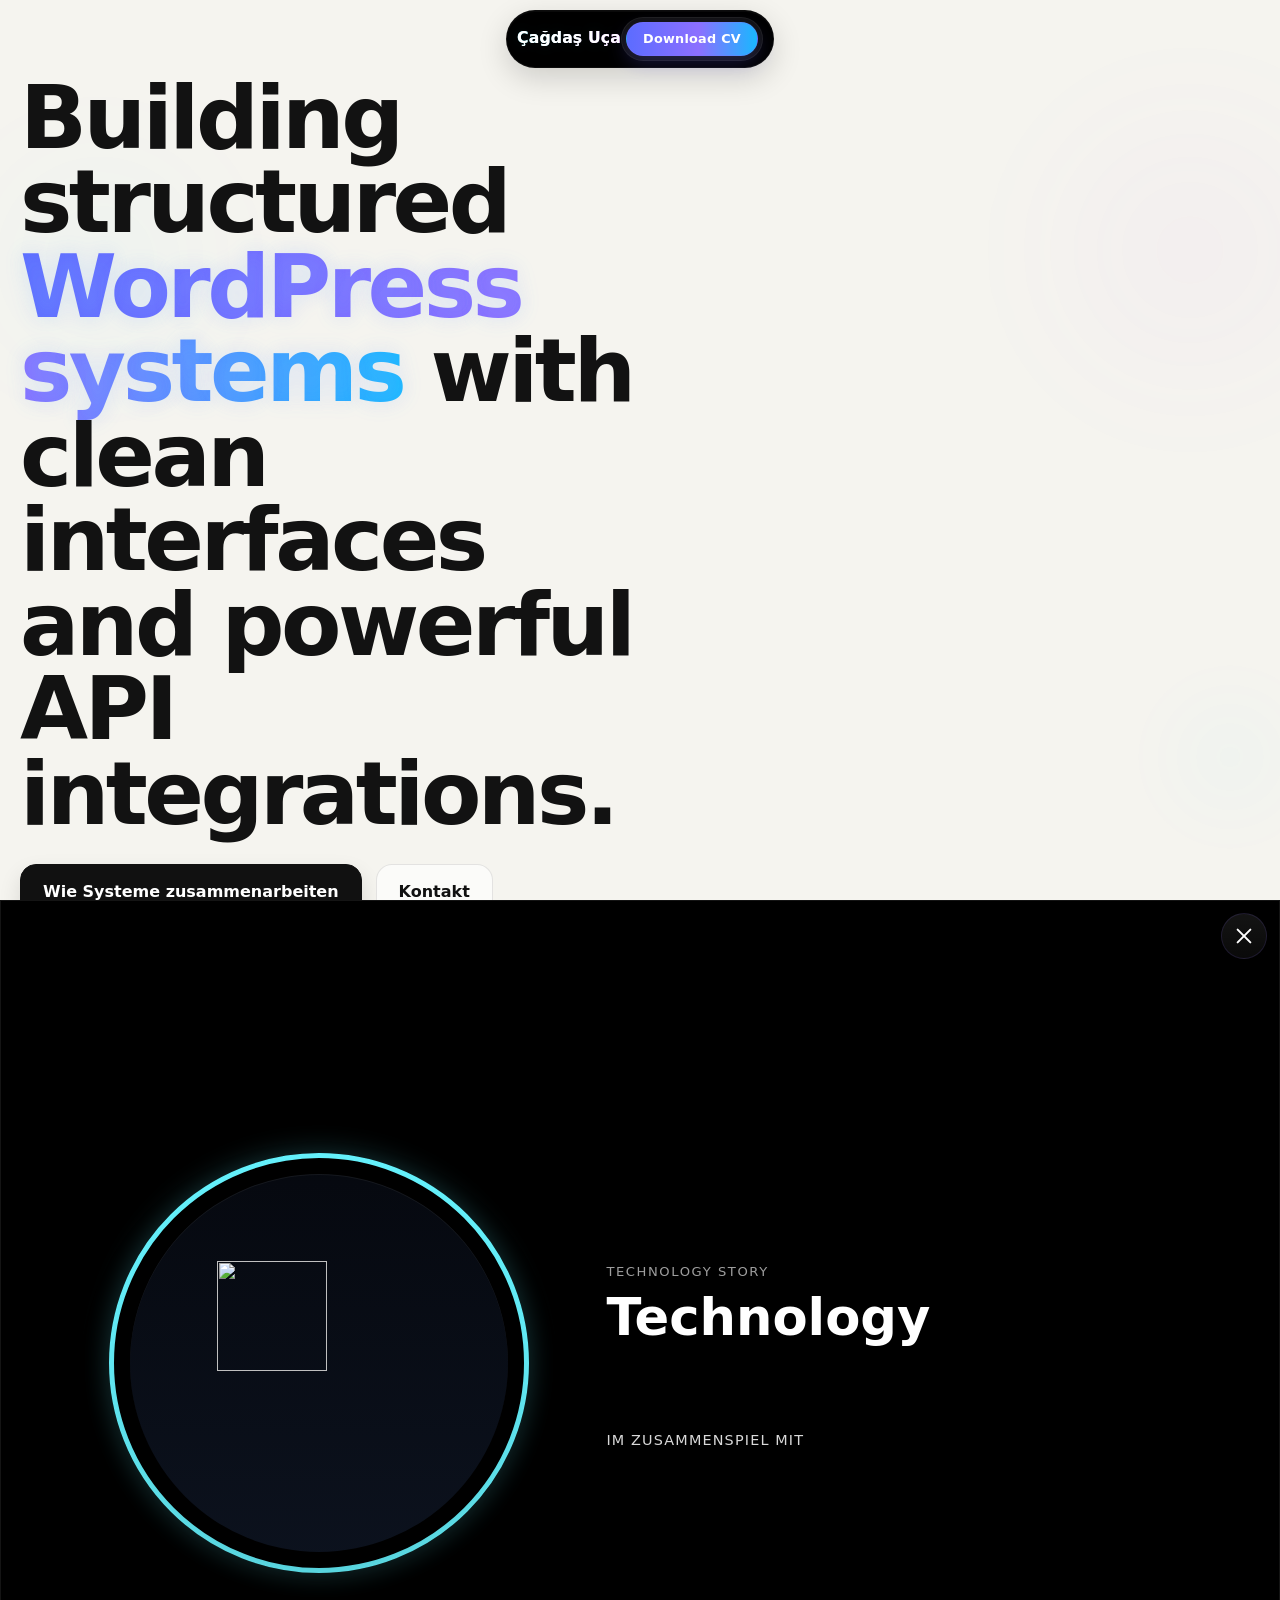
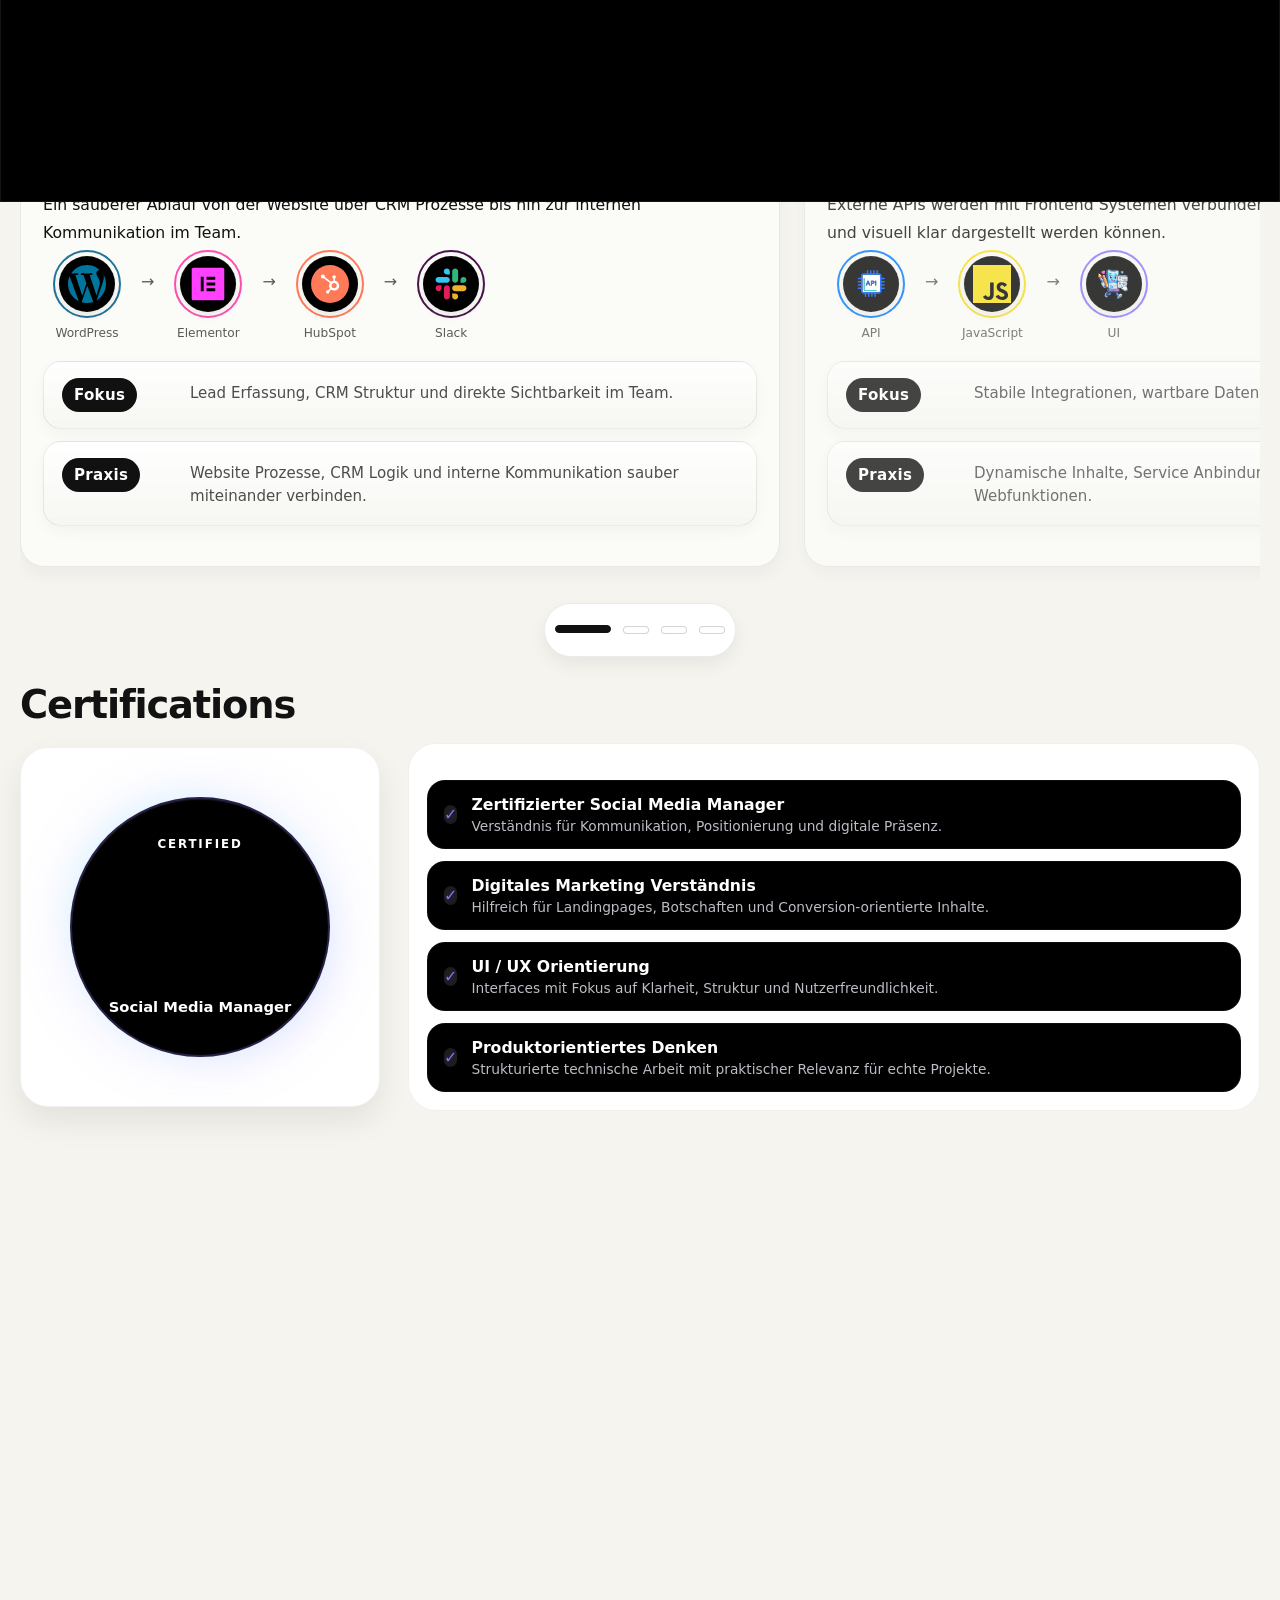
==== index.html @ f95ad741 "Add files via upload" ====
<!doctype html>
<html lang="en">
<head>
  <meta charset="UTF-8" />
  <meta name="viewport" content="width=device-width, initial-scale=1.0" />
  <title>Çağdaş Uçar — WordPress Developer Portfolio</title>
  <!--
    GitHub Pages ready one-page portfolio
    Search comments for:
    - CHANGE: NAME
    - CHANGE: TEXT
    - CHANGE: LINKS
    - CHANGE: PROJECTS
  -->
  <style>
    :root {
      --bg: #070b14;
      --bg-2: #0b1120;
      --panel: rgba(255,255,255,.055);
      --line: rgba(141,117,255,.14);
      --text: #eef3ff;
      --muted: #aeb8d0;
      --muted-2: #7e8aa8;
      --cyan: #66f4ff;
      --purple: #b55dff;
      --purple-2: #ea5dff;
      --success: #84ffb6;
      --shadow-cyan: 0 0 40px rgba(21,207,255,.18);
      --shadow-purple: 0 0 40px rgba(181,93,255,.16);
      --max: 1240px;
      --nav-height: 82px;
    }
    * { box-sizing: border-box; }
    html { scroll-behavior: smooth; }
    body {
      margin: 0;
      font-family: Inter, ui-sans-serif, system-ui, -apple-system, BlinkMacSystemFont, "Segoe UI", sans-serif;
      color: var(--text);
      background:
        radial-gradient(circle at 15% 10%, rgba(21,207,255,.12), transparent 25%),
        radial-gradient(circle at 85% 18%, rgba(181,93,255,.16), transparent 25%),
        radial-gradient(circle at 50% 100%, rgba(21,207,255,.08), transparent 35%),
        linear-gradient(180deg, #050810 0%, #070b14 40%, #091120 100%);
      min-height: 100vh;
      overflow-x: hidden;
    }
    body::before, body::after {
      content: "";
      position: fixed;
      pointer-events: none;
      z-index: 0;
      filter: blur(60px);
      opacity: .9;
    }
    body::before {
      width: 320px; height: 320px; left: -60px; top: 100px;
      background: radial-gradient(circle, rgba(21,207,255,.18), transparent 65%);
    }
    body::after {
      width: 420px; height: 420px; right: -120px; top: 40px;
      background: radial-gradient(circle, rgba(181,93,255,.18), transparent 65%);
    }
    a { color: inherit; text-decoration: none; }
    .container { width: min(calc(100% - 40px), var(--max)); margin-inline: auto; position: relative; z-index: 2; }
    .section { padding: 28px 0 0; }
    .glass {
      background: linear-gradient(180deg, rgba(255,255,255,.06), rgba(255,255,255,.03));
      border: 1px solid var(--line);
      box-shadow: inset 0 1px 0 rgba(255,255,255,.08), 0 10px 40px rgba(0,0,0,.35);
      backdrop-filter: blur(18px);
      -webkit-backdrop-filter: blur(18px);
    }
    .neon-border { position: relative; overflow: hidden; }
    .neon-border::before {
      content: ""; position: absolute; inset: -1px; border-radius: inherit; padding: 1px;
      background: linear-gradient(135deg, rgba(102,244,255,.75), rgba(181,93,255,.75), rgba(102,244,255,.35));
      -webkit-mask: linear-gradient(#fff 0 0) content-box, linear-gradient(#fff 0 0);
      -webkit-mask-composite: xor; mask-composite: exclude; opacity: .7; pointer-events: none;
    }
    .topbar-wrap { position: sticky; top: 0; z-index: 50; padding-top: 16px; }
    .topbar {
      min-height: var(--nav-height); display: flex; align-items: center; justify-content: space-between;
      gap: 20px; border-radius: 24px; padding: 16px 20px;
    }
    .brand { display: inline-flex; align-items: center; gap: 14px; min-width: 0; }
    .brand-mark {
      width: 56px;
      height: 56px;
      border-radius: 50%;
      flex-shrink: 0;
      position: relative;
      overflow: hidden;
      border: 1px solid rgba(255,255,255,.14);
      background:
        radial-gradient(circle at 50% 50%, rgba(8,14,28,.98) 0%, rgba(8,14,28,.94) 52%, rgba(5,10,18,.98) 100%);
      box-shadow: 0 0 24px rgba(102,244,255,.14), 0 0 28px rgba(181,93,255,.14), inset 0 0 18px rgba(255,255,255,.06);
      isolation: isolate;
    }
    .brand-mark::before {
      content: "";
      position: absolute;
      inset: 7px;
      border-radius: 50%;
      border: 1px solid rgba(102,244,255,.22);
      box-shadow: 0 0 20px rgba(102,244,255,.10), inset 0 0 18px rgba(102,244,255,.07);
      animation: aiRingRotate 9s linear infinite;
    }
    .brand-mark::after {
      content: "";
      position: absolute;
      inset: 13px;
      border-radius: 50%;
      background:
        radial-gradient(circle at 35% 32%, rgba(255,255,255,.92), rgba(102,244,255,.12) 14%, transparent 22%),
        radial-gradient(circle at 50% 52%, rgba(102,244,255,.24) 0%, rgba(181,93,255,.18) 42%, rgba(14,22,42,.96) 76%);
      box-shadow: inset 0 0 24px rgba(102,244,255,.14), inset 0 0 30px rgba(181,93,255,.12), 0 0 18px rgba(181,93,255,.12);
      animation: aiCorePulse 3.8s ease-in-out infinite;
      z-index: 2;
    }
    .brand-core {
      position: absolute;
      inset: 0;
      display: block;
      z-index: 1;
    }
    .brand-core::before,
    .brand-core::after {
      content: "";
      position: absolute;
      left: 50%;
      top: 50%;
      width: 74%;
      height: 74%;
      margin-left: -37%;
      margin-top: -37%;
      border-radius: 50%;
      border: 1px dashed rgba(255,255,255,.16);
      opacity: .82;
    }
    .brand-core::before {
      transform: rotate(18deg);
      animation: aiRingRotate 14s linear infinite reverse;
    }
    .brand-core::after {
      width: 96%;
      height: 96%;
      margin-left: -48%;
      margin-top: -48%;
      border-style: solid;
      border-color: rgba(181,93,255,.16);
      opacity: .45;
      animation: aiRingRotate 18s linear infinite;
    }
    @keyframes aiRingRotate { from { transform: rotate(0deg); } to { transform: rotate(360deg); } }
    @keyframes aiCorePulse { 0%,100% { transform: scale(.98); filter: saturate(1); } 50% { transform: scale(1.035); filter: saturate(1.08); } }
    @keyframes brandSpin { from { transform: rotate(0deg);} to { transform: rotate(360deg);} }
    @keyframes brandFloat { 0%,100% { transform: translateY(0);} 50% { transform: translateY(-2px);} }
    @keyframes orbPulse { 0%,100% { transform: scale(.98); opacity:.96;} 50% { transform: scale(1.04); opacity:1;} }
    .brand-name {
      margin: 0;
      line-height: 1.12;
      font-size: clamp(1.28rem, 1.8vw, 1.8rem);
      letter-spacing: .01em;
      font-weight: 700;
      text-transform: none;
      font-variant-ligatures: none;
      background: linear-gradient(90deg, var(--cyan), #b8f2ff 34%, #d8a4ff 72%, var(--purple-2));
      -webkit-background-clip: text;
      background-clip: text;
      color: transparent;
      text-shadow: 0 0 16px rgba(102,244,255,.10), 0 0 20px rgba(181,93,255,.08);
      padding-bottom: 2px;
      overflow: visible;
    }
    .brand-sub { display:none; }
    .nav-toggle {
      display:none; width: 48px; height: 48px; border-radius: 16px; border: 1px solid rgba(141,117,255,.14);
      background: linear-gradient(180deg, rgba(255,255,255,.08), rgba(255,255,255,.04));
      color: var(--text); align-items:center; justify-content:center; cursor:pointer;
      box-shadow: inset 0 1px 0 rgba(255,255,255,.08), var(--shadow-cyan);
    }
    .nav-toggle svg { width: 22px; height: 22px; display:block; }

    .mobile-settings-wrap {
      position: relative;
      display: none;
      align-items: center;
      margin-left: auto;
      flex-shrink: 0;
      z-index: 30;
    }
    .nav-toggle img { width: 22px; height: 22px; display:block; opacity: .94; }
    .mobile-social-tray {
      position: absolute;
      right: calc(100% + 10px);
      top: 50%;
      transform: translateY(-50%) translateX(12px) scale(.98);
      display: flex;
      align-items: center;
      gap: 10px;
      opacity: 0;
      pointer-events: none;
      transition: opacity .24s ease, transform .28s cubic-bezier(.22,.8,.2,1);
      white-space: nowrap;
      padding: 8px;
      border-radius: 999px;
      border: 1px solid rgba(102,244,255,.12);
      background: linear-gradient(180deg, rgba(20,28,48,.82), rgba(12,18,34,.74));
      box-shadow: 0 14px 36px rgba(0,0,0,.28), inset 0 1px 0 rgba(255,255,255,.08);
      backdrop-filter: blur(16px) saturate(1.15);
      -webkit-backdrop-filter: blur(16px) saturate(1.15);
    }
    .topbar.menu-open .mobile-social-tray {
      opacity: 1;
      pointer-events: auto;
      transform: translateY(-50%) translateX(0) scale(1);
    }
    .social-pill {
      display: inline-flex;
      align-items: center;
      gap: 12px;
      padding: 10px 16px 10px 10px;
      min-height: 62px;
      border-radius: 999px;
      border: 1px solid rgba(141,117,255,.14);
      background: linear-gradient(180deg, rgba(255,255,255,.08), rgba(255,255,255,.04));
      box-shadow: inset 0 1px 0 rgba(255,255,255,.07), 0 10px 24px rgba(0,0,0,.22);
      transition: transform .2s ease, border-color .2s ease, background .2s ease, box-shadow .2s ease;
    }
    .social-pill:hover { transform: translateY(-2px); border-color: rgba(255,255,255,.22); }
    .social-icon-wrap {
      width: 48px;
      height: 48px;
      border-radius: 50%;
      display: grid;
      place-items: center;
      background: rgba(255,255,255,.03);
      border: 2px solid rgba(255,255,255,.22);
      box-shadow: inset 0 0 0 1px rgba(255,255,255,.1);
      flex-shrink: 0;
    }
    .social-icon-wrap img {
      width: 24px;
      height: 24px;
      display: block;
      object-fit: contain;
    }
    .social-label {
      color: var(--text);
      font-size: .94rem;
      font-weight: 700;
      line-height: 1;
    }
    .social-whatsapp .social-icon-wrap {
      border-color: rgba(37,211,102,.95);
      box-shadow: 0 0 0 3px rgba(37,211,102,.14), inset 0 0 0 1px rgba(141,117,255,.14);
      background: radial-gradient(circle at 30% 30%, rgba(255,255,255,.09), rgba(37,211,102,.12) 62%, rgba(37,211,102,.06));
    }
    .social-github .social-icon-wrap {
      border-color: rgba(191, 197, 208, .95);
      box-shadow: 0 0 0 3px rgba(154,161,174,.14), inset 0 0 0 1px rgba(102,244,255,.12);
      background: radial-gradient(circle at 30% 30%, rgba(255,255,255,.1), rgba(142,149,163,.14) 62%, rgba(73,80,96,.16));
    }
    .social-github .social-icon-wrap img { filter: brightness(0) invert(1); }
    .social-download .social-icon-wrap {
      border-color: rgba(135,111,255,.95);
      box-shadow: 0 0 0 3px rgba(135,111,255,.14), inset 0 0 0 1px rgba(102,244,255,.12);
      background: radial-gradient(circle at 30% 30%, rgba(255,255,255,.1), rgba(102,244,255,.12) 36%, rgba(135,111,255,.16) 66%, rgba(135,111,255,.08));
    }
    .social-download .social-icon-wrap img { filter: brightness(0) invert(1); }
    .nav-social {
      position: relative;
      display: inline-flex;
      align-items: center;
      z-index: 40;
    }
    .nav-social::after {
      content: "";
      position: absolute;
      left: 0;
      right: 0;
      top: 100%;
      height: 16px;
    }
    .nav-social-trigger {
      color: var(--muted);
      font-size: .95rem;
      font-weight: 600;
      padding: 10px 14px;
      border-radius: 12px;
      transition: .25s ease;
      background: transparent;
      border: 0;
      cursor: pointer;
      font-family: inherit;
    }
    .nav-social:hover .nav-social-trigger,
    .nav-social-trigger:hover { color: var(--text); background: rgba(255,255,255,.05); }
    .social-dropdown {
      position: absolute;
      top: calc(100% + 10px);
      right: 0;
      display: flex;
      align-items: center;
      gap: 14px;
      padding: 14px;
      border-radius: 22px;
      border: 1px solid rgba(102,244,255,.12);
      opacity: 0;
      transform: translateY(8px) scale(.985);
      pointer-events: none;
      transition: opacity .22s ease, transform .26s cubic-bezier(.22,.8,.2,1);
      background: linear-gradient(180deg, rgba(18,26,44,.90), rgba(11,17,31,.82));
      box-shadow: 0 22px 48px rgba(0,0,0,.28), inset 0 1px 0 rgba(255,255,255,.08);
      backdrop-filter: blur(18px) saturate(1.12);
      -webkit-backdrop-filter: blur(18px) saturate(1.12);
      white-space: nowrap;
      z-index: 45;
    }
    .nav-social:hover .social-dropdown,
    .nav-social:focus-within .social-dropdown {
      opacity: 1;
      transform: translateY(0) scale(1);
      pointer-events: auto;
    }
    .nav { display: flex; align-items: center; gap: 10px; flex-wrap: wrap; justify-content: flex-end; }
    .desktop-social { display: inline-flex; }
    .nav-toggle { display:none; }

    .nav a {
      color: var(--muted); font-size: .95rem; font-weight: 600;
      padding: 10px 14px; border-radius: 12px; transition: .25s ease;
    }
    .nav a:hover { color: var(--text); background: rgba(255,255,255,.05); }
    .nav-cta {
      padding: 12px 18px !important; color: white !important; border: 1px solid rgba(141,117,255,.14);
      background: linear-gradient(135deg, rgba(21,207,255,.18), rgba(181,93,255,.18)), rgba(255,255,255,.04);
      box-shadow: var(--shadow-cyan), var(--shadow-purple);
    }
    .hero { padding-top: 8px; }
    .hero-grid { display: grid; grid-template-columns: 1.05fr .95fr; gap: 26px; align-items: center; min-height: calc(100vh - 132px); }
    .eyebrow { display:none; }
    .eyebrow-dot { display:none; }
    .hero-title {
      margin: 0; font-size: clamp(2.6rem, 7vw, 5.5rem); line-height: .96; letter-spacing: -.04em; font-weight: 800; max-width: 12ch;
    }
    .hero-title .gradient {
      background: linear-gradient(90deg, var(--cyan), #94e8ff 28%, #db91ff 68%, var(--purple-2));
      -webkit-background-clip: text; background-clip: text; color: transparent;
      text-shadow: 0 0 20px rgba(102,244,255,.15), 0 0 25px rgba(181,93,255,.11);
    }
    .hero-text { margin: 22px 0 0; max-width: 680px; color: var(--muted); font-size: 1.06rem; line-height: 1.8; }
    .hero-actions { display: flex; gap: 14px; flex-wrap: wrap; margin-top: 28px; }
    .btn {
      display: inline-flex; align-items: center; justify-content: center; gap: 10px; min-height: 54px; padding: 0 22px;
      border-radius: 16px; border: 1px solid rgba(141,117,255,.14); font-weight: 700;
      transition: transform .2s ease, border-color .2s ease, background .2s ease; cursor: pointer;
      background: rgba(255,255,255,.04); color: var(--text);
    }
    .btn:hover { transform: translateY(-2px); border-color: rgba(255,255,255,.2); }
    .btn-primary {
      background: linear-gradient(135deg, rgba(21,207,255,.22), rgba(181,93,255,.22)), rgba(255,255,255,.05);
      box-shadow: var(--shadow-cyan), var(--shadow-purple);
    }
    .hero-text, .section-copy, .section-kicker, .cap-top { display:none !important; }
    
    
    .hero-side {
      position: relative;
      min-height: 560px;
      display:flex;
      align-items:center;
      justify-content:center;
      overflow:visible;
      padding: 0;
      border-radius: 0;
      background: transparent !important;
      border: 0 !important;
      box-shadow: none !important;
    }
    .hero-side::after {
      content:"";
      position:absolute;
      inset:auto -80px -90px auto;
      width:220px;
      height:220px;
      border-radius:50%;
      background:radial-gradient(circle, rgba(21,207,255,.16), transparent 70%);
      filter:blur(12px);
      pointer-events:none;
    }
    .lottie-stage{
      width:min(100%, 920px);
      aspect-ratio:1242/831;
      display:flex;
      align-items:center;
      justify-content:center;
      margin-inline:auto;
      filter:none;
      background:transparent !important;
    }
    .lottie-shell{display:contents;}
    .lottie-shell::before {
      content:"";
      position:absolute;
      inset:18px;
      border-radius:30px;
      border:1px solid rgba(255,255,255,.08);
      background:
        linear-gradient(180deg, rgba(255,255,255,.028), rgba(255,255,255,.008)),
        radial-gradient(circle at 50% 50%, rgba(255,255,255,.018), transparent 62%);
      pointer-events:none;
      z-index:0;
    }
    .lottie-glow{display:none !important;}
    .hero-lottie{
      width:100%;
      height:100%;
      background:transparent !important;
    }
    .hero-lottie svg,
    .hero-lottie canvas {
      width: 100% !important;
      height: 100% !important;
      display: block;
      transform: none !important;
      -webkit-transform: none !important;
      image-rendering: auto;
      -webkit-backface-visibility: hidden;
      backface-visibility: hidden;
    }
    @keyframes heroGlowPulse {
      0%,100% { transform: scale(1); opacity: .82; }
      50% { transform: scale(1.04); opacity: 1; }
    }

    .orbit-shell {
      width: min(100%, 520px);
      max-width: 520px;
      aspect-ratio: 1 / 1;
      position: relative;
      border-radius: 34px;
      background:
        linear-gradient(180deg, rgba(255,255,255,.05), rgba(255,255,255,.025)),
        radial-gradient(circle at 70% 20%, rgba(181,93,255,.12), transparent 28%),
        radial-gradient(circle at 30% 78%, rgba(21,207,255,.09), transparent 28%);
      border: 1px solid rgba(102,244,255,.12);
      box-shadow:
        inset 0 1px 0 rgba(255,255,255,.08),
        inset 0 0 40px rgba(255,255,255,.02),
        0 22px 54px rgba(0,0,0,.34);
      overflow: hidden;
    }
    .orbit-shell::before {
      content:"";
      position:absolute;
      inset:18px;
      border-radius:30px;
      border:1px solid rgba(255,255,255,.08);
      background:
        linear-gradient(180deg, rgba(255,255,255,.025), rgba(255,255,255,0)),
        repeating-linear-gradient(90deg, rgba(255,255,255,.025) 0 1px, transparent 1px 42px),
        repeating-linear-gradient(180deg, rgba(255,255,255,.018) 0 1px, transparent 1px 42px);
      opacity:.55;
      pointer-events:none;
    }
    .orbit-shell::after {
      content:"";
      position:absolute;
      inset:-20%;
      background:
        radial-gradient(circle at 80% 18%, rgba(181,93,255,.12), transparent 18%),
        radial-gradient(circle at 18% 82%, rgba(21,207,255,.10), transparent 18%);
      pointer-events:none;
      filter:blur(10px);
    }
    .orbit-rings, .orbit-center, .orbit-track, .orbit-node { position: absolute; inset: 0; }
    .orbit-rings::before,
    .orbit-rings::after {
      content:"";
      position:absolute;
      left:50%;
      top:50%;
      transform:translate(-50%,-50%);
      border-radius:50%;
      pointer-events:none;
    }
    .orbit-rings::before {
      width: 64%;
      height: 64%;
      border: 1px dashed rgba(141,117,255,.14);
      box-shadow: inset 0 0 30px rgba(21,207,255,.06);
    }
    .orbit-rings::after {
      width: 82%;
      height: 82%;
      border: 1px solid rgba(102,244,255,.12);
      box-shadow: inset 0 0 50px rgba(21,207,255,.04);
    }
    .orbit-track {
      width: 86%;
      height: 86%;
      left: 7%;
      top: 7%;
      animation: orbit-spin 48s linear infinite;
      transform-origin: center;
    }
    @keyframes orbit-spin { from { transform: rotate(0deg); } to { transform: rotate(360deg); } }
    @keyframes orbit-counter { from { transform: rotate(calc(var(--angle) * -1)); } to { transform: rotate(calc(var(--angle) * -1 - 360deg)); } }

    .orbit-node {
      width: 104px;
      height: 104px;
      left: calc(50% - 52px);
      top: calc(50% - 52px);
      transform: rotate(var(--angle)) translateY(calc(var(--radius) * -1));
      transform-origin: center;
      pointer-events:none;
    }
    .orbit-node.small { width: 96px; height: 96px; left: calc(50% - 48px); top: calc(50% - 48px); }
    .orbit-node.wide { width: 112px; height: 96px; left: calc(50% - 56px); top: calc(50% - 48px); }

    .orbit-node .node-card {
      width: 100%;
      height: 100%;
      border-radius: 24px;
      background:
        linear-gradient(180deg, rgba(255,255,255,.085), rgba(255,255,255,.035)),
        radial-gradient(circle at 75% 18%, rgba(102,244,255,.10), transparent 30%);
      border: 1px solid rgba(255,255,255,.13);
      backdrop-filter: blur(14px);
      -webkit-backdrop-filter: blur(14px);
      display: flex;
      flex-direction: column;
      align-items: center;
      justify-content: center;
      gap: 8px;
      box-shadow: inset 0 1px 0 rgba(255,255,255,.08), 0 12px 28px rgba(0,0,0,.22);
      position: relative;
      overflow: hidden;
      animation: orbit-counter 48s linear infinite;
      transform: rotate(calc(var(--angle) * -1));
    }
    .orbit-node .node-card::before {
      content:"";
      position:absolute;
      inset:-22% auto auto 58%;
      width:72px; height:72px; border-radius:50%;
      background: radial-gradient(circle, rgba(102,244,255,.12), transparent 70%);
      filter: blur(5px);
      pointer-events:none;
    }
    .orbit-node .node-card span {
      font-size: .78rem;
      line-height: 1;
      letter-spacing: .08em;
      text-transform: uppercase;
      font-weight: 800;
      color: var(--text);
      text-align: center;
    }
    .orbit-logo {
      width: 34px;
      height: 34px;
      display:block;
      filter: drop-shadow(0 0 8px rgba(255,255,255,.08));
    }
    .orbit-logo.text-logo { width: 42px; height: 24px; }
    .orbit-center {
      display:flex;
      align-items:center;
      justify-content:center;
      z-index: 4;
      pointer-events:none;
    }
    .orbit-core {
      width: 220px;
      height: 220px;
      border-radius: 50%;
      position: relative;
      display:flex;
      align-items:center;
      justify-content:center;
      text-align:center;
      background:
        radial-gradient(circle at 30% 30%, rgba(102,244,255,.18), transparent 30%),
        radial-gradient(circle at 70% 70%, rgba(181,93,255,.20), transparent 34%),
        radial-gradient(circle at 50% 50%, rgba(14,24,53,.92), rgba(8,12,24,.98) 68%);
      border: 1px solid rgba(141,117,255,.14);
      box-shadow:
        inset 0 0 48px rgba(21,207,255,.12),
        inset 0 0 66px rgba(181,93,255,.08),
        0 0 0 16px rgba(11,19,41,.46),
        0 0 0 1px rgba(255,255,255,.06),
        0 18px 48px rgba(0,0,0,.34);
    }
    .orbit-core::before, .orbit-core::after {
      content:"";
      position:absolute;
      border-radius:50%;
      inset: 16px;
      border: 1px solid rgba(102,244,255,.12);
    }
    .orbit-core::after { inset: 28px; border-style:dashed; border-color: rgba(141,117,255,.14); }
    .orbit-core-text {
      position:relative;
      z-index:1;
      font-size: 1.28rem;
      font-weight: 900;
      line-height: .95;
      letter-spacing: .12em;
      text-transform: uppercase;
      color: #eef3ff;
      text-shadow: 0 0 14px rgba(102,244,255,.12), 0 0 22px rgba(181,93,255,.10);
    }
    .orbit-core-text .gradient {
      background: linear-gradient(90deg, var(--cyan), #a5ebff 46%, #d39cff 100%);
      -webkit-background-clip:text;
      background-clip:text;
      color: transparent;
    }
    .value-strip { display: grid; grid-template-columns: repeat(4, minmax(0,1fr)); gap: 14px; margin-top: 24px; }
    .value-item { padding: 18px 16px; border-radius: 18px; display: flex; align-items: center; gap: 14px; min-height: 84px; }
    .value-icon {
      width: 42px; height: 42px; border-radius: 14px; flex-shrink: 0; display: grid; place-items: center;
      border: 1px solid rgba(141,117,255,.14); background: rgba(255,255,255,.05); color: var(--cyan);
      font-weight: 800;
    }
    .value-title { margin: 0; font-size: .98rem; font-weight: 700; }
    .value-copy { margin: 4px 0 0; color: var(--muted-2); font-size: .83rem; line-height: 1.45; }
    .section-head { display: flex; align-items: end; justify-content: space-between; gap: 20px; margin-bottom: 18px; }
    .section-kicker { color: var(--muted-2); text-transform: uppercase; letter-spacing: .14em; font-size: .78rem; margin-bottom: 8px; }
    .section-title { margin: 0; font-size: clamp(1.8rem, 3vw, 3rem); letter-spacing: -.03em; line-height: 1.05; }
    .section-copy { margin: 0; color: var(--muted); max-width: 680px; line-height: 1.8; font-size: 1rem; }
    .grid-4 { display: grid; grid-template-columns: repeat(4, minmax(0,1fr)); gap: 16px; }
    .grid-3 { display: grid; grid-template-columns: repeat(3, minmax(0,1fr)); gap: 18px; }
    .card { border-radius: 24px; padding: 22px; position: relative; }
    .card h3 { margin: 0 0 12px; font-size: 1.16rem; letter-spacing: -.02em; }
    .card p { margin: 0; color: var(--muted); line-height: 1.75; font-size: .98rem; }
    .cap-top {
      display: inline-flex; align-items: center; gap: 10px; margin-bottom: 14px; color: var(--muted-2);
      font-size: .78rem; text-transform: uppercase; letter-spacing: .13em;
    }
    .cap-dot { width: 8px; height: 8px; border-radius: 50%; background: linear-gradient(135deg, var(--cyan), var(--purple)); }
    .tech-wrap { display: grid; grid-template-columns: 1.05fr .95fr; gap: 18px; }
    .tag-cloud { display: flex; flex-wrap: wrap; gap: 12px; align-content: start; }
    .tag {
      min-height: 46px; padding: 0 16px; border-radius: 999px; display: inline-flex; align-items: center;
      border: 1px solid rgba(141,117,255,.14); background: rgba(255,255,255,.04); color: var(--text); font-size: .95rem; font-weight: 650;
    }
    .side-note { border-radius: 24px; padding: 24px; }
    .side-note p { margin: 0; color: var(--muted); line-height: 1.8; }
    .project-card { min-height: 320px; display: flex; flex-direction: column; justify-content: space-between; }
    .project-badge {
      display: inline-flex; align-items: center; gap: 8px; padding: 9px 12px; border-radius: 999px; color: var(--muted-2);
      background: rgba(255,255,255,.04); border: 1px solid rgba(255,255,255,.1); font-size: .78rem;
      letter-spacing: .12em; text-transform: uppercase; margin-bottom: 18px; width: fit-content;
    }
    .project-card h3 { font-size: 1.36rem; margin-bottom: 10px; }
    .project-copy { margin-bottom: 20px !important; }
    .project-meta {
      margin-top: auto; display: grid; gap: 12px; padding-top: 16px; border-top: 1px solid rgba(255,255,255,.08);
    }
    .meta-row {
      display: grid; grid-template-columns: 84px 1fr; gap: 12px; align-items: start; color: var(--muted); font-size: .94rem;
    }
    .meta-label { color: var(--text); font-weight: 700; }
    .cert-grid { display: grid; grid-template-columns: .9fr 1.1fr; gap: 18px; }
    .stamp {
      min-height: 220px; display: grid; place-items: center; border-radius: 28px; position: relative; overflow: hidden;
    }
    .stamp-core {
      width: 180px; height: 180px; border-radius: 50%; display: grid; place-items: center; text-align: center; padding: 18px;
      border: 1px solid rgba(255,255,255,.14);
      background:
        radial-gradient(circle at 30% 30%, rgba(102,244,255,.12), transparent 35%),
        radial-gradient(circle at 70% 70%, rgba(181,93,255,.14), transparent 35%),
        rgba(255,255,255,.04);
      box-shadow: inset 0 1px 0 rgba(255,255,255,.08), var(--shadow-cyan), var(--shadow-purple);
    }
    .stamp-core span {
      display: block; font-weight: 800; letter-spacing: .14em; font-size: 1.05rem; text-transform: uppercase;
    }
    .list { display: grid; gap: 12px; margin-top: 18px; }
    .list-item {
      min-height: 62px; border-radius: 18px; padding: 14px 16px; display: flex; align-items: center; gap: 14px;
      border: 1px solid rgba(255,255,255,.08); background: rgba(255,255,255,.035);
    }
    .check{
  color:#22ff88;
  font-weight:700;
  text-shadow:0 0 8px rgba(34,255,136,.35);
}
    .list-item strong { display: block; font-size: .98rem; }
    .list-item span { display: block; margin-top: 4px; color: var(--muted-2); font-size: .86rem; }
    .approach-box {
      border-radius: 28px; padding: 28px; display: grid; grid-template-columns: 1.1fr .9fr; gap: 20px; align-items: center;
    }
    .approach-copy { color: var(--muted); line-height: 1.85; font-size: 1rem; }
    .approach-points { display: grid; gap: 12px; }
    .point { border-radius: 18px; padding: 16px; }
    .point strong { display: block; font-size: .98rem; margin-bottom: 6px; }
    .point span { color: var(--muted-2); font-size: .9rem; line-height: 1.65; }
    .contact-box {
      border-radius: 30px; padding: 28px; display: grid; grid-template-columns: 1.1fr .9fr; gap: 20px; align-items: center; margin-bottom: 40px;
    }
    .links { display: flex; flex-wrap: wrap; gap: 12px; margin-top: 20px; }
    .link-chip {
      min-height: 48px; padding: 0 16px; border-radius: 14px; display: inline-flex; align-items: center; gap: 10px;
      border: 1px solid rgba(255,255,255,.1); background: rgba(255,255,255,.04); color: var(--text); font-weight: 650;
    }
    .footer {
      padding: 8px 0 48px; color: var(--muted-2); font-size: .92rem; display: flex; justify-content: space-between; gap: 16px; flex-wrap: wrap;
    }
    .divider { height: 1px; margin: 26px 0 0; background: linear-gradient(90deg, transparent, rgba(141,117,255,.14), transparent); }
    @media (max-width: 1120px) {
      .hero-grid, .tech-wrap, .cert-grid, .approach-box, .contact-box { grid-template-columns: 1fr; }
      .grid-4 { grid-template-columns: repeat(2, minmax(0,1fr)); }
      .grid-3 { grid-template-columns: 1fr; }
      .value-strip { grid-template-columns: repeat(2, minmax(0,1fr)); }
    }
    @media (max-width: 760px) {
      .container { width: min(calc(100% - 24px), var(--max)); }
      .topbar { align-items: center; }
      .mobile-settings-wrap { display: inline-flex; }
      .nav-toggle { display: inline-flex; margin-left: 0; }
      .desktop-social { display: none; }
      .nav {
        width: 100%;
        display: none;
        justify-content: flex-start;
        margin-top: 14px;
        padding-top: 12px;
        border-top: 1px solid rgba(255,255,255,.08);
      }
      .topbar.menu-open { align-items: flex-start; flex-direction: column; }
      .topbar.menu-open .nav { display: flex; flex-direction: column; align-items: stretch; gap: 8px; }
      .topbar.menu-open .nav-social { display: none; }
      .topbar.menu-open .nav a { width: 100%; }
      .stack-grid { grid-template-columns: repeat(2, minmax(0,1fr)); }
      .grid-4, .value-strip { grid-template-columns: 1fr; }
      .hero-grid { grid-template-columns: 1fr; min-height: auto; gap: 18px; }
      .hero-title { max-width: 100%; font-size: clamp(2.8rem, 14vw, 4.2rem); line-height: .94; }
      .hero-text { font-size: 1rem; line-height: 1.7; margin-top: 18px; }
      .hero-actions { margin-top: 20px; }
      .brand-sub { display:none; }
      .hero-side {
      position: relative;
      min-height: 560px;
      display:flex;
      align-items:center;
      justify-content:center;
      overflow:visible;
      padding: 0;
      border-radius: 0;
      background: transparent !important;
      border: 0 !important;
      box-shadow: none !important;
    }
      .lottie-stage{
      width:min(100%, 920px);
      aspect-ratio:1242/831;
      display:flex;
      align-items:center;
      justify-content:center;
      margin-inline:auto;
      filter:none;
      background:transparent !important;
    }
      .orbit-core { width: 180px; height: 180px; }
      .orbit-core-text { font-size: 1.02rem; }
      .orbit-track { width: 88%; height: 88%; left: 6%; top: 6%; }
      .orbit-node { width: 88px; height: 88px; left: calc(50% - 44px); top: calc(50% - 44px); }
      .orbit-node.small { width: 82px; height: 82px; left: calc(50% - 41px); top: calc(50% - 41px); }
      .orbit-node.wide { width: 96px; height: 84px; left: calc(50% - 48px); top: calc(50% - 42px); }
      .orbit-node .node-card span { font-size: .68rem; }
      .orbit-logo { width: 28px; height: 28px; }
      .section { padding-top: 22px; }
      .card, .hero-side, .stack-card, .approach-box, .contact-box { border-radius: 22px; }
    }

    @media (max-width: 520px) {
      .hero-title { font-size: clamp(2.35rem, 13vw, 3.35rem); line-height: .93; }
      .hero-text { font-size: .95rem; line-height: 1.65; }
      .hero-actions .btn { min-height: 48px; padding: 0 18px; }
      .hero-side {
      position: relative;
      min-height: 560px;
      display:flex;
      align-items:center;
      justify-content:center;
      overflow:visible;
      padding: 0;
      border-radius: 0;
      background: transparent !important;
      border: 0 !important;
      box-shadow: none !important;
    }
      .lottie-stage{
      width:min(100%, 920px);
      aspect-ratio:1242/831;
      display:flex;
      align-items:center;
      justify-content:center;
      margin-inline:auto;
      filter:none;
      background:transparent !important;
    }
      .lottie-shell{display:contents;}
      .lottie-shell::before { inset: 12px; border-radius: 22px; }
      .nav-toggle { width: 44px; height: 44px; border-radius: 14px; }
      .mobile-social-tray { gap: 8px; right: calc(100% + 10px); }
      .mobile-social-tray { gap: 10px; right: calc(100% + 12px); }
      .mobile-social-tray .social-pill { padding: 9px 12px 9px 9px; min-height: 54px; }
      .mobile-social-tray .social-label { display: inline; font-size: .82rem; }
      .mobile-social-tray .social-icon-wrap { width: 40px; height: 40px; }
      .mobile-social-tray .social-icon-wrap img { width: 20px; height: 20px; }
      .orbit-core { width: 148px; height: 148px; box-shadow:
        inset 0 0 34px rgba(21,207,255,.12),
        inset 0 0 46px rgba(181,93,255,.08),
        0 0 0 10px rgba(11,19,41,.46),
        0 0 0 1px rgba(255,255,255,.06),
        0 14px 34px rgba(0,0,0,.30); }
      .orbit-core-text { font-size: .88rem; letter-spacing: .09em; }
      .orbit-track { width: 88%; height: 88%; left: 6%; top: 6%; }
      .orbit-node { width: 72px; height: 72px; left: calc(50% - 36px); top: calc(50% - 36px); }
      .orbit-node.small { width: 68px; height: 68px; left: calc(50% - 34px); top: calc(50% - 34px); }
      .orbit-node.wide { width: 78px; height: 68px; left: calc(50% - 39px); top: calc(50% - 34px); }
      .orbit-node .node-card { border-radius: 18px; gap: 5px; }
      .orbit-node .node-card span { font-size: .56rem; letter-spacing: .05em; }
      .orbit-logo { width: 22px; height: 22px; }
      .orbit-logo.text-logo { width: 32px; height: 18px; }
    }
  
    /* social fixes */
    .topbar.neon-border { overflow: visible; }
    .nav-social {
      position: relative;
      display: inline-flex;
      align-items: center;
      padding-bottom: 10px;
      margin-bottom: -10px;
    }
    .social-dropdown,
    .mobile-social-tray {
      width: min(92vw, 340px);
      display: flex;
      flex-direction: column;
      align-items: flex-end;
      gap: 12px;
      padding: 14px;
      border-radius: 22px;
      border: 1px solid rgba(141,117,255,.14);
      background: linear-gradient(180deg, rgba(10,16,28,.96), rgba(10,16,28,.90));
      box-shadow: 0 16px 40px rgba(0,0,0,.34), inset 0 1px 0 rgba(255,255,255,.06);
      white-space: normal;
      z-index: 30;
    }
    .social-dropdown {
      position: absolute;
      top: calc(100% + 6px);
      right: 0;
      opacity: 0;
      transform: translateY(8px);
      pointer-events: none;
      transition: opacity .22s ease, transform .22s ease;
    }
    .nav-social:hover .social-dropdown,
    .nav-social:focus-within .social-dropdown {
      opacity: 1;
      transform: translateY(0) scale(1);
      pointer-events: auto;
    }
    .mobile-settings-wrap { position: relative; }
    .mobile-social-tray {
      position: absolute;
      top: calc(100% + 10px);
      right: 0;
      opacity: 0;
      transform: translateY(8px);
      pointer-events: none;
      transition: opacity .22s ease, transform .22s ease;
    }
    .topbar.menu-open .mobile-social-tray {
      opacity: 1;
      pointer-events: auto;
      transform: translateY(0);
    }
    .social-pill {
      width: 100%;
      min-width: 0;
      justify-content: flex-start;
      gap: 14px;
      padding: 12px 18px 12px 12px;
      min-height: 74px;
      border-radius: 999px;
    }
    .social-icon-wrap {
      width: 54px;
      height: 54px;
      box-shadow: inset 0 0 0 1px rgba(255,255,255,.1), 0 0 22px rgba(255,255,255,.06);
    }
    .social-icon-wrap img {
      width: 26px;
      height: 26px;
    }
    .social-label {
      font-size: 1rem;
      font-weight: 700;
    }
    .nav-toggle img { width: 24px; height: 24px; opacity: 1; }
    @media (max-width: 760px) {
      .mobile-social-tray {
        width: min(86vw, 320px);
      }
    }
    @media (max-width: 520px) {
      .mobile-social-tray {
        width: min(88vw, 300px);
        gap: 10px;
        padding: 12px;
      }
      .mobile-social-tray .social-pill {
        min-height: 66px;
        padding: 10px 16px 10px 10px;
      }
      .mobile-social-tray .social-icon-wrap {
        width: 48px;
        height: 48px;
      }
      .mobile-social-tray .social-label {
        font-size: .94rem;
      }
    }

    @media (max-width: 760px) {
      .topbar { position: relative; }
      .brand { min-width: 0; max-width: calc(100% - 64px); }
      .brand-name { font-size: 1.2rem; }
      .mobile-social-tray { gap: 8px; }
      .mobile-social-tray .social-pill {
        min-height: 0;
        width: 46px;
        height: 46px;
        padding: 0;
        justify-content: center;
        border-radius: 50%;
        background: transparent;
        border: 0;
        box-shadow: none;
      }
      .mobile-social-tray .social-pill:hover { transform: none; }
      .mobile-social-tray .social-label { display: none; }
      .mobile-social-tray .social-icon-wrap {
        width: 46px;
        height: 46px;
        box-shadow: inset 0 0 0 1px rgba(141,117,255,.14);
      }
      .mobile-social-tray .social-icon-wrap img { width: 21px; height: 21px; }
    }
    @media (max-width: 520px) {
      .topbar { padding: 14px 14px; }
      .brand-mark { width: 46px; height: 46px; }
      .mobile-social-tray {
        right: calc(100% + 8px);
        gap: 7px;
        padding: 7px;
      }
      .mobile-social-tray .social-pill,
      .mobile-social-tray .social-icon-wrap {
        width: 42px;
        height: 42px;
      }
      .mobile-social-tray .social-icon-wrap img { width: 19px; height: 19px; }
    }


  

  to{transform:rotate(360deg);}
}

</style>



<style id="final-mobile-social-fix">
@media (max-width: 760px){
  /* closed state keeps original top row */
  .nav-toggle{
    position: relative !important;
    overflow: hidden !important;
  }
  .nav-toggle img{
    transition: opacity .22s ease, transform .26s ease !important;
  }
  .nav-toggle::before,
  .nav-toggle::after{
    content: "";
    position: absolute;
    left: 50%;
    top: 50%;
    width: 18px;
    height: 2px;
    margin-left: -9px;
    margin-top: -1px;
    border-radius: 999px;
    background: rgba(255,255,255,.96);
    opacity: 0;
    transition: opacity .22s ease, transform .28s cubic-bezier(.22,.8,.2,1);
    pointer-events: none;
  }
  .nav-toggle::before{ transform: rotate(45deg) scale(.65); }
  .nav-toggle::after{ transform: rotate(-45deg) scale(.65); }

  /* open state layout: socials on the left, X on the right, nav below */
  .topbar.menu-open{
    display: flex !important;
    flex-direction: column !important;
    align-items: stretch !important;
  }

  .topbar.menu-open .mobile-settings-wrap{
    position: static !important;
    order: 2 !important;
    width: 100% !important;
    margin: 16px 0 0 0 !important;
    display: flex !important;
    justify-content: space-between !important;
    align-items: flex-start !important;
    gap: 14px !important;
    z-index: 40 !important;
  }

  .topbar.menu-open .mobile-social-tray{
    position: static !important;
    order: 1 !important;
    flex: 0 1 232px !important;
    width: min(232px, calc(100vw - 118px)) !important;
    max-width: min(232px, calc(100vw - 118px)) !important;
    display: flex !important;
    flex-direction: column !important;
    align-items: stretch !important;
    gap: 10px !important;
    white-space: normal !important;
    opacity: 1 !important;
    pointer-events: auto !important;
    transform: translateX(0) !important;
    padding: 12px !important;
    border-radius: 26px !important;
    border: 1px solid rgba(102,244,255,.12) !important;
    background: linear-gradient(180deg, rgba(20,28,48,.86), rgba(12,18,34,.78)) !important;
    box-shadow: 0 18px 40px rgba(0,0,0,.28), inset 0 1px 0 rgba(255,255,255,.08) !important;
    backdrop-filter: blur(18px) saturate(1.12) !important;
    -webkit-backdrop-filter: blur(18px) saturate(1.12) !important;
  }

  .topbar.menu-open .social-pill{
    width: 100% !important;
    min-width: 0 !important;
    min-height: 54px !important;
    height: 54px !important;
    justify-content: flex-start !important;
    padding: 9px 14px 9px 9px !important;
    gap: 12px !important;
    border-radius: 999px !important;
  }

  .topbar.menu-open .social-label{
    display: inline !important;
    font-size: .92rem !important;
    font-weight: 700 !important;
    line-height: 1 !important;
  }

  .topbar.menu-open .social-icon-wrap{
    width: 40px !important;
    height: 40px !important;
    min-width: 40px !important;
    min-height: 40px !important;
  }

  .topbar.menu-open .social-icon-wrap img{
    width: 20px !important;
    height: 20px !important;
  }

  .topbar.menu-open .nav-toggle{
    order: 2 !important;
    flex: 0 0 auto !important;
    align-self: flex-start !important;
    margin-top: 4px !important;
  }

  .topbar.menu-open .nav-toggle img{
    opacity: 0 !important;
    transform: scale(.72) !important;
  }

  .topbar.menu-open .nav-toggle::before,
  .topbar.menu-open .nav-toggle::after{
    opacity: 1 !important;
  }
  .topbar.menu-open .nav-toggle::before{ transform: rotate(45deg) scale(1) !important; }
  .topbar.menu-open .nav-toggle::after{ transform: rotate(-45deg) scale(1) !important; }

  .topbar.menu-open .nav{
    order: 3 !important;
    width: 100% !important;
    display: flex !important;
    flex-direction: column !important;
    align-items: stretch !important;
    gap: 8px !important;
    margin-top: 16px !important;
    padding-top: 14px !important;
    border-top: 1px solid rgba(255,255,255,.08) !important;
  }

  .topbar.menu-open .nav-social{
    display: none !important;
  }

  .topbar.menu-open .nav a{
    width: 100% !important;
  }
}

@media (max-width: 420px){
  .topbar.menu-open .mobile-settings-wrap{
    gap: 12px !important;
    margin-top: 14px !important;
  }

  .topbar.menu-open .mobile-social-tray{
    width: min(222px, calc(100vw - 108px)) !important;
    max-width: min(222px, calc(100vw - 108px)) !important;
    padding: 10px !important;
    gap: 8px !important;
    border-radius: 24px !important;
  }

  .topbar.menu-open .social-pill{
    min-height: 50px !important;
    height: 50px !important;
  }

  .topbar.menu-open .social-label{
    font-size: .88rem !important;
  }
}
</style>


<style id="icon-size-fix">
@media (max-width:760px){
  .topbar.menu-open .social-icon-wrap{
    width:48px !important;
    height:48px !important;
    min-width:48px !important;
    min-height:48px !important;
  }
  .topbar.menu-open .social-icon-wrap img{
    width:24px !important;
    height:24px !important;
  }
}
</style>


<style id="expertise-icon-patch">
  .expertise-card .cap-top{
    margin-bottom: 10px;
  }
  .expertise-icon{
    display:block;
    width: clamp(88px, 10vw, 120px);
    height: auto;
    margin: 4px auto 16px;
    object-fit: contain;
    filter: drop-shadow(0 12px 28px rgba(0,0,0,.18));
    user-select: none;
    -webkit-user-drag: none;
  }
  .expertise-card h3{
    text-align:center;
  }
  .expertise-card p{
    text-align:center;
  }
  @media (max-width: 900px){
    .expertise-icon{
      width: clamp(84px, 22vw, 112px);
      margin-bottom: 14px;
    }
  }
  @media (max-width: 640px){
    .expertise-icon{
      width: clamp(92px, 28vw, 118px);
      margin-bottom: 12px;
    }
  }
</style>


<style id="alignment-patch">
.expertise-card{
  display:flex !important;
  flex-direction:column !important;
  align-items:center !important;
}
.expertise-card img{
  display:block !important;
  margin:10px auto 14px auto !important;
}
/* micro adjust only for UI/UX icon */
img[alt="UI UX Systems icon"]{
  transform: translateY(6px);
}
</style>


<style id="uniform-text-alignment">
/* force same start height for all cards */
.expertise-card{
  display:flex !important;
  flex-direction:column !important;
  align-items:center !important;
}

/* normalize icon container height */
.expertise-card img{
  height:120px !important;
  object-fit:contain !important;
  margin:10px auto 16px auto !important;
}

/* force same spacing before titles */
.expertise-card h3{
  margin-top:0 !important;
  min-height:48px !important; /* equal title block */
  display:flex;
  align-items:center;
  justify-content:center;
  text-align:center;
}

/* normalize paragraph start */
.expertise-card p{
  margin-top:8px !important;
  min-height:72px !important;
  text-align:center;
}
</style>









<style id="ig-story-stack-style">
.story-stack-wrap{
  position:relative;
  overflow:visible;
  padding:0 44px;
}
.story-rail{
  display:flex;
  gap:18px;
  overflow-x:auto;
  padding:12px 4px 10px;
  scrollbar-width:none;
  -webkit-overflow-scrolling:touch;
  scroll-behavior:smooth;
}
.story-rail::-webkit-scrollbar{ display:none; }

.story-item{
  flex:0 0 auto;
  width:104px;
  display:flex;
  flex-direction:column;
  align-items:center;
  gap:10px;
  background:transparent;
  border:none;
  padding:0;
  color:var(--text);
  cursor:pointer;
  transition:transform .18s cubic-bezier(.2,.8,.2,1), filter .18s ease;
  transform-origin:center center;
  will-change:transform;
}
.story-ring{
  --ring:#66f4ff;
  width:86px;
  height:86px;
  border-radius:50%;
  display:grid;
  place-items:center;
  background:transparent;
  border:2px solid var(--ring);
  box-shadow:0 0 14px color-mix(in srgb, var(--ring) 18%, transparent);
  padding:4px;
  position:relative;
  overflow:visible;
}
.story-ring::before{
  content:"";
  position:absolute;
  inset:-2px;
  border-radius:50%;
  box-shadow:none;
}
.story-core{
  width:100%;
  height:100%;
  border-radius:50%;
  background:linear-gradient(180deg, rgba(8,12,20,.98), rgba(12,18,34,.98));
  display:grid;
  place-items:center;
  box-shadow: inset 0 1px 0 rgba(255,255,255,.05), 0 10px 24px rgba(0,0,0,.22);
  overflow:hidden;
}
.story-core img{
  width:52px;
  height:52px;
  object-fit:contain;
  display:block;
}
.story-name{
  font-size:.84rem;
  line-height:1.2;
  text-align:center;
  color:var(--muted);
}
@media (hover:hover) and (pointer:fine){
  .story-item:hover{
    transform:scale(1.12);
    filter:none;
    z-index:2;
  }
}

.story-nav{
  position:absolute;
  top:50%;
  transform:translateY(-50%);
  width:38px;
  height:38px;
  border-radius:999px;
  border:1px solid rgba(102,244,255,.12);
  background:linear-gradient(180deg, rgba(141,117,255,.14), rgba(255,255,255,.05));
  box-shadow:0 10px 24px rgba(0,0,0,.22), inset 0 1px 0 rgba(255,255,255,.05);
  display:grid;
  place-items:center;
  cursor:pointer;
  z-index:4;
  opacity:.92;
}

.story-nav-left{ left:0; }
.story-nav-right{ right:0; }
.story-nav span{
  width:10px;
  height:10px;
  border-top:2px solid #fff;
  border-right:2px solid #fff;
  display:block;
}
.story-nav-left span{ transform:rotate(-135deg); margin-left:4px; }
.story-nav-right span{ transform:rotate(45deg); margin-right:4px; }

.story-overlay{
  position:fixed;
  inset:0;
  background:rgba(4,7,12,.42);
  backdrop-filter: blur(10px);
  -webkit-backdrop-filter: blur(10px);
  opacity:0;
  transition:opacity .34s ease;
  z-index:90;
}
.story-overlay.is-open{ opacity:1; }
.story-modal{
  position:fixed;
  inset:0;
  z-index:91;
  display:grid;
  align-items:end;
  pointer-events:none;
}
.story-modal.is-open{ pointer-events:auto; }
.story-modal-shell{
  width:100%;
  min-height:100dvh;
  background:
    radial-gradient(circle at 15% 12%, rgba(102,244,255,.10), transparent 24%),
    radial-gradient(circle at 85% 85%, rgba(181,93,255,.12), transparent 28%),
    linear-gradient(180deg, rgba(7,11,20,.98), rgba(5,8,14,.99));
  transform:translateY(100%);
  transition:transform .44s cubic-bezier(.18,.84,.2,1);
  display:flex;
  flex-direction:column;
  position:relative;
  overflow:hidden;
}
.story-modal.is-open .story-modal-shell{ transform:translateY(0); }
.story-close{
  position:fixed !important;
  top:12px !important;
  right:12px !important;
  width:46px !important;
  height:46px !important;
  border-radius:999px !important;
  z-index:10000 !important;
  display:flex !important;
  align-items:center !important;
  justify-content:center !important;
  opacity:1 !important;
}
.story-close span{
  position:absolute;
  width:20px;
  height:2px;
  border-radius:999px;
  background:#fff;
}
.story-close span:first-child{ transform:rotate(45deg); }
.story-close span:last-child{ transform:rotate(-45deg); }
.story-modal-content{
  min-height:100dvh;
  display:grid;
  grid-template-columns:minmax(280px, .9fr) minmax(320px, 1.1fr);
  align-items:center;
  gap:42px;
  padding:72px min(6vw,72px) 48px;
}
.story-modal-art{ display:grid; place-items:center; }
.story-modal-ring{
  --storyRing:#66f4ff;
  width:min(42vw, 420px);
  height:min(42vw, 420px);
  min-width:240px;
  min-height:240px;
  border-radius:50%;
  padding:16px;
  display:grid;
  place-items:center;
  background:transparent;
  border:5px solid var(--storyRing);
  box-shadow:0 0 28px color-mix(in srgb, var(--storyRing) 24%, transparent);
}
.story-modal-core{
  width:100%;
  height:100%;
  border-radius:50%;
  background:linear-gradient(180deg, rgba(6,9,16,.98), rgba(12,18,30,.98));
  display:grid;
  place-items:center;
  box-shadow: inset 0 1px 0 rgba(255,255,255,.06), 0 18px 50px rgba(0,0,0,.28);
}
.story-modal-core img{
  width:54%;
  height:54%;
  object-fit:contain;
  display:block;
}
.story-modal-copy{ max-width:640px; }
.story-modal-kicker{
  color:rgba(255,255,255,.62);
  text-transform:uppercase;
  letter-spacing:.12em;
  font-size:.82rem;
  margin-bottom:12px;
}
.story-modal-copy h3{
  margin:0 0 16px;
  font-size:clamp(2rem, 4vw, 4rem);
  line-height:1.02;
}
.story-modal-copy p{
  margin:0;
  color:var(--muted);
  font-size:clamp(1rem, 1.4vw, 1.2rem);
  line-height:1.9;
  max-width:56ch;
}
@media (max-width: 920px){
  .story-stack-wrap{ padding:0 0 0 0; }
  .story-nav{ display:none; }
  .story-item{ width:92px; }
  .story-ring{ width:78px; height:78px; }
  .story-core img{ width:48px; height:48px; }
  .story-modal-content{
    grid-template-columns:1fr;
    gap:22px;
    justify-items:center;
    text-align:center;
    padding:84px 20px 34px;
  }
  .story-modal-copy p{ max-width:unset; }
  .story-modal-ring{
    width:min(62vw, 320px);
    height:min(62vw, 320px);
  }
}
@media (max-width: 640px){
  .story-rail{ gap:14px; padding-right:2px; }
  .story-item{ width:84px; }
  .story-ring{
    width:72px;
    height:72px;
    padding:4px;
  }
  .story-core img{
    width:42px;
    height:42px;
  }
  .story-name{ font-size:.78rem; }
  .story-close{
  position:fixed !important;
  top:12px !important;
  right:12px !important;
  width:46px !important;
  height:46px !important;
  border-radius:999px !important;
  z-index:10000 !important;
  display:flex !important;
  align-items:center !important;
  justify-content:center !important;
  opacity:1 !important;
}
  .story-modal-content{ padding:78px 18px 28px; }
  .story-modal-ring{
    width:min(68vw, 280px);
    height:min(68vw, 280px);
    min-width:220px;
    min-height:220px;
  }
  .story-modal-copy h3{ font-size:clamp(1.8rem, 8vw, 2.6rem); }
  .story-modal-copy p{ font-size:1rem; line-height:1.75; }
}
</style>







<style id="custom-color-fix">
/* Elementor: slider ring + popup ring in pink */
.story-item[data-title="Elementor"] .story-ring{
  border-color:#ff00cc !important;
  box-shadow:0 0 10px rgba(255,0,204,.26) !important;
}
.story-item[data-title="Elementor"]{
  --story-local-ring:#ff00cc;
}

/* API: slider ring + popup ring in blue */
.story-item[data-title="API"] .story-ring,
.story-item[data-title="API Integrationen"] .story-ring{
  border-color:#007bff !important;
  box-shadow:0 0 10px rgba(0,123,255,.24) !important;
}
.story-item[data-title="API"]{
  --story-local-ring:#007bff;
}

/* make sure GitHub icon itself stays visible in slider */
.story-item[data-title="GitHub"] .story-core img{
  width:52px !important;
  height:52px !important;
  object-fit:contain !important;
}
</style>



<style id="popup-content-upgrade">
.story-modal-copy{
  max-width:680px;
}
#storyModalLead{
  margin:0 0 16px;
  color:#fff;
  font-size:clamp(1.08rem, 1.5vw, 1.26rem);
  line-height:1.8;
  max-width:52ch;
}
#storyModalBody{
  margin:0;
  color:var(--muted);
  font-size:clamp(1rem, 1.28vw, 1.12rem);
  line-height:1.9;
  max-width:60ch;
}
.story-modal-tags{margin-top:40px;
  display:flex;
  flex-wrap:wrap;
  gap:16px;
  margin-top:26px;
}
.story-modal-tag{
  width:92px;
  display:flex;
  flex-direction:column;
  align-items:center;
  gap:10px;
}
.story-modal-tag-ring{
  
  width:72px;
  height:72px;
  border-radius:50%;
  display:grid;
  place-items:center;
  background:transparent;
  border:2px solid var(--tagRing);
  box-shadow:0 0 12px color-mix(in srgb, var(--tagRing) 18%, transparent);
  padding:4px;
}
.story-modal-tag-core{
  width:100%;
  height:100%;
  border-radius:50%;
  background:linear-gradient(180deg, rgba(8,12,20,.98), rgba(12,18,34,.98));
  box-shadow: inset 0 1px 0 rgba(255,255,255,.05), 0 10px 24px rgba(0,0,0,.22);
  display:grid;
  place-items:center;
  overflow:hidden;
}
.story-modal-tag-core img{
  width:42px;
  height:42px;
  object-fit:contain;
  display:block;
}
.story-modal-tag-label{
  font-size:.78rem;
  line-height:1.2;
  text-align:center;
  color:var(--muted);
}
@media (hover:hover) and (pointer:fine){
  .story-item{
    transition:transform .28s cubic-bezier(.22,.8,.2,1), filter .28s ease;
  }
  .story-rail:hover .story-item{
    transform:scale(.98);
  }
  .story-rail .story-item:hover{
    transform:scale(1.10) translateY(-4px);
  }
}
@media (max-width:920px){
  .story-modal-tags{margin-top:40px;
    justify-content:center;
    gap:14px;
  }
}

@media (max-width:640px){

  #stack .story-rail{
    gap:16px !important;
    padding:10px 12px !important;
    overflow-x:auto !important;
  }

  /* width tuned so 3 full + half of 4th are visible */
  #stack .story-item{
    width:86px !important;
    flex:0 0 auto !important;
  }

  #stack .story-ring,
  #stack .story-icon-wrap,
  #stack .story-item-ring{
    width:72px !important;
    height:72px !important;
    min-width:72px !important;
    min-height:72px !important;
  }

  #stack .story-core img,
  #stack .story-item img{
    width:36px !important;
    height:36px !important;
  }

  #stack .story-name{
    font-size:.72rem !important;
  }

}

  #storyModalBody{
    font-size:.96rem;
    line-height:1.78;
  }
  .story-modal-tag{
    width:82px;
  }
  .story-modal-tag-ring{
    width:62px;
    height:62px;
  }
  .story-modal-tag-core img{
    width:36px;
    height:36px;
  }
  .story-modal-tag-label{
    font-size:.74rem;
  }
}
</style>


<style id="tag-color-fix">
.story-modal-tag-ring{
  border-color: var(--tagRing) !important;
  box-shadow: 0 0 12px color-mix(in srgb, var(--tagRing) 25%, transparent) !important;
}
</style>


<style id="popup-section-title">
.story-modal-copy{
  display:flex;
  flex-direction:column;
}

.story-modal-section-title{
  display:block;
  margin-top:56px !important;
  margin-bottom:14px !important;
  padding-top:0 !important;
  font-size:0.9rem;
  letter-spacing:0.08em;
  text-transform:uppercase;
  color:var(--muted);
  opacity:0.85;
}

.story-modal-tags{
  margin-top:0 !important;
}

@media (max-width: 640px){
  .story-modal-section-title{
    margin-top:44px !important;
  }
}
</style>




<style id="workflow-section-patch">
.workflow-grid{
  align-items:stretch;
}
.workflow-card{
  display:flex;
  flex-direction:column;
  gap:18px;
}
.workflow-badge{
  display:inline-flex;
  align-items:center;
  min-height:36px;
  padding:8px 14px;
  margin-bottom:20px;
  border-radius:999px;
  background:linear-gradient(180deg, rgba(141,117,255,.14), rgba(255,255,255,.05));
  border:1px solid rgba(255,255,255,.14);
  box-shadow:inset 0 1px 0 rgba(255,255,255,.22), 0 8px 22px rgba(0,0,0,.22);
  color:var(--text);
  font-size:.75rem;
  font-weight:700;
  letter-spacing:.12em;
  text-transform:uppercase;
}
.workflow-card h3{
  margin-top:0;
}
.workflow-chain{
  display:flex;
  flex-wrap:wrap;
  align-items:flex-start;
  gap:10px;
  padding:14px 0 4px;
}
.workflow-story{
  width:88px;
  display:flex;
  flex-direction:column;
  align-items:center;
  gap:8px;
  flex:0 0 auto;
  transition:transform .24s cubic-bezier(.22,.8,.2,1);
}
.workflow-story-ring{
  width:68px;
  height:68px;
  border-radius:50%;
  display:grid;
  place-items:center;
  padding:4px;
}
.workflow-story-core{
  width:100%;
  height:100%;
  border-radius:50%;
  background:linear-gradient(180deg, rgba(8,12,20,.98), rgba(12,18,34,.98));
  display:grid;
  place-items:center;
  box-shadow: inset 0 1px 0 rgba(255,255,255,.05), 0 10px 24px rgba(0,0,0,.22);
  overflow:hidden;
}
.workflow-story-core img{
  width:38px;
  height:38px;
  object-fit:contain;
  display:block;
}
.workflow-story-fallback{
  width:18px;
  height:18px;
  border-radius:50%;
  background:rgba(255,255,255,.88);
  box-shadow:0 0 0 6px rgba(255,255,255,.08);
}
.workflow-story-label{
  font-size:.76rem;
  line-height:1.2;
  text-align:center;
  color:var(--muted);
}
.workflow-arrow{
  color:var(--muted);
  font-size:1rem;
  padding-top:22px;
  transition:transform .28s cubic-bezier(.22,.8,.2,1), opacity .28s ease;
  will-change:transform;
}
.workflow-story-wp .workflow-story-ring{ border:2px solid #21759b; box-shadow:0 0 12px rgba(33,117,155,.18); }
.workflow-story-hubspot .workflow-story-ring{ border:2px solid #ff7a59; box-shadow:0 0 12px rgba(255,122,89,.18); }
.workflow-story-slack .workflow-story-ring{ border:2px solid #4A154B; box-shadow:0 0 12px rgba(74,21,75,.18); }
.workflow-story-api .workflow-story-ring{ border:2px solid #007bff; box-shadow:0 0 12px rgba(0,123,255,.18); }
.workflow-story-js .workflow-story-ring{ border:2px solid #f7df1e; box-shadow:0 0 12px rgba(247,223,30,.18); }
.workflow-story-ui .workflow-story-ring{ border:2px solid #8e75ff; box-shadow:0 0 12px rgba(142,117,255,.20); }

.workflow-split{
  width:96px;
  display:flex;
  flex-direction:column;
  align-items:center;
  gap:8px;
  flex:0 0 auto;
  transition:transform .24s cubic-bezier(.22,.8,.2,1);
}
.workflow-split-ring{
  width:68px;
  height:68px;
  border-radius:50%;
  background:linear-gradient(90deg,#ff4f00 50%,#6f5cff 50%);
  padding:3px;
  display:grid;
  place-items:center;
  box-shadow:0 0 14px rgba(255,79,0,.10), 0 0 18px rgba(111,92,255,.10);
  transition:transform .3s cubic-bezier(.22,.8,.2,1);
}
.workflow-split-core{
  width:100%;
  height:100%;
  border-radius:50%;
  background:linear-gradient(180deg, rgba(8,12,20,.98), rgba(12,18,34,.98));
  display:flex;
  align-items:center;
  justify-content:center;
  gap:0;
  box-shadow: inset 0 1px 0 rgba(255,255,255,.05), 0 10px 24px rgba(0,0,0,.22);
  overflow:hidden;
}
.workflow-split-core img{
  width:26px;
  height:26px;
  object-fit:contain;
  display:block;
}
.workflow-split-core .split-left{ transform:translateX(2px); }
.workflow-split-core .split-right{ transform:translateX(-2px); }

@media (hover:hover) and (pointer:fine){
  .workflow-story:hover,
  .workflow-split:hover{
    transform:translateY(-3px) scale(1.06);
  }
  .workflow-chain:hover .workflow-arrow{
    opacity:1;
    transform:translateX(2px);
  }
  
  .workflow-split:hover .workflow-split-ring{
    transform:rotate(5deg);
  }
}

  50%{ transform:translateY(-2px); opacity:1; }
}

@media (max-width: 640px){
  .workflow-chain{
    gap:8px;
  }
  .workflow-story{
    width:78px;
  }
  .workflow-story-ring,
  .workflow-split-ring{
    width:60px;
    height:60px;
  }
  .workflow-story-core img{
    width:34px;
    height:34px;
  }
  .workflow-story-label{
    font-size:.72rem;
  }
  .workflow-split{
    width:88px;
  }
  .workflow-split-core img{
    width:22px;
    height:22px;
  }
}
</style>


<style id="certifications-upgrade">
.cert-grid{
  display:grid;
  grid-template-columns:minmax(280px, 360px) minmax(280px, 1fr);
  gap:28px;
  align-items:center;
}
.cert-orbit{
  position:relative;
  min-height:360px;
  display:grid;
  place-items:center;
  overflow:hidden;
  border-radius:32px;
  background:#000;
}
.cert-ambient{
  position:absolute;
  width:78%;
  height:78%;
  border-radius:50%;
  background:
    radial-gradient(circle at 30% 30%, rgba(102,244,255,.12), transparent 42%),
    radial-gradient(circle at 72% 70%, rgba(141,117,255,.14), transparent 44%);
  filter: blur(18px);
  opacity:.9;
  animation: certAmbientPulse 8s ease-in-out infinite;
  pointer-events:none;
}
.cert-orbit-core{
  position:relative;
  z-index:1;
  width:260px;
  height:260px;
  border-radius:50%;
  display:flex;
  flex-direction:column;
  align-items:center;
  justify-content:center;
  gap:14px;
  text-align:center;
  background:#000;
  border:2px solid rgba(141,117,255,.34);
  box-shadow:
    0 0 26px rgba(102,244,255,.12), 0 0 64px rgba(141,117,255,.14),
    inset 0 1px 0 rgba(255,255,255,.08);
  animation: certCoreFloat 7s ease-in-out infinite;
}
.cert-top{
  font-size:.74rem;
  letter-spacing:.16em;
  text-transform:uppercase;
  color:rgba(255,255,255,.60);
  font-weight:700;
}
.cert-lottie-wrap{
  width:118px;
  height:118px;
  display:grid;
  place-items:center;
}
.cert-lottie{
  width:118px;
  height:118px;
}
.cert-bottom{
  width:72%;
  font-size:.92rem;
  line-height:1.35;
  font-weight:700;
  color:var(--text);
}
.cert-info-card{
  background:#000 !important;
  border-radius:28px !important;
}
.cert-info-card .list-item{
  background:#000;
  border-radius:18px;
  padding:14px 16px;
  border:1px solid rgba(255,255,255,.06);
}
.cert-info-card .check{
  color:#22ff88;
  font-weight:700;
  text-shadow:0 0 8px rgba(34,255,136,.35);
}
@keyframes certAmbientPulse{
  0%,100%{ transform:scale(1); opacity:.82; filter:blur(18px); }
  50%{ transform:scale(1.05); opacity:1; filter:blur(20px); }
}
  50%{ transform:scale(1.04); opacity:1; }
}
@keyframes certCoreFloat{
  0%,100%{ transform:translateY(0); }
  50%{ transform:translateY(-3px); }
}
@media (max-width: 900px){
  .cert-grid{
    grid-template-columns:1fr;
  }
  .cert-orbit{
  position:relative;
  min-height:360px;
  display:grid;
  place-items:center;
  overflow:hidden;
  border-radius:32px;
  background:#000;
}
}
@media (max-width: 640px){
  .cert-orbit{
  position:relative;
  min-height:360px;
  display:grid;
  place-items:center;
  overflow:hidden;
  border-radius:32px;
  background:#000;
}
  .cert-orbit-core{
  position:relative;
  z-index:1;
  width:260px;
  height:260px;
  border-radius:50%;
  display:flex;
  flex-direction:column;
  align-items:center;
  justify-content:center;
  gap:14px;
  text-align:center;
  background:#000;
  border:2px solid rgba(141,117,255,.34);
  box-shadow:
    0 0 26px rgba(102,244,255,.12), 0 0 64px rgba(141,117,255,.14),
    inset 0 1px 0 rgba(255,255,255,.08);
  animation: certCoreFloat 7s ease-in-out infinite;
}
  .cert-lottie-wrap,
  .cert-lottie{
    width:104px;
    height:104px;
  }
  .cert-bottom{
    width:78%;
    font-size:.88rem;
  }
}
</style>


<style id="performance-pass-v2">
html{
  -webkit-font-smoothing:antialiased;
  -moz-osx-font-smoothing:grayscale;
  text-rendering:optimizeLegibility;
}

img, svg,
.story-item,
.workflow-story,
.workflow-split,
.social-pill,
.nav-toggle,
.story-close,
.story-nav,
.cert-orbit-core,
.cert-orbit,
.card{
  backface-visibility:hidden;
  -webkit-backface-visibility:hidden;
  transform:translateZ(0);
}

.story-item,
.workflow-story,
.workflow-split,
.social-pill,
.nav-toggle,
.story-close,
.story-nav,
.cert-orbit-core{
  will-change:transform, opacity;
}

.section{
  content-visibility:auto;
  contain-intrinsic-size:900px;
}

.topbar-wrap,
.hero,
#stack,
#projects,
#certifications{
  content-visibility:visible;
  contain-intrinsic-size:auto;
}

.cert-ambient{
  will-change:transform, opacity;
}

@media (hover:hover) and (pointer:fine){
  .story-item:hover,
  .workflow-story:hover,
  .workflow-split:hover,
  .social-pill:hover,
  .nav-toggle:hover{
    transform:translateZ(0);
  }
}

@media (prefers-reduced-motion: reduce){
  *, *::before, *::after{
    animation-duration:0.01ms !important;
    animation-iteration-count:1 !important;
    transition-duration:0.01ms !important;
    scroll-behavior:auto !important;
  }
}
</style>


<style id="custom-cursor-upgrade">
@media (hover:hover) and (pointer:fine){
  html, body, a, button, [role="button"], .story-item,
  .workflow-story, .workflow-split, .social-pill, .nav-toggle,
  .story-close, .story-nav, .card {
    cursor:url("[data-uri]") 3 3, auto !important;
  }
}
</style>


<style id="targeted-hover-fixes">
/* Tech stack nav arrows: keep them stable on hover */


/* How Systems Come Together: restore subtle hover, no blur */
@media (hover:hover) and (pointer:fine){
  .workflow-story,
  .workflow-split{
    transition:transform .22s cubic-bezier(.22,.8,.2,1), filter .22s ease !important;
    filter:none !important;
  }

  .workflow-story:hover,
  .workflow-split:hover{
    transform:translateY(-3px) scale(1.035) !important;
    filter:none !important;
  }

  .workflow-story:hover .workflow-story-core,
  .workflow-split:hover .workflow-split-core,
  .workflow-story:hover img,
  .workflow-split:hover img{
    filter:none !important;
  }
}
</style>


<style id="certification-check-color-fix">
.cert-info-card .check{
  color:#a89bff !important;
  text-shadow:0 0 8px rgba(168,155,255,.28) !important;
}
</style>


<style id="arrow-clean-fix">
.story-nav{
  top:50% !important;
  transform:translateY(-50%) !important;
  transition:none !important;
}
.story-nav:hover{
  transform:translateY(-50%) !important;
  opacity:1 !important;
}
.workflow-arrow,
.workflow-arrow-animated{
  animation:none !important;
  transform:none !important;
}
</style>



<style id="why-websites-section">
.why-section{
  width:100%;
  padding-inline:0 !important;
}
.why-shell{
  width:100%;
  min-height:78vh;
  display:flex;
  flex-direction:column;
  justify-content:center;
  align-items:center;
  padding:120px 28px;
}
.why-kicker{
  margin-bottom:26px;
  font-size:.82rem;
  letter-spacing:.16em;
  text-transform:uppercase;
  color:var(--muted);
  text-align:center;
  opacity:0;
  transform:translateY(10px);
  transition:opacity .7s cubic-bezier(.22,.8,.2,1), transform .7s cubic-bezier(.22,.8,.2,1);
}
.why-copy-wrap{
  width:min(1180px, 100%);
}
.why-copy{
  margin:0;
  text-align:center;
  font-size:clamp(2rem, 4.3vw, 4.1rem);
  line-height:1.24;
  font-weight:600;
  letter-spacing:-0.02em;
  color:rgba(255,255,255,.78);
  opacity:0;
  transform:translateY(22px);
  transition:
    opacity .9s cubic-bezier(.22,.8,.2,1),
    transform .9s cubic-bezier(.22,.8,.2,1),
    color .5s ease;
}
.why-accent,
.why-accent-2{
  background-size:200% 100%;
  -webkit-background-clip:text;
  background-clip:text;
  color:transparent;
}
.why-accent{
  background-image:linear-gradient(90deg, #7b8cff 0%, #b18cff 50%, #7b8cff 100%);
}
.why-accent-2{
  background-image:linear-gradient(90deg, #66f4ff 0%, #9a84ff 50%, #66f4ff 100%);
}
.why-section.is-visible .why-kicker{
  opacity:1;
  transform:translateY(0);
}
.why-section.is-visible .why-copy{
  opacity:1;
  transform:translateY(0);
}
.why-section.is-visible .why-accent,
.why-section.is-visible .why-accent-2{
  animation:whyShimmer 5.5s linear infinite;
}
@keyframes whyShimmer{
  0%{ background-position:0% 50%; }
  100%{ background-position:200% 50%; }
}
@media (max-width: 900px){
  .why-shell{
    min-height:70vh;
    padding:96px 22px;
  }
  .why-copy{
    font-size:clamp(1.7rem, 6vw, 2.8rem);
    line-height:1.32;
    text-align:center;
  }
}
@media (max-width: 640px){
  .why-shell{
    min-height:64vh;
    padding:82px 18px;
  }
  .why-kicker{
    margin-bottom:18px;
    font-size:.74rem;
    text-align:center;
  }
  .why-copy-wrap{
    width:min(720px, 100%);
  }
  .why-copy{
    text-align:center;
    font-size:clamp(1.45rem, 7vw, 2.05rem);
    line-height:1.4;
  }
}
</style>


<style id="mobile-popup-workflow-fix">
@media (max-width: 640px){
  html, body{
    overflow-x:hidden !important;
  }

  .story-modal{
    position:fixed !important;
    inset:0 !important;
    z-index:9999 !important;
    padding:0 !important;
  }

  .story-overlay{
    position:absolute !important;
    inset:0 !important;
    background:rgba(3,5,10,.98) !important;
    backdrop-filter:blur(18px) !important;
    -webkit-backdrop-filter:blur(18px) !important;
  }

  .story-modal-shell{
    position:relative !important;
    z-index:2 !important;
    width:100vw !important;
    max-width:100vw !important;
    min-height:100dvh !important;
    height:100dvh !important;
    max-height:100dvh !important;
    margin:0 !important;
    border-radius:0 !important;
    padding:18px 18px 28px 18px !important;
    overflow-y:auto !important;
    overflow-x:hidden !important;
    box-sizing:border-box !important;
    background:
      radial-gradient(circle at 18% 18%, rgba(102,244,255,.08), transparent 28%),
      radial-gradient(circle at 84% 82%, rgba(141,117,255,.10), transparent 30%),
      linear-gradient(180deg, rgba(7,11,20,.985), rgba(5,8,14,.995)) !important;
  }

  .story-close{
  position:fixed !important;
  top:12px !important;
  right:12px !important;
  width:46px !important;
  height:46px !important;
  border-radius:999px !important;
  z-index:10000 !important;
  display:flex !important;
  align-items:center !important;
  justify-content:center !important;
  opacity:1 !important;
}

  .story-modal-content{
    display:flex !important;
    flex-direction:column !important;
    gap:14px !important;
    align-items:stretch !important;
    justify-content:flex-start !important;
    padding-top:6px !important;
  }

  .story-modal-art{
    order:1 !important;
    width:100% !important;
    display:flex !important;
    justify-content:center !important;
    align-items:center !important;
    margin:0 !important;
    padding:0 !important;
  }

  .story-modal-copy{
    order:2 !important;
    width:100% !important;
    min-width:0 !important;
    margin:0 !important;
    padding:0 !important;
    text-align:left !important;
  }

  .story-modal-copy h3,
  .story-modal-copy p{
    text-align:left !important;
  }

  .story-modal-section-title{
    margin-top:18px !important;
    margin-bottom:10px !important;
  }

  .story-modal-tags{
    display:flex !important;
    flex-wrap:wrap !important;
    justify-content:flex-start !important;
    gap:12px !important;
    margin-top:0 !important;
  }

  /* Keep workflow rows on one line in cards on mobile */
  .workflow-chain{
    flex-wrap:nowrap !important;
    justify-content:center !important;
    align-items:flex-start !important;
    gap:6px !important;
  }
  .workflow-story{ width:72px !important; }
  .workflow-story-ring,
  .workflow-split-ring{ width:54px !important; height:54px !important; }
  .workflow-story-core img{ width:30px !important; height:30px !important; }
  .workflow-split{ width:76px !important; }
  .workflow-split-core img{ width:20px !important; height:20px !important; }
  .workflow-story-label{ font-size:.68rem !important; line-height:1.18 !important; }
  .workflow-arrow{ padding-top:18px !important; font-size:.9rem !important; }
}
</style>


<style id="mobile-solid-final">
@media (max-width: 640px){
  .topbar-wrap{
    position:fixed !important;
    top:0 !important;
    left:0 !important;
    right:0 !important;
    z-index:1200 !important;
    padding-top:10px !important;
    background:transparent !important;
  }

  body{
    padding-top:108px !important;
  }

  .topbar{
    backdrop-filter:blur(16px) saturate(1.04) !important;
    -webkit-backdrop-filter:blur(16px) saturate(1.04) !important;
    background:rgba(7,11,20,.74) !important;
  }

  .hero-side{
    min-height:300px !important;
    margin-top:8px !important;
    align-items:flex-start !important;
  }

  .lottie-stage{
    margin-top:18px !important;
    width:min(100%,560px) !important;
  }

  .story-close{
    position:fixed !important;
    top:12px !important;
    right:12px !important;
    z-index:10001 !important;
  }
}
</style>


<style id="expertise-german-polish">
@media (max-width:640px){
  #expertise .section-head{
    margin-bottom:18px !important;
  }
  #expertise .expertise-card p{
    line-height:1.65 !important;
  }
}
</style>







<style id="systems-apple-slider">
.appleflow-section{ overflow:visible; }
.appleflow-slider{ position:relative; overflow:visible; }
.appleflow-viewport{ overflow:hidden; }

.appleflow-track{
  display:flex;
  gap:24px;
  overflow-x:auto;
  overflow-y:hidden;
  scroll-snap-type:x mandatory;
  -webkit-overflow-scrolling:touch;
  scrollbar-width:none;
  padding:10px 18vw 18px 0;
  scroll-behavior:smooth;
}
.appleflow-track::-webkit-scrollbar{ display:none; }

.appleflow-card{
  flex:0 0 min(84vw, 760px);
  min-width:min(84vw, 760px);
  scroll-snap-align:start;
  transition:opacity .55s cubic-bezier(.22,.8,.2,1);
  opacity:.78;
  will-change:opacity;
}
.appleflow-card.is-active{
  opacity:1;
}

.appleflow-card-top{ display:flex; flex-direction:column; gap:10px; }
.appleflow-badge{
  display:inline-flex; align-items:center; width:max-content; min-height:36px; padding:8px 14px; margin-bottom:6px;
  border-radius:999px;
  background:linear-gradient(180deg, rgba(255,255,255,.12), rgba(255,255,255,.05));
  border:1px solid rgba(255,255,255,.14);
  box-shadow:inset 0 1px 0 rgba(255,255,255,.18), 0 8px 18px rgba(0,0,0,.16);
  color:var(--text); font-size:.75rem; font-weight:700; letter-spacing:.12em; text-transform:uppercase;
}
.appleflow-tools{ display:flex; align-items:flex-start; gap:10px; margin-top:4px; flex-wrap:nowrap; overflow:hidden; }
.appleflow-tool{ width:88px; display:flex; flex-direction:column; align-items:center; gap:8px; flex:0 0 auto; }
.appleflow-tool-ring{
  --ring:#8d75ff; width:68px; height:68px; border-radius:50%; display:grid; place-items:center; padding:4px;
  border:2px solid var(--ring); box-shadow:none;
}
.appleflow-tool-ring-split{ border:none; background:linear-gradient(90deg, var(--ring1) 50%, var(--ring2) 50%); padding:3px; }
.appleflow-tool-core{
  width:100%; height:100%; border-radius:50%;
  background:linear-gradient(180deg, rgba(8,12,20,.98), rgba(12,18,34,.98));
  display:grid; place-items:center;
  box-shadow: inset 0 1px 0 rgba(255,255,255,.04), 0 4px 10px rgba(0,0,0,.08);
  overflow:hidden;
}
.appleflow-tool-core img{ width:38px; height:38px; object-fit:contain; display:block; filter:none !important; }
.appleflow-tool-core-split{ display:flex; align-items:center; justify-content:center; gap:0; }
.appleflow-tool-core-split img{ width:34px;height:34px; }
.appleflow-tool-core-split .split-left{ transform:translateX(2px); }
.appleflow-tool-core-split .split-right{ transform:translateX(-2px); }
.appleflow-tool-label{ font-size:.76rem; line-height:1.2; text-align:center; color:var(--muted); }
.appleflow-arrow{ color:var(--muted); font-size:1rem; padding-top:22px; flex:0 0 auto; }

.appleflow-nav{ display:none; }
.appleflow-pagination{
  display:flex; align-items:center; justify-content:center; gap:10px; margin-top:18px;
}
.appleflow-dot{
  width:24px; height:8px; border-radius:999px;
  border:1px solid rgba(255,255,255,.10);
  background:rgba(255,255,255,.07);
  transition:
    width .65s cubic-bezier(.16,1,.3,1),
    background .65s cubic-bezier(.16,1,.3,1),
    border-color .65s cubic-bezier(.16,1,.3,1),
    transform .65s cubic-bezier(.16,1,.3,1),
    opacity .65s cubic-bezier(.16,1,.3,1);
  opacity:.82;
}
.appleflow-dot.is-active{
  width:52px;
  background:linear-gradient(90deg, rgba(102,244,255,.72), rgba(141,117,255,.82));
  border-color:rgba(141,117,255,.24);
  transform:translateY(-1px);
  opacity:1;
}

@media (min-width:1024px){
  .appleflow-track{ padding-right:20vw; }
  .appleflow-card{ flex-basis:760px; min-width:760px; }
  .appleflow-nav{
    display:flex; position:absolute; right:0; top:-64px; gap:12px; z-index:5; padding-right:2px;
  }
  .appleflow-nav-btn{
    width:48px; height:48px; border-radius:999px;
    border:1px solid rgba(255,255,255,.10);
    background:linear-gradient(180deg, rgba(255,255,255,.08), rgba(255,255,255,.03));
    box-shadow:inset 0 1px 0 rgba(255,255,255,.06), 0 8px 18px rgba(0,0,0,.12);
    display:grid; place-items:center;
    transition:transform .25s cubic-bezier(.16,1,.3,1), background .25s cubic-bezier(.16,1,.3,1), border-color .25s cubic-bezier(.16,1,.3,1);
  }
  .appleflow-nav-btn:hover{
    transform:scale(1.03);
    border-color:rgba(141,117,255,.18);
    background:linear-gradient(180deg, rgba(255,255,255,.10), rgba(255,255,255,.04));
  }
  .appleflow-nav-btn::before{
    content:""; width:10px; height:10px;
    border-top:2px solid rgba(255,255,255,.88); border-right:2px solid rgba(255,255,255,.88);
    transform:rotate(225deg); margin-left:4px;
  }
  .appleflow-nav-btn.is-next::before{
    transform:rotate(45deg); margin-left:0; margin-right:4px;
  }
}
@media (max-width:640px){
  .appleflow-track{ gap:16px; padding-right:18vw; }
  .appleflow-card{ flex-basis:88vw; min-width:88vw; }
  .appleflow-tools{ justify-content:center; gap:6px; }
  .appleflow-tool{ width:72px; }
  .appleflow-tool-ring{ width:54px; height:54px; }
  .appleflow-tool-core img{ width:30px; height:30px; }
  .appleflow-tool-core-split img{ width:20px; height:20px; }
  .appleflow-tool-label{ font-size:.68rem; line-height:1.18; }
  .appleflow-arrow{ padding-top:18px; font-size:.9rem; }
}
</style>



<style id="desktop-header-compact">
@media (min-width: 641px){
  .topbar-wrap{
    padding-top:10px !important;
  }

  .topbar{
    min-height:72px !important;
    padding:10px 14px !important;
    border-radius:20px !important;
    gap:12px !important;
    background:linear-gradient(180deg, rgba(10,14,24,.48), rgba(10,14,24,.28)) !important;
    backdrop-filter:blur(14px) saturate(1.05) !important;
    -webkit-backdrop-filter:blur(14px) saturate(1.05) !important;
  }

  .brand{
    gap:10px !important;
  }

  .brand-mark{
    transform:scale(.92);
  }

  .brand-name{
    font-size:1rem !important;
  }

  /* hide desktop nav/menu items */
  .topbar .nav{
    display:none !important;
  }

  .desktop-header-utility{
    margin-left:auto;
    display:flex;
    align-items:center;
  }

  .desktop-header-pill{
    display:flex;
    align-items:center;
    gap:10px;
    padding:8px 10px;
    border-radius:999px;
    background:linear-gradient(180deg, rgba(255,255,255,.09), rgba(255,255,255,.04));
    border:1px solid rgba(255,255,255,.10);
    box-shadow:inset 0 1px 0 rgba(255,255,255,.08), 0 8px 18px rgba(0,0,0,.12);
    position:relative;
  }

  .desktop-mini-social{
    position:relative;
    display:flex;
    align-items:center;
  }

  .desktop-mini-circle{
    width:42px;
    height:42px;
    border-radius:999px;
    display:grid;
    place-items:center;
    color:rgba(255,255,255,.92);
    background:linear-gradient(180deg, rgba(255,255,255,.08), rgba(255,255,255,.03));
    border:1px solid rgba(255,255,255,.10);
    box-shadow:inset 0 1px 0 rgba(255,255,255,.06), 0 6px 14px rgba(0,0,0,.10);
    transition:transform .25s cubic-bezier(.22,.8,.2,1), border-color .25s ease, background .25s ease;
  }

  .desktop-mini-circle svg{
    width:18px;
    height:18px;
  }

  .desktop-mini-circle:hover{
    transform:translateY(-1px);
    border-color:rgba(141,117,255,.22);
    background:linear-gradient(180deg, rgba(255,255,255,.10), rgba(255,255,255,.05));
  }

  .desktop-mini-dropdown{
    position:absolute;
    top:calc(100% + 10px);
    right:0;
    min-width:170px;
    padding:10px;
    border-radius:18px;
    background:linear-gradient(180deg, rgba(9,13,22,.92), rgba(8,12,20,.88));
    border:1px solid rgba(255,255,255,.09);
    box-shadow:0 18px 40px rgba(0,0,0,.24);
    display:grid;
    gap:8px;
    opacity:0;
    visibility:hidden;
    transform:translateY(8px);
    transition:opacity .2s ease, transform .2s ease, visibility .2s ease;
    backdrop-filter:blur(14px);
    -webkit-backdrop-filter:blur(14px);
  }

  .desktop-mini-social:hover .desktop-mini-dropdown,
  .desktop-mini-social:focus-within .desktop-mini-dropdown{
    opacity:1;
    visibility:visible;
    transform:translateY(0);
  }

  .desktop-mini-dropdown .social-pill{
    min-height:40px;
    justify-content:center;
    border-radius:14px;
  }

  .mobile-settings-wrap{
    display:none !important;
  }
}

@media (max-width: 640px){
  .desktop-header-utility{
    display:none !important;
  }
}
</style>





<style id="desktop-header-center-tweak-2">
@media (min-width: 641px){

  .topbar-wrap{
    display:flex;
    justify-content:center;
  }

  .topbar{
    max-width:340px !important;
    width:340px !important;
    margin:0 auto !important;
    padding:8px 14px !important;
    border-radius:22px !important;
  }

  .brand-name{
    font-size:1.32rem !important;
    font-weight:600 !important;
  }

}
</style>


<style id="light-theme-experiment">
:root{
  --bg:#f5f4ef;
  --panel:#eceae4;
  --panel-2:#f0eee8;
  --text:#121212;
  --muted:#5f5f5a;
  --line:rgba(15,15,15,.08);
  --shadow:0 14px 34px rgba(0,0,0,.07);
}

html, body{
  background:var(--bg) !important;
  color:var(--text) !important;
}

/* black scrollbar */
html{
  scrollbar-color:#111 #e7e5de;
}
::-webkit-scrollbar{
  width:12px;
  height:12px;
}
::-webkit-scrollbar-track{
  background:#e7e5de;
}
::-webkit-scrollbar-thumb{
  background:#111;
  border-radius:999px;
  border:2px solid #e7e5de;
}
::-webkit-scrollbar-thumb:hover{
  background:#000;
}

body::before,
body::after{
  opacity:.25 !important;
}

/* global text */
.section-kicker,
.section-copy,
.cap-top span,
.project-copy,
.meta-row div:last-child,
.workflow-story-label,
.appleflow-tool-label,
.why-kicker,
.cert-top{
  color:var(--muted) !important;
}

.section-title,
h1, h2, h3, h4,
.hero-title,
.brand-name,
.meta-label,
.cap-top,
.story-modal-copy h3{
  color:var(--text) !important;
}

p, li, .story-modal-copy p, .story-modal-copy, .why-copy{
  color:rgba(18,18,18,.88) !important;
}

/* header */
.topbar{
  background:linear-gradient(180deg, rgba(16,16,16,.94), rgba(22,22,22,.88)) !important;
  border-color:rgba(255,255,255,.06) !important;
  box-shadow:0 16px 34px rgba(0,0,0,.18) !important;
}
.brand-name{
  color:#fff !important;
}
.desktop-header-pill{
  background:linear-gradient(180deg, rgba(42,42,42,.94), rgba(28,28,28,.88)) !important;
  border:1px solid rgba(255,255,255,.06) !important;
  box-shadow:inset 0 1px 0 rgba(255,255,255,.05), 0 10px 24px rgba(0,0,0,.16) !important;
}
.desktop-mini-circle{
  background:linear-gradient(180deg, rgba(72,72,72,.92), rgba(48,48,48,.9)) !important;
  border-color:rgba(255,255,255,.08) !important;
  color:#fff !important;
}
.desktop-mini-dropdown{
  background:linear-gradient(180deg, rgba(22,22,22,.96), rgba(12,12,12,.94)) !important;
}

/* buttons */
.btn.btn-primary,
.nav-cta{
  background:#111 !important;
  color:#fff !important;
  border-color:#111 !important;
  box-shadow:0 10px 22px rgba(0,0,0,.12) !important;
}
.btn:not(.btn-primary){
  background:rgba(255,255,255,.62) !important;
  color:#111 !important;
  border-color:rgba(17,17,17,.1) !important;
  box-shadow:none !important;
}

/* cards and containers */
.card,
.expertise-card,
.workflow-card,
.appleflow-card,
.cert-info-card,
.glass{
  background:
    linear-gradient(180deg, rgba(255,255,255,.72), rgba(255,255,255,.56)),
    linear-gradient(180deg, rgba(236,234,228,.92), rgba(240,238,232,.9)) !important;
  border-color:var(--line) !important;
  box-shadow:var(--shadow) !important;
}

.project-meta,
.list-item{
  background:rgba(255,255,255,.42) !important;
  border:1px solid rgba(15,15,15,.06) !important;
}

.check{
  color:#111 !important;
  text-shadow:none !important;
}

/* hero */
.hero-title .gradient{
  background:linear-gradient(90deg, #5c6cff, #8c6fff 55%, #19b8ff) !important;
  -webkit-background-clip:text !important;
  background-clip:text !important;
  color:transparent !important;
}
.hero-side::after{
  opacity:.18 !important;
}

/* technology stack small cards */
.story-item{
  background:linear-gradient(180deg, rgba(255,255,255,.82), rgba(236,234,228,.84)) !important;
  border-color:rgba(15,15,15,.08) !important;
  box-shadow:0 10px 22px rgba(0,0,0,.06) !important;
}
.story-item .story-title,
.story-item .story-subtitle{
  color:var(--text) !important;
}
.story-item .story-subtitle{
  color:var(--muted) !important;
}

/* systems slider */
.appleflow-badge,
.workflow-badge{
  background:linear-gradient(180deg, rgba(17,17,17,.08), rgba(17,17,17,.03)) !important;
  border-color:rgba(17,17,17,.08) !important;
  box-shadow:inset 0 1px 0 rgba(255,255,255,.65), 0 6px 16px rgba(0,0,0,.05) !important;
  color:#161616 !important;
}
.appleflow-arrow,
.workflow-arrow{
  color:#666 !important;
}

/* expertise */
#expertise .expertise-card{
  background:
    linear-gradient(180deg, rgba(255,255,255,.78), rgba(239,237,231,.92)),
    radial-gradient(circle at 84% 18%, rgba(141,117,255,.08), transparent 28%) !important;
}
#expertise .cap-top .cap-dot{
  background:#111 !important;
}

/* certifications */
.cert-orbit{
  background:#eceae4 !important;
  border-color:rgba(15,15,15,.08) !important;
}
.cert-orbit-core{
  background:linear-gradient(180deg, rgba(255,255,255,.82), rgba(240,238,232,.9)) !important;
  box-shadow:0 16px 34px rgba(0,0,0,.06), inset 0 1px 0 rgba(255,255,255,.65) !important;
}
.cert-bottom{
  color:#111 !important;
}
.cert-info-card{
  background:linear-gradient(180deg, rgba(255,255,255,.82), rgba(238,236,230,.92)) !important;
}

/* why section */
.why-copy{
  color:rgba(18,18,18,.82) !important;
}
.why-section.is-visible .why-copy{
  color:rgba(18,18,18,.95) !important;
}

/* modal keeps dark for readability */
.story-overlay{
  background:rgba(7,9,14,.86) !important;
}
.story-modal-shell{
  background:
    radial-gradient(circle at 18% 18%, rgba(102,244,255,.08), transparent 28%),
    radial-gradient(circle at 84% 82%, rgba(141,117,255,.10), transparent 30%),
    linear-gradient(180deg, rgba(14,18,28,.96), rgba(10,12,20,.98)) !important;
}
.story-modal-copy h3,
.story-modal-copy p,
.story-modal-section-title{
  color:#fff !important;
}
.story-modal-tags .workflow-story-label,
.story-modal-tags .appleflow-tool-label{
  color:rgba(255,255,255,.72) !important;
}

/* footer / connect if present */
#contact .card,
#contact .glass{
  background:
    linear-gradient(180deg, rgba(255,255,255,.8), rgba(239,237,231,.92)) !important;
}

/* mobile header keep same dark look */
@media (max-width: 640px){
  .topbar{
    background:rgba(16,16,16,.86) !important;
  }
}
</style>


<style id="light-theme-refine-fix">
/* refine light theme without changing layout */
html, body{
  background:#f5f4ef !important;
}

/* header should stay truly dark */
.topbar,
header.topbar{
  background:linear-gradient(180deg, rgba(10,10,10,.96), rgba(18,18,18,.92)) !important;
  border-color:rgba(255,255,255,.05) !important;
  box-shadow:0 14px 28px rgba(0,0,0,.18) !important;
}
.brand-name{
  color:#fff !important;
}
.brand-mark{
  filter:none !important;
}
.desktop-header-pill{
  background:linear-gradient(180deg, rgba(38,38,38,.96), rgba(24,24,24,.92)) !important;
  border-color:rgba(255,255,255,.05) !important;
  box-shadow:inset 0 1px 0 rgba(255,255,255,.04), 0 8px 18px rgba(0,0,0,.14) !important;
}
.desktop-mini-circle{
  background:linear-gradient(180deg, rgba(70,70,70,.92), rgba(48,48,48,.9)) !important;
  border-color:rgba(255,255,255,.08) !important;
  color:#fff !important;
}

/* hero / lottie should not get white boxes */
.hero-side,
.lottie-stage,
.hero-lottie{
  background:transparent !important;
  box-shadow:none !important;
  border:none !important;
}
.hero-side::after{
  opacity:.14 !important;
}

/* core expertise cards cleaner, without ugly bottom strip/shadow */
#expertise .expertise-card{
  background:linear-gradient(180deg, rgba(246,245,241,.98), rgba(236,234,228,.98)) !important;
  border:1px solid rgba(15,15,15,.08) !important;
  box-shadow:0 6px 18px rgba(0,0,0,.04) !important;
  overflow:visible !important;
}
#expertise .expertise-card:hover{
  box-shadow:0 10px 22px rgba(0,0,0,.06) !important;
}
#expertise .expertise-card::before,
#expertise .expertise-card::after{
  display:none !important;
}

/* technology stack and other small boxes cleaner in light mode */
.story-item,
.story-modal-tags .workflow-story{
  box-shadow:none !important;
}

/* certifications should stay dark */
.cert-orbit{
  background:#000 !important;
  border-color:rgba(255,255,255,.06) !important;
}
.cert-orbit-core{
  background:#000 !important;
  border-color:rgba(141,117,255,.34) !important;
  box-shadow:
    0 0 26px rgba(102,244,255,.12),
    0 0 64px rgba(141,117,255,.14),
    inset 0 1px 0 rgba(255,255,255,.08) !important;
}
.cert-top,
.cert-bottom{
  color:#fff !important;
}
.cert-info-card{
  background:#000 !important;
  border-color:rgba(255,255,255,.06) !important;
  box-shadow:0 12px 26px rgba(0,0,0,.18) !important;
}
.cert-info-card .list-item{
  background:#000 !important;
  border:1px solid rgba(255,255,255,.06) !important;
}
.cert-info-card strong,
.cert-info-card span{
  color:#fff !important;
}

/* keep popup dark and readable */
.story-modal-shell{
  box-shadow:none !important;
}
</style>


<style id="light-theme-final-tune">
/* Truly black header */
.topbar,
header.topbar{
  background:#000 !important;
  background-image:none !important;
  border-color:rgba(255,255,255,.05) !important;
  box-shadow:0 14px 28px rgba(0,0,0,.16) !important;
}
.desktop-header-pill{
  background:#1a1a1a !important;
  background-image:none !important;
  border-color:rgba(255,255,255,.06) !important;
}
.desktop-mini-circle{
  background:#2a2a2a !important;
  background-image:none !important;
  border-color:rgba(255,255,255,.08) !important;
}
.desktop-mini-dropdown{
  background:#111 !important;
  background-image:none !important;
}

/* Core Expertise: cleaner white cards with black typography, no weird shadow strip */
#expertise .expertise-card{
  background:#fbfbf8 !important;
  background-image:none !important;
  border:1px solid rgba(0,0,0,.08) !important;
  box-shadow:0 8px 18px rgba(0,0,0,.04) !important;
  overflow:hidden !important;
}
#expertise .expertise-card:hover{
  transform:translateY(-3px) !important;
  box-shadow:0 14px 28px rgba(0,0,0,.06) !important;
}
#expertise .expertise-card::before,
#expertise .expertise-card::after{
  display:none !important;
}
#expertise .expertise-card h3,
#expertise .expertise-card p,
#expertise .cap-top span,
#expertise .section-title,
#expertise .section-copy,
#expertise .section-kicker{
  color:#111 !important;
}
#expertise .section-copy{
  color:#4f4f4f !important;
}
#expertise .cap-top .cap-dot{
  background:#111 !important;
}

/* Technology stack: remove remaining white squares / force transparent wrappers */
#stack .story-item,
#stack .story-item::before,
#stack .story-item::after,
#stack .story-icon-wrap,
#stack .story-icon-wrap::before,
#stack .story-icon-wrap::after{
  background:transparent !important;
  box-shadow:none !important;
  border:none !important;
}
#stack .story-item img{
  background:transparent !important;
}
#stack .story-nav{
  background:#111 !important;
  color:#fff !important;
  border-color:#111 !important;
  box-shadow:0 8px 18px rgba(0,0,0,.10) !important;
}
#stack .story-nav::before{
  border-top-color:#fff !important;
  border-right-color:#fff !important;
}
#stack .story-nav,
#stack .story-nav:hover{
  opacity:1 !important;
}

/* General card cleanup on light theme */
.card,
.glass{
  backdrop-filter:none !important;
  -webkit-backdrop-filter:none !important;
}

/* Keep certifications dark */
#certifications .cert-orbit,
#certifications .cert-info-card,
#certifications .cert-info-card .list-item{
  background:#000 !important;
  background-image:none !important;
}
</style>


<style id="light-theme-polish-v2">
/* Desktop header utility more refined */
@media (min-width:641px){
  .desktop-header-pill{
    padding:7px 9px !important;
    border-radius:999px !important;
    background:linear-gradient(180deg, rgba(26,26,26,.98), rgba(16,16,16,.98)) !important;
    border:1px solid rgba(255,255,255,.07) !important;
    box-shadow:
      inset 0 1px 0 rgba(255,255,255,.05),
      0 10px 24px rgba(0,0,0,.20) !important;
    gap:9px !important;
  }
  .desktop-mini-circle{
    width:40px !important;
    height:40px !important;
    background:linear-gradient(180deg, rgba(52,52,52,.98), rgba(34,34,34,.98)) !important;
    box-shadow:
      inset 0 1px 0 rgba(255,255,255,.06),
      0 6px 14px rgba(0,0,0,.16) !important;
  }
  .desktop-mini-circle:hover{
    transform:translateY(-1px) scale(1.02) !important;
    background:linear-gradient(180deg, rgba(66,66,66,.98), rgba(42,42,42,.98)) !important;
    border-color:rgba(255,255,255,.12) !important;
  }
  .desktop-mini-dropdown{
    border-radius:18px !important;
    box-shadow:0 20px 38px rgba(0,0,0,.24) !important;
  }
}

/* Move Technology Stack a bit lower to avoid overlap / shadow impression */
#stack{
  padding-top:28px !important;
}

/* Core Expertise hover cleaner, no ugly shadow edges */
#expertise .expertise-grid{
  gap:24px !important;
}
#expertise .expertise-card{
  box-shadow:0 4px 12px rgba(0,0,0,.035) !important;
  transition:
    transform .24s cubic-bezier(.22,.8,.2,1),
    box-shadow .24s cubic-bezier(.22,.8,.2,1),
    border-color .24s ease !important;
}
#expertise .expertise-card:hover{
  transform:translateY(-2px) !important;
  box-shadow:0 8px 16px rgba(0,0,0,.045) !important;
  border-color:rgba(0,0,0,.10) !important;
}

/* Systems slider polish */
#projects .appleflow-badge,
#projects .workflow-badge{
  background:#111 !important;
  background-image:none !important;
  color:#fff !important;
  border:1px solid #111 !important;
  box-shadow:none !important;
}

#projects .appleflow-nav-btn{
  background:#111 !important;
  background-image:none !important;
  color:#fff !important;
  border:1px solid #111 !important;
  box-shadow:0 8px 18px rgba(0,0,0,.10) !important;
}
#projects .appleflow-nav-btn:hover{
  background:#1b1b1b !important;
  border-color:#1b1b1b !important;
}
#projects .appleflow-nav-btn::before{
  border-top-color:#fff !important;
  border-right-color:#fff !important;
}

#projects .appleflow-dot{
  background:#e6e6e1 !important;
  border:1px solid rgba(17,17,17,.16) !important;
  opacity:1 !important;
}
#projects .appleflow-dot.is-active{
  background:#111 !important;
  background-image:none !important;
  border-color:#111 !important;
}

/* Focus/Praxis meta cleaner and more premium */
#projects .project-meta,
#projects .appleflow-meta{
  display:grid;
  gap:10px;
  margin-top:18px;
}
#projects .meta-row{
  background:#f7f7f4 !important;
  border:1px solid rgba(0,0,0,.07) !important;
  border-radius:16px !important;
  padding:14px 16px !important;
  box-shadow:none !important;
}
#projects .meta-label{
  color:#111 !important;
  font-weight:700 !important;
}
#projects .meta-row div:last-child{
  color:#555 !important;
}

/* Slightly cleaner slider cards */
#projects .appleflow-card,
#projects .workflow-card{
  background:#fbfbf8 !important;
  background-image:none !important;
  border:1px solid rgba(0,0,0,.08) !important;
  box-shadow:0 8px 18px rgba(0,0,0,.04) !important;
}
#projects .appleflow-card h3,
#projects .workflow-card h3,
#projects .appleflow-card p,
#projects .workflow-card p{
  color:#111 !important;
}
#projects .appleflow-tool-label,
#projects .workflow-story-label,
#projects .appleflow-arrow,
#projects .workflow-arrow{
  color:#5a5a5a !important;
}
</style>


<style id="light-theme-final-adjustments">

/* --- CORE EXPERTISE: remove hover movement completely --- */
#expertise .expertise-card{
  transform:none !important;
  transition:box-shadow .18s ease, border-color .18s ease !important;
}
#expertise .expertise-card:hover{
  transform:none !important;
  box-shadow:0 6px 14px rgba(0,0,0,.05) !important;
}

/* fix bottom shadow cutoff on UI/UX card */
#expertise .expertise-card{
  overflow:visible !important;
  box-shadow:0 6px 14px rgba(0,0,0,.04) !important;
}

/* --- TECHNOLOGY STACK POPUP --- */
.story-overlay{
  background:#000 !important;
}
.story-modal-shell{
  background:#000 !important;
  border:1px solid rgba(255,255,255,.08) !important;
}

/* --- ICON BACKGROUNDS PURE BLACK --- */
.story-item img,
.appleflow-tool-core,
.workflow-story-icon{
  background:#000 !important;
  border-radius:50% !important;
}

/* GitHub icon better visible on light theme */
.social-github{
  background:#111 !important;
  border-color:#111 !important;
  color:#fff !important;
}

/* arrows and UI elements stronger black */
.appleflow-nav-btn,
.story-nav{
  background:#000 !important;
  border-color:#000 !important;
  color:#fff !important;
}

.appleflow-nav-btn::before,
.story-nav::before{
  border-top-color:#fff !important;
  border-right-color:#fff !important;
}

</style>




<style id="techstack-border-fix">
/* GitHub in Technology Stack: only outer ring black, no extra black circle */
.story-item[data-title="GitHub"] .story-icon-wrap,
.story-item[data-title="GitHub"] .story-ring,
.story-item[data-title="GitHub"] .story-item-ring,
.story-item[data-title="GitHub"] .workflow-story-ring{
  border-color:#000 !important;
  box-shadow:none !important;
}
.story-item[data-title="GitHub"] img{
  border:none !important;
  background:transparent !important;
  box-shadow:none !important;
}

/* API Integrations popup: Mapbox and other dark-ring tools need light visible outer ring */
.story-modal-tags .workflow-story[title="Mapbox"] .workflow-story-ring,
.story-modal-tags .workflow-story[data-label="Mapbox"] .workflow-story-ring,
.story-modal-tags .workflow-story-label:has(+ *) {
  box-shadow:none !important;
}
/* Safe generic fix for tag rings inside popup */
.story-modal-tags .workflow-story-ring,
.story-modal-tags .appleflow-tool-ring{
  border-color:rgba(235,235,235,.92) !important;
  box-shadow:none !important;
}
.story-modal-tags .workflow-story img,
.story-modal-tags .appleflow-tool img{
  background:transparent !important;
  box-shadow:none !important;
}
</style>

<style id="systems-meta-polish-v3">
/* How Systems Come Together: cleaner Fokus/Praxis cards */
#projects .project-meta,
#projects .appleflow-meta{
  display:grid !important;
  gap:12px !important;
  margin-top:18px !important;
}
#projects .meta-row{
  display:grid !important;
  grid-template-columns:120px 1fr !important;
  align-items:start !important;
  gap:14px !important;
  padding:14px 16px !important;
  border-radius:18px !important;
  background:#f8f8f5 !important;
  border:1px solid rgba(0,0,0,.08) !important;
  box-shadow:0 4px 10px rgba(0,0,0,.03) !important;
}
#projects .meta-label{
  color:#111 !important;
  font-weight:700 !important;
  letter-spacing:.01em !important;
}
#projects .meta-row div:last-child{
  color:#555 !important;
  line-height:1.55 !important;
}

/* Pagination refined a bit more */
#projects .appleflow-pagination{
  gap:12px !important;
  margin-top:20px !important;
}
#projects .appleflow-dot{
  width:26px !important;
  height:8px !important;
  border-radius:999px !important;
  background:#e6e6e1 !important;
  border:1px solid rgba(17,17,17,.16) !important;
  transition:
    width .82s cubic-bezier(.16,1,.3,1),
    background .82s cubic-bezier(.16,1,.3,1),
    border-color .82s cubic-bezier(.16,1,.3,1),
    transform .82s cubic-bezier(.16,1,.3,1),
    opacity .82s cubic-bezier(.16,1,.3,1) !important;
}
#projects .appleflow-dot.is-active{
  width:56px !important;
  background:#111 !important;
  border-color:#111 !important;
}

/* Mobile keep Fokus/Praxis stacked nicely */
@media (max-width:640px){
  #projects .meta-row{
    grid-template-columns:1fr !important;
    gap:6px !important;
  }
}
</style>


<style id="systems-meta-polish-v4">
/* Make popup tool rings clearer on dark modal */
.story-modal-tags .workflow-story-ring,
.story-modal-tags .appleflow-tool-ring{
  box-shadow:none !important;
}

/* How Systems Come Together: nicer Fokus / Praxis cards */
#projects .project-meta,
#projects .appleflow-meta{
  display:grid !important;
  gap:12px !important;
  margin-top:20px !important;
}

#projects .meta-row{
  display:grid !important;
  grid-template-columns:112px 1fr !important;
  align-items:start !important;
  gap:16px !important;
  padding:16px 18px !important;
  border-radius:18px !important;
  background:
    linear-gradient(180deg, rgba(255,255,255,.96), rgba(246,246,242,.98)) !important;
  border:1px solid rgba(0,0,0,.08) !important;
  box-shadow:
    inset 0 1px 0 rgba(255,255,255,.7),
    0 6px 16px rgba(0,0,0,.035) !important;
}

#projects .meta-label{
  display:inline-flex !important;
  align-items:center !important;
  justify-content:flex-start !important;
  min-height:34px !important;
  width:max-content !important;
  padding:7px 12px !important;
  border-radius:999px !important;
  background:#111 !important;
  color:#fff !important;
  font-weight:700 !important;
  letter-spacing:.02em !important;
  box-shadow:none !important;
}

#projects .meta-row div:last-child{
  color:#4d4d4d !important;
  line-height:1.58 !important;
  padding-top:4px !important;
}

@media (max-width:640px){
  #projects .meta-row{
    grid-template-columns:1fr !important;
    gap:10px !important;
  }
  #projects .meta-label{
    min-height:32px !important;
  }
  #projects .meta-row div:last-child{
    padding-top:0 !important;
  }
}
</style>





<style id="core-expertise-tabs">
#expertise .section-head{
  align-items:end;
  margin-bottom:22px;
}
#expertise .section-copy{
  max-width:680px;
}
.expertise-tabs-wrap{
  display:grid;
  gap:20px;
  margin-top:34px;
}
.expertise-tabs-bar{
  position:relative;
  width:min(100%, 760px);
  margin:0 auto;
  display:flex;
  align-items:center;
  justify-content:center;
  gap:8px;
  padding:8px;
  border-radius:22px;
  background:#111 !important;
  border:1px solid rgba(255,255,255,.06) !important;
  box-shadow:0 12px 28px rgba(0,0,0,.14) !important;
}
.expertise-tab-highlight{
  position:absolute;
  top:8px;
  left:0;
  height:42px;
  border-radius:14px;
  background:rgba(255,255,255,.10);
  box-shadow:inset 0 1px 0 rgba(255,255,255,.06), 0 6px 14px rgba(0,0,0,.12);
  transition:
    transform .58s cubic-bezier(.16,1,.3,1),
    width .58s cubic-bezier(.16,1,.3,1);
  will-change:transform,width;
  pointer-events:none;
}
.expertise-tab{
  position:relative;
  z-index:1;
  appearance:none;
  border:none;
  background:transparent;
  color:rgba(255,255,255,.72);
  min-height:42px;
  padding:0 14px;
  border-radius:14px;
  font-size:.88rem;
  font-weight:600;
  letter-spacing:-0.01em;
  transition:color .24s ease, transform .24s ease;
  white-space:nowrap;
  box-sizing:border-box;
}
.expertise-tab:hover{ color:#fff; }
.expertise-tab.is-active{ color:#fff; }
.expertise-panels-wrap{ position:relative; }
.expertise-panel{
  display:grid;
  grid-template-columns:240px 1fr;
  align-items:center;
  gap:30px;
  padding:34px;
  border-radius:30px;
  background:#fbfbf8;
  border:1px solid rgba(0,0,0,.08);
  box-shadow:0 8px 18px rgba(0,0,0,.04);
  opacity:0;
  transform:translateY(12px) scale(.992);
  transition:
    opacity .42s ease,
    transform .52s cubic-bezier(.16,1,.3,1),
    filter .42s ease;
  filter:blur(4px);
}
.expertise-panel[hidden]{ display:none !important; }
.expertise-panel.is-active{
  opacity:1;
  transform:translateY(0) scale(1);
  filter:blur(0);
}
.expertise-panel-media{
  display:flex;
  justify-content:center;
  align-items:center;
}
.expertise-panel-icon-shell{
  width:180px;
  height:180px;
  border-radius:0;
  display:flex;
  align-items:center;
  justify-content:center;
  background:transparent;
  border:none;
  box-shadow:none;
}
.expertise-panel-icon{
  width:132px;
  height:132px;
  object-fit:contain;
  display:block;
  background:transparent !important;
  box-shadow:none !important;
  border:none !important;
  transform:translateY(0) scale(1);
  transition:transform .56s cubic-bezier(.16,1,.3,1), opacity .4s ease;
}
.expertise-panel.is-entering .expertise-panel-icon{
  transform:translateY(8px) scale(.96);
  opacity:.0;
}
.expertise-panel-kicker{
  display:inline-flex;
  align-items:center;
  min-height:34px;
  width:max-content;
  padding:7px 12px;
  border-radius:999px;
  background:#111;
  color:#fff;
  font-size:.78rem;
  font-weight:700;
  letter-spacing:.08em;
  text-transform:uppercase;
  margin-bottom:14px;
}
.expertise-panel-copy h3{
  margin:0 0 12px 0;
  font-size:1.44rem;
  line-height:1.15;
  color:#111;
  transform:translateY(0);
  transition:transform .54s cubic-bezier(.16,1,.3,1), opacity .34s ease;
}
.expertise-panel-copy p{
  margin:0;
  color:#444;
  line-height:1.72;
  max-width:780px;
  transform:translateY(0);
  transition:transform .58s cubic-bezier(.16,1,.3,1), opacity .38s ease;
}
.expertise-panel.is-entering .expertise-panel-copy h3,
.expertise-panel.is-entering .expertise-panel-copy p{
  transform:translateY(8px);
  opacity:0;
}
@media (max-width: 900px){
  .expertise-tabs-bar{
    justify-content:flex-start;
    overflow-x:auto;
    overflow-y:hidden;
    scrollbar-width:none;
    -webkit-overflow-scrolling:touch;
  }
  .expertise-tabs-bar::-webkit-scrollbar{ display:none; }
  .expertise-panel{
    grid-template-columns:1fr;
    gap:18px;
    text-align:center;
    padding:28px 22px;
  }
  .expertise-panel-kicker{ margin-inline:auto; }
  .expertise-panel-copy h3,
  .expertise-panel-copy p{ text-align:center; }
}
@media (max-width: 640px){
  #expertise .section-head{
    align-items:center;
    text-align:center;
  }
  #expertise .section-copy{ text-align:center; }
  .expertise-tabs-wrap{ margin-top:26px; }
  .expertise-tabs-bar{
    width:100%;
    border-radius:22px;
    padding:8px;
    gap:8px;
  }
  .expertise-tab-highlight{
    height:42px;
    top:8px;
  }
  .expertise-tab{
    min-height:42px;
    padding:0 14px;
    font-size:.86rem;
  }
  .expertise-panel{
    border-radius:24px;
    padding:24px 20px;
  }
  .expertise-panel-icon-shell{
    width:132px;
    height:132px;
  }
  .expertise-panel-icon{
    width:98px;
    height:98px;
  }
  .expertise-panel-copy h3{
    font-size:1.18rem;
  }
  .expertise-panel-copy p{
    line-height:1.62;
  }
}
</style>


<style id="header-header-thinner">
/* Keep name on one line */
.brand-name{
  white-space:nowrap !important;
}

/* Make header capsule thinner */
@media (min-width:641px){
  .topbar{
    padding:4px 10px 4px 10px !important;
    min-height:46px !important;
  }
  .brand{
    gap:10px !important;
  }
}

/* mobile slightly thinner */
@media (max-width:640px){
  .topbar{
    padding:4px 8px !important;
    min-height:44px !important;
  }
}

/* Make the Lottie clearly visible but still sharp (no scaling) */
.brand-mark-lottie{
  width:110px !important;
  height:110px !important;
  overflow:visible !important;
}

.header-dev-lottie{
  width:96px !important;
  height:96px !important;
  transform:none !important;
}

/* mobile */
@media (max-width:640px){
  .brand-mark-lottie{
    width:84px !important;
    height:84px !important;
  }

  .header-dev-lottie{
    width:70px !important;
    height:70px !important;
  }
}
</style>




<style id="header-dev-icon">
/* Desktop header capsule redesign */
@media (min-width:641px){
  .topbar{
    border-radius:50px !important;
    min-height:44px !important;
    padding:4px 14px !important;
  }
}

/* Larger developer icon */

.brand-mark-dev{
  width:48px;
  height:48px;
  border-radius:12px;
  display:flex;
  align-items:center;
  justify-content:center;
  background:#111;
  border:1px solid rgba(255,255,255,.08);
  color:#8c6fff;
  transition:transform .25s ease, box-shadow .25s ease;
}


.brand-mark-dev:hover{
  transform:translateY(-1px);
  box-shadow:0 6px 14px rgba(0,0,0,.25);
}

/* Bigger icon graphic */

.dev-code-icon{
  width:30px;
  height:30px;
  stroke-width:1.6;
}


/* Mobile adjustments */
@media (max-width:640px){
  
.brand-mark-dev{
  width:48px;
  height:48px;
  border-radius:12px;
  display:flex;
  align-items:center;
  justify-content:center;
  background:#111;
  border:1px solid rgba(255,255,255,.08);
  color:#8c6fff;
  transition:transform .25s ease, box-shadow .25s ease;
}

  
.dev-code-icon{
  width:30px;
  height:30px;
  stroke-width:1.6;
}

}
</style>


<style id="techstack-popup-label-fix">
/* Technology Stack popup labels should be white */
.story-modal-tags,
.story-modal-tags span,
.story-modal-tags .workflow-story-label,
.story-modal-tags .appleflow-tool-label{
  color:#ffffff !important;
}
</style>








<style id="certifications-final-ios-style">
/* LEFT container: white card */
#certifications .cert-orbit{
  background:#ffffff !important;
  border:1px solid rgba(0,0,0,.06) !important;
  border-radius:28px !important;
  box-shadow:0 14px 32px rgba(0,0,0,.08) !important;
}

/* inner circle stays black */
#certifications .cert-orbit-core{
  background:#000 !important;
  border-color:rgba(141,117,255,.28) !important;
}

/* right container: light modern gray */
#certifications .cert-info-card{
  background:#f2f2f4 !important;
  border:1px solid rgba(0,0,0,.06) !important;
  border-radius:28px !important;
  padding:18px !important;
}

/* black rectangles (rows) */
#certifications .cert-info-card .list-item{
  background:#000 !important;
  border-radius:18px !important;
  padding:14px 16px !important;
  border:1px solid rgba(255,255,255,.05) !important;
}

/* typography */
#certifications .cert-info-card strong{
  color:#ffffff !important;
}
#certifications .cert-info-card span{
  color:#b8b8be !important;
}

/* check bubble */
#certifications .cert-info-card .check{
  background:#1c1c1e !important;
  color:#8c6fff !important;
  border-radius:999px !important;
}

/* subtle iOS-like spacing */
#certifications .cert-info-card .list{
  display:grid !important;
  gap:12px !important;
}
</style>


<style id="closing-contact-refined">
.closing-box{
  display:grid;
  gap:22px;
}
.closing-box .approach-points{
  display:grid;
  grid-template-columns:repeat(3,minmax(0,1fr));
  gap:14px;
}
.closing-box .point{
  background:#fbfbf8 !important;
  border:1px solid rgba(0,0,0,.06) !important;
  box-shadow:0 8px 18px rgba(0,0,0,.04) !important;
}
.closing-box .point strong{ color:#111 !important; }
.closing-box .point span{ color:#5a5a5a !important; }

.contact-box-refined{
  display:grid;
  grid-template-columns:minmax(0,1fr) 300px;
  gap:24px;
  align-items:center;
}
.contact-actions{
  display:flex;
  flex-wrap:wrap;
  gap:14px;
  margin-top:20px;
}
.contact-icon-card{
  display:flex;
  flex-direction:column;
  align-items:center;
  gap:10px;
  text-decoration:none;
  color:#111;
  min-width:92px;
}
.contact-icon-ring{
  width:74px;
  height:74px;
  border-radius:50%;
  display:grid;
  place-items:center;
  border:2px solid rgba(0,0,0,.10);
  background:linear-gradient(180deg, rgba(255,255,255,.76), rgba(240,238,232,.92));
  box-shadow:0 10px 22px rgba(0,0,0,.06);
}
.github-ring{
  border-color:#000 !important;
}
.contact-icon-core{
  width:56px;
  height:56px;
  border-radius:50%;
  display:grid;
  place-items:center;
  background:#000;
  color:#fff;
  box-shadow:inset 0 1px 0 rgba(255,255,255,.06);
}
.contact-svg{
  width:26px;
  height:26px;
  display:block;
}
.contact-icon-label{
  font-size:.86rem;
  font-weight:600;
  color:#111;
}
.contact-note{
  display:flex;
  justify-content:flex-end;
}
.contact-note-inner{
  width:100%;
  max-width:280px;
  min-height:160px;
  border-radius:24px;
  padding:20px;
  background:#f2f2f4;
  border:1px solid rgba(0,0,0,.06);
  display:flex;
  flex-direction:column;
  justify-content:center;
  gap:10px;
}
.contact-note-inner strong{ color:#111; }
.contact-note-inner span{ color:#5d5d63; line-height:1.6; }

@media (max-width:900px){
  .closing-box .approach-points{
    grid-template-columns:1fr;
  }
  .contact-box-refined{
    grid-template-columns:1fr;
  }
  .contact-note{
    justify-content:flex-start;
  }
  .contact-note-inner{
    max-width:none;
    min-height:auto;
  }
}
@media (max-width:640px){
  .contact-actions{
    justify-content:center;
  }
  .contact-icon-ring{
    width:66px;
    height:66px;
  }
  .contact-icon-core{
    width:50px;
    height:50px;
  }
  .contact-svg{
    width:22px;
    height:22px;
  }
}
</style>



<style id="contact-tiles-style">
.contact-grid-center{
  display:flex;
  flex-direction:column;
  align-items:center;
  gap:32px;
}

.contact-head-center{
  text-align:center;
}

.contact-cards{
  display:grid;
  grid-template-columns:repeat(3,160px);
  gap:22px;
}

.contact-tile{
  text-decoration:none;
  display:flex;
  align-items:center;
  justify-content:center;
}

.tile-inner{
  width:160px;
  height:160px;
  border-radius:24px;
  background:#f5f5f7;
  display:flex;
  flex-direction:column;
  align-items:center;
  justify-content:center;
  gap:14px;
  border:1px solid rgba(0,0,0,.06);
  transition:transform .25s ease, box-shadow .25s ease;
}

.tile-inner:hover{
  transform:translateY(-4px);
  box-shadow:0 14px 28px rgba(0,0,0,.10);
}

.contact-icon-ring{
  width:64px;
  height:64px;
  border-radius:50%;
  display:grid;
  place-items:center;
}

.contact-icon-core{
  width:48px;
  height:48px;
  border-radius:50%;
  display:grid;
  place-items:center;
  color:#fff;
}

.github-core{ background:#000; }
.email-core{ background:#d93025; }
.download-core{ background:#7b5cff; }

.github-ring{ border:2px solid #000; }
.email-ring{ border:2px solid #d93025; }
.download-ring{ border:2px solid #7b5cff; }

.contact-svg{
  width:22px;
  height:22px;
}

.tile-label{
  font-weight:600;
  color:#111;
}

/* MOBILE IMPROVEMENT */
@media (max-width:700px){
  .contact-cards{
    grid-template-columns:repeat(3,1fr);
    width:100%;
    gap:12px;
  }

  .tile-inner{
    width:100%;
    height:120px;
    border-radius:20px;
  }

  .contact-icon-ring{
    width:54px;
    height:54px;
  }

  .contact-icon-core{
    width:40px;
    height:40px;
  }

  .contact-svg{
    width:20px;
    height:20px;
  }

  .tile-label{
    font-size:.85rem;
  }
}
</style>




<style id="feedback-section-style">
.feedback-hero-section{
  padding-top:36px !important;
  padding-bottom:36px !important;
}
.feedback-hero-shell{
  min-height:min(86vh, 920px);
  display:grid;
  grid-template-columns:minmax(0,1fr) minmax(48vw, 1fr);
  align-items:center;
  gap:22px;
  width:min(100%, 1440px);
  margin:0 auto;
}
.feedback-hero-left{
  padding-left:max(24px, 4vw);
  padding-right:12px;
}
.feedback-hero-left .section-title{
  max-width:620px;
}
.feedback-hero-left .section-copy{
  max-width:640px;
}
.feedback-open-btn{
  margin-top:22px;
}
.feedback-hero-right{
  min-height:72vh;
  display:flex;
  align-items:center;
  justify-content:center;
  overflow:hidden;
}
.feedback-hero-lottie-wrap{
  width:min(100%, 760px);
  aspect-ratio:1 / 1;
  display:flex;
  align-items:center;
  justify-content:center;
}
.feedback-hero-lottie{
  width:100%;
  height:100%;
}

.feedback-modal{
  position:fixed;
  inset:0;
  z-index:9999;
}
.feedback-modal-overlay{
  position:absolute;
  inset:0;
  background:rgba(0,0,0,.82);
  backdrop-filter:blur(16px);
  -webkit-backdrop-filter:blur(16px);
}
.feedback-modal-shell{
  position:relative;
  z-index:2;
  width:min(1280px, calc(100vw - 32px));
  height:min(900px, calc(100dvh - 32px));
  margin:16px auto;
  border-radius:34px;
  background:#f5f5f7;
  border:1px solid rgba(255,255,255,.08);
  box-shadow:0 26px 70px rgba(0,0,0,.30);
  padding:24px;
  overflow:hidden;
}
.feedback-modal-close{
  position:absolute;
  top:16px;
  right:16px;
  width:46px;
  height:46px;
  border:none;
  border-radius:999px;
  background:#111;
  color:#fff;
  font-size:28px;
  line-height:1;
  cursor:pointer;
  z-index:4;
}
.feedback-modal-grid{
  display:grid;
  grid-template-columns:minmax(0,1.15fr) minmax(340px,.85fr);
  gap:24px;
  height:100%;
}
.feedback-modal-left{
  min-width:0;
  display:grid;
  align-content:start;
  gap:18px;
  padding:10px 4px 6px 4px;
  overflow:auto;
}
.feedback-modal-right{
  display:flex;
  align-items:stretch;
}
.feedback-modal-art-card{
  width:100%;
  height:100%;
  border-radius:30px;
  background:#000;
  position:relative;
  overflow:hidden;
  display:flex;
  align-items:center;
  justify-content:center;
  border:1px solid rgba(255,255,255,.06);
}
.feedback-modal-ambient{
  position:absolute;
  inset:auto auto 10% 50%;
  width:320px;
  height:320px;
  border-radius:50%;
  transform:translateX(-50%);
  background:radial-gradient(circle, rgba(123,92,255,.24), transparent 70%);
  filter:blur(18px);
}
.feedback-modal-lottie-shell{
  position:relative;
  z-index:2;
  width:min(78%, 420px);
  aspect-ratio:1/1;
  display:flex;
  align-items:center;
  justify-content:center;
}
.feedback-modal-lottie{
  width:100%;
  height:100%;
}
.feedback-modal-art-label{
  position:absolute;
  bottom:26px;
  left:26px;
  right:26px;
  z-index:2;
  color:#fff;
  opacity:.84;
  text-align:center;
  font-size:.95rem;
  letter-spacing:.08em;
}

.feedback-rating-grid{
  display:grid;
  grid-template-columns:repeat(5,minmax(0,1fr));
  gap:14px;
}
.feedback-tile{
  border:none;
  text-decoration:none;
  display:flex;
  align-items:center;
  justify-content:center;
  background:transparent;
  padding:0;
  cursor:pointer;
  height:150px;
  border-radius:24px;
  background:#ffffff;
  border:1px solid rgba(0,0,0,.06);
  transition:transform .24s ease, box-shadow .24s ease, border-color .24s ease, background .24s ease;
  flex-direction:column;
  gap:10px;
}
.feedback-tile:hover{
  transform:translateY(-3px);
  box-shadow:0 14px 28px rgba(0,0,0,.08);
}
.feedback-tile.is-active{
  background:#111;
  border-color:#111;
  box-shadow:0 16px 30px rgba(0,0,0,.12);
}
.feedback-tile-icon{
  width:58px;
  height:58px;
  border-radius:50%;
  display:grid;
  place-items:center;
  background:#000;
  color:#fff;
  font-size:24px;
  line-height:1;
}
.feedback-tile-title{
  font-weight:700;
  color:#111;
}
.feedback-tile-copy{
  font-size:.82rem;
  color:#666;
}
.feedback-tile.is-active .feedback-tile-title,
.feedback-tile.is-active .feedback-tile-copy{
  color:#fff;
}
.feedback-tile.is-active .feedback-tile-icon{
  background:#7b5cff;
}
.feedback-form-card{
  width:min(100%, 980px);
  border-radius:28px;
  padding:22px;
  background:#ececef;
  border:1px solid rgba(0,0,0,.06);
  box-shadow:0 10px 24px rgba(0,0,0,.05);
  display:grid;
  gap:16px;
}
.feedback-form-top strong{
  display:block;
  color:#111;
  font-size:1.05rem;
  margin-bottom:6px;
}
.feedback-form-top span{
  color:#5e5e66;
}
.feedback-input-row{
  display:grid;
  grid-template-columns:repeat(2,minmax(0,1fr));
  gap:12px;
}
.feedback-input,
.feedback-textarea{
  width:100%;
  border:none;
  outline:none;
  border-radius:18px;
  background:#fff;
  border:1px solid rgba(0,0,0,.07);
  color:#111;
  padding:15px 16px;
  font:inherit;
  box-sizing:border-box;
}
.feedback-input::placeholder,
.feedback-textarea::placeholder{
  color:#8a8a92;
}
.feedback-textarea{
  min-height:150px;
  resize:vertical;
}
.feedback-actions{
  display:flex;
  align-items:center;
  justify-content:space-between;
  gap:16px;
  flex-wrap:wrap;
}
.feedback-selected-rating{
  color:#5d5d63;
}
.feedback-selected-rating strong{
  color:#111;
}
.feedback-submit{
  min-width:180px;
}
body.feedback-modal-open{
  overflow:hidden !important;
}

@media (max-width: 1100px){
  .feedback-hero-shell{
    grid-template-columns:1fr;
    min-height:auto;
    gap:10px;
  }
  .feedback-hero-left{
    text-align:center;
    padding-inline:16px;
  }
  .feedback-hero-left .section-title,
  .feedback-hero-left .section-copy{
    margin-inline:auto;
  }
  .feedback-hero-right{
    min-height:340px;
  }
  .feedback-hero-lottie-wrap{
    width:min(100%, 520px);
  }

  .feedback-modal-shell{
    width:min(100vw - 16px, 1000px);
    height:min(100dvh - 16px, 1000px);
    margin:8px auto;
    padding:16px;
    border-radius:26px;
  }
  .feedback-modal-grid{
    grid-template-columns:1fr;
  }
  .feedback-modal-right{
    min-height:280px;
  }
  .feedback-rating-grid{
    grid-template-columns:repeat(3,minmax(0,1fr));
  }
}
@media (max-width: 640px){
  .feedback-hero-section{
    padding-top:22px !important;
    padding-bottom:22px !important;
  }
  .feedback-hero-right{
    min-height:280px;
  }
  .feedback-hero-lottie-wrap{
    width:min(100%, 360px);
  }

  .feedback-rating-grid{
    grid-template-columns:repeat(3,minmax(0,1fr));
    gap:10px;
  }
  .feedback-tile{
    height:128px;
    border-radius:20px;
    gap:8px;
  }
  .feedback-tile-icon{
    width:50px;
    height:50px;
    font-size:21px;
  }
  .feedback-tile-title{
    font-size:.92rem;
  }
  .feedback-tile-copy{
    font-size:.74rem;
    text-align:center;
    padding-inline:8px;
  }
  .feedback-form-card{
    border-radius:24px;
    padding:16px;
  }
  .feedback-input-row{
    grid-template-columns:1fr;
  }
  .feedback-modal-right{
    min-height:220px;
  }
  .feedback-modal-art-label{
    font-size:.82rem;
    bottom:18px;
    left:18px;
    right:18px;
  }
}
</style>


<style id="feedback-popup-final-fixes">
/* Bottom-up popup animation */
.feedback-modal[hidden]{
  display:block !important;
  visibility:hidden !important;
  pointer-events:none !important;
}
.feedback-modal{
  opacity:0;
  transition:opacity .34s ease;
}
.feedback-modal.is-open{
  opacity:1;
}
.feedback-modal-shell{
  transform:translateY(72px);
  opacity:.98;
  transition:transform .46s cubic-bezier(.16,1,.3,1), opacity .34s ease;
}
.feedback-modal.is-open .feedback-modal-shell{
  transform:translateY(0);
  opacity:1;
}
.feedback-modal-grid{
  grid-template-columns:1fr !important;
}
.feedback-modal-left{
  max-width:1120px;
  margin:0 auto;
  width:100%;
  padding:18px 8px 10px 8px;
}

/* Trustpilot green selection */
.feedback-tile.is-active{
  background:#00b67a !important;
  border-color:#00b67a !important;
  box-shadow:0 16px 30px rgba(0,182,122,.18) !important;
}
.feedback-tile.is-active .feedback-tile-title,
.feedback-tile.is-active .feedback-tile-copy{
  color:#fff !important;
}
.feedback-tile.is-active .feedback-tile-icon{
  background:#fff !important;
  color:#00b67a !important;
}

/* slightly wider modal content since right side removed */
.feedback-form-card{
  width:min(100%, 1120px) !important;
}
</style>


<style id="feedback-popup-mobile-fix">
/* Mobile: push modal content slightly lower so the close button has breathing room */
@media (max-width: 640px){
  .feedback-modal-left{
    padding-top:56px !important;
  }
  .feedback-modal-close{
    top:14px !important;
    right:14px !important;
  }
}
</style>


<style id="house-systems-mobile-fix">
/* Mobile fixes for How Systems Come Together */
@media (max-width: 640px){
  /* keep tool icons in one row */
  #projects .appleflow-tools{
    display:flex !important;
    flex-wrap:nowrap !important;
    justify-content:space-between !important;
    align-items:flex-start !important;
    gap:4px !important;
    overflow:visible !important;
  }

  #projects .appleflow-tool{
    width:calc((100% - 28px) / 4) !important;
    min-width:0 !important;
    flex:0 0 calc((100% - 28px) / 4) !important;
    gap:6px !important;
  }

  #projects .appleflow-arrow{
    flex:0 0 6px !important;
    width:6px !important;
    padding-top:15px !important;
    font-size:.78rem !important;
    text-align:center !important;
  }

  #projects .appleflow-tool-ring{
    width:48px !important;
    height:48px !important;
    margin-inline:auto !important;
  }

  #projects .appleflow-tool-core img{
    width:26px !important;
    height:26px !important;
  }

  #projects .appleflow-tool-core-split img{
    width:17px !important;
    height:17px !important;
  }

  #projects .appleflow-tool-label{
    font-size:.62rem !important;
    line-height:1.1 !important;
    white-space:nowrap !important;
    overflow:hidden !important;
    text-overflow:ellipsis !important;
    width:100% !important;
  }

  /* make the mobile card a bit shorter so pagination stays visible */
  #projects .appleflow-card{
    flex-basis:88vw !important;
    min-width:88vw !important;
  }

  #projects .appleflow-card .card-body,
  #projects .workflow-card .card-body{
    padding-bottom:14px !important;
  }

  #projects .appleflow-card,
  #projects .workflow-card{
    padding-bottom:0 !important;
  }

  #projects .appleflow-card h3,
  #projects .workflow-card h3{
    margin-bottom:8px !important;
  }

  #projects .project-copy,
  #projects .workflow-copy{
    margin-bottom:10px !important;
    line-height:1.45 !important;
  }

  #projects .project-meta,
  #projects .appleflow-meta{
    margin-top:12px !important;
    gap:8px !important;
  }

  #projects .meta-row{
    padding:10px 12px !important;
    border-radius:14px !important;
  }

  #projects .appleflow-pagination{
    margin-top:12px !important;
  }
}
</style>


<style id="header-minimal-no-logo">
/* Header without logo: keep design, make it cleaner and a bit smaller */
.brand{
  align-items:center !important;
  gap:0 !important;
}
.brand-name-wrap{
  display:flex !important;
  align-items:center !important;
}
.brand-name{
  white-space:nowrap !important;
}

/* Desktop */
@media (min-width:641px){
  .topbar{
    width:300px !important;
    max-width:300px !important;
    min-height:42px !important;
    padding:5px 10px !important;
    border-radius:50px !important;
  }
  .brand-name{
    font-size:.98rem !important;
    font-weight:600 !important;
    line-height:1 !important;
  }
  .desktop-header-pill{
    padding:4px !important;
    gap:6px !important;
    border-radius:999px !important;
    background:linear-gradient(180deg, rgba(24,24,24,.98), rgba(12,12,12,.98)) !important;
  }
  .desktop-action-pill{
    min-height:32px !important;
    padding:0 11px !important;
    border-radius:999px !important;
    display:inline-flex !important;
    align-items:center !important;
    justify-content:center !important;
    text-decoration:none !important;
    font-size:.78rem !important;
    font-weight:600 !important;
    color:#f5f5f7 !important;
    background:linear-gradient(180deg, rgba(52,52,52,.98), rgba(30,30,30,.98)) !important;
    border:1px solid rgba(255,255,255,.07) !important;
    box-shadow:inset 0 1px 0 rgba(255,255,255,.05), 0 6px 14px rgba(0,0,0,.10) !important;
    transition:transform .2s ease, border-color .2s ease, background .2s ease !important;
  }
  .desktop-action-pill:hover{
    transform:translateY(-1px) !important;
    border-color:rgba(255,255,255,.12) !important;
    background:linear-gradient(180deg, rgba(64,64,64,.98), rgba(36,36,36,.98)) !important;
  }
  .desktop-action-download{
    background:linear-gradient(180deg, rgba(102,88,255,.92), rgba(90,75,230,.92)) !important;
    border-color:rgba(140,111,255,.42) !important;
  }
}

/* Mobile */
@media (max-width:640px){
  .mobile-header-actions{
    display:flex !important;
    align-items:center !important;
    gap:8px !important;
  }
  .header-action-pill{
    min-height:34px !important;
    padding:0 12px !important;
    border-radius:999px !important;
    display:inline-flex !important;
    align-items:center !important;
    justify-content:center !important;
    text-decoration:none !important;
    font-size:.78rem !important;
    font-weight:600 !important;
    color:#f5f5f7 !important;
    background:#111 !important;
    border:1px solid rgba(255,255,255,.08) !important;
    box-shadow:inset 0 1px 0 rgba(255,255,255,.05) !important;
  }
  .header-action-download{
    background:linear-gradient(180deg, rgba(102,88,255,.92), rgba(90,75,230,.92)) !important;
    border-color:rgba(140,111,255,.42) !important;
  }
  .brand-name{
    font-size:.92rem !important;
  }
}
</style>


<style id="header-mobile-narrow-refine">
/* Remove visible colored/glow border from header */
.topbar,
header.topbar,
.site-header{
  box-shadow:0 10px 30px rgba(0,0,0,.16), inset 0 1px 0 rgba(255,255,255,.04) !important;
  outline:none !important;
}
.topbar::before,
.topbar::after,
header.topbar::before,
header.topbar::after,
.site-header::before,
.site-header::after{
  display:none !important;
  content:none !important;
}
.neon-border,
.neon-border::before,
.neon-border::after{
  box-shadow:none !important;
  background-image:none !important;
}

/* Desktop keep slim, make action pills cleaner */
@media (min-width:641px){
  .topbar{
    width:300px !important;
    max-width:300px !important;
    min-height:40px !important;
    padding:5px 10px !important;
    border-radius:50px !important;
  }
  .desktop-header-pill{
    background:#111 !important;
    border:1px solid rgba(255,255,255,.06) !important;
    box-shadow:none !important;
  }
  .desktop-action-pill{
    background:#1b1b1d !important;
    border:1px solid rgba(255,255,255,.08) !important;
    box-shadow:none !important;
  }
  .desktop-action-download{
    background:#6b5cff !important;
    border-color:#6b5cff !important;
  }
}

/* Mobile: make header narrow like desktop, not stretched */
@media (max-width:640px){
  .topbar-wrap{
    display:flex !important;
    justify-content:center !important;
    padding-top:8px !important;
  }
  .topbar-wrap .container{
    display:flex !important;
    justify-content:center !important;
    width:100% !important;
    padding-inline:12px !important;
  }
  .topbar{
    width:290px !important;
    max-width:290px !important;
    min-height:40px !important;
    padding:5px 8px !important;
    border-radius:50px !important;
    gap:10px !important;
    background:#000 !important;
    border:1px solid rgba(255,255,255,.06) !important;
    box-shadow:0 8px 24px rgba(0,0,0,.16) !important;
  }
  .brand{
    gap:0 !important;
    margin:0 !important;
    min-width:0 !important;
    flex:0 1 auto !important;
  }
  .brand-name-wrap{
    display:flex !important;
    align-items:center !important;
    min-width:0 !important;
  }
  .brand-name{
    font-size:.9rem !important;
    line-height:1 !important;
    white-space:nowrap !important;
  }
  .mobile-header-actions{
    display:flex !important;
    align-items:center !important;
    gap:6px !important;
    flex:0 0 auto !important;
  }
  .header-action-pill{
    min-height:30px !important;
    padding:0 10px !important;
    border-radius:999px !important;
    font-size:.75rem !important;
    font-weight:600 !important;
    background:#1b1b1d !important;
    border:1px solid rgba(255,255,255,.08) !important;
    box-shadow:none !important;
  }
  .header-action-download{
    background:#6b5cff !important;
    border-color:#6b5cff !important;
  }
}
</style>


<style id="header-single-download">
/* Keep header very narrow and clean */
.topbar{
  width:240px !important;
  max-width:240px !important;
  min-height:40px !important;
  padding:6px 10px !important;
  border-radius:50px !important;
}

/* Download button nicer */
.desktop-action-download,
.header-action-download{
  min-height:32px !important;
  padding:0 14px !important;
  border-radius:999px !important;
  font-size:.78rem !important;
  font-weight:600 !important;
  letter-spacing:.02em !important;
  color:#fff !important;
  text-decoration:none !important;
  background:linear-gradient(180deg,#7b6cff,#5f50ff) !important;
  border:1px solid rgba(140,120,255,.45) !important;
  box-shadow:0 6px 18px rgba(95,80,255,.25) !important;
  transition:transform .18s ease, box-shadow .18s ease;
}


.desktop-action-download:hover{
  transform:translateY(-1px);
  filter:brightness(1.05);
}


/* Mobile narrow header too */
@media (max-width:640px){
  .topbar{
    width:230px !important;
    max-width:230px !important;
    padding:5px 8px !important;
  }
  .header-action-download{
    font-size:.75rem !important;
    padding:0 12px !important;
  }
}
</style>


<style id="header-download-cv-final-fix">
/* Header: keep Download CV on one line and refine button gradient */
.desktop-action-download,
.header-action-download{
  white-space:nowrap !important;
  min-width:132px !important;
  line-height:1 !important;
  text-align:center !important;
  background:linear-gradient(90deg, #5c6cff 0%, #8c6fff 55%, #19b8ff 100%) !important;
  border:1px solid rgba(123,112,255,.35) !important;
  box-shadow:0 8px 20px rgba(96,92,255,.22) !important;
}

.desktop-action-download:hover{
  transform:translateY(-1px);
  filter:brightness(1.05);
}

@media (min-width:641px){
  .topbar{
    width:268px !important;
    max-width:268px !important;
  }
  .desktop-action-download{
    min-height:34px !important;
    padding:0 16px !important;
    font-size:.80rem !important;
  }
}
@media (max-width:640px){
  .topbar{
    width:250px !important;
    max-width:250px !important;
  }
  .header-action-download{
    min-height:32px !important;
    min-width:120px !important;
    padding:0 14px !important;
    font-size:.76rem !important;
  }
}

/* Technology Stack circles bigger on mobile */
@media (max-width:640px){
  #stack .story-item{
    gap:8px !important;
  }
  #stack .story-icon-wrap,
  #stack .story-ring,
  #stack .story-item-ring{
    width:74px !important;
    height:74px !important;
    min-width:74px !important;
    min-height:74px !important;
    border-width:2px !important;
  }
  #stack .story-item img{
    width:34px !important;
    height:34px !important;
  }
  #stack .story-item[data-title="API Integrations"] img{
    width:28px !important;
    height:28px !important;
  }
  #stack .story-item-label,
  #stack .story-item span,
  #stack .story-item .story-label{
    font-size:.74rem !important;
    line-height:1.1 !important;
  }
  #stack .story-nav{
    width:40px !important;
    height:40px !important;
  }
}
</style>




<style id="certifications-fix">
/* Ensure the right certifications column background is pure white */
#certifications .cert-info-card,
#certifications .cert-right,
#certifications .certifications-right{
  background:#ffffff !important;
  border:1px solid rgba(0,0,0,.06) !important;
}

/* keep the inner black rows black */
#certifications .list-item{
  background:#000 !important;
  border:1px solid rgba(255,255,255,.06) !important;
  color:#fff !important;
}

/* text colors inside rows */
#certifications .list-item strong{
  color:#fff !important;
}
#certifications .list-item span{
  color:#bdbdc5 !important;
}

/* keep the orbit circle card black like before */
#certifications .cert-orbit-core{
  background:#000 !important;
}
</style>


<style id="woo-tech-color">
.story-item[data-title="WooCommerce"] .story-ring{
  border-color:#7f54b3 !important;
  box-shadow:0 0 10px rgba(127,84,179,.26) !important;
}
.story-item[data-title="WooCommerce"]{
  --story-local-ring:#7f54b3;
}
</style>



<style id="download-hover-and-story-bigger-fix">
/* Keep Download CV gradient hover */
.desktop-action-download,
.header-action-download{
  background:linear-gradient(90deg,#5c6cff 0%,#8c6fff 55%,#19b8ff 100%) !important;
  border:1px solid rgba(123,112,255,.35) !important;
  box-shadow:0 8px 20px rgba(96,92,255,.22) !important;
  color:#fff !important;
}
.desktop-action-download:hover,
.header-action-download:hover{
  background:linear-gradient(90deg,#5c6cff 0%,#8c6fff 55%,#19b8ff 100%) !important;
  filter:brightness(1.07) !important;
  transform:translateY(-1px) !important;
  box-shadow:0 12px 26px rgba(96,92,255,.30) !important;
}

/* DESKTOP: keep original sizes (no change) */
@media (min-width:641px){
  #stack .story-item{ width:auto !important; }
}

/* MOBILE: bigger icons + show hint of next slide */
@media (max-width:640px){

  #stack .story-rail{
    gap:16px !important;
    padding:10px 0 !important;
  }

  /* slightly larger but not full width so 4th item peeks in */
  #stack .story-item{
    width:92px !important;
    flex:0 0 auto !important;
  }

  #stack .story-ring,
  #stack .story-icon-wrap,
  #stack .story-item-ring{
    width:76px !important;
    height:76px !important;
    min-width:76px !important;
    min-height:76px !important;
  }

  #stack .story-core img,
  #stack .story-item img{
    width:38px !important;
    height:38px !important;
  }

  #stack .story-name{
    font-size:.74rem !important;
  }

}
</style>




<style id="techstack-desktop-label-fix">
/* Desktop: equal width for story items so long labels don't change spacing */
@media (min-width:641px){

  #stack .story-item{
    width:96px !important;
    align-items:center !important;
    text-align:center !important;
  }

  #stack .story-name{
    width:100% !important;
    text-align:center !important;
  }

}
</style>


<style id="workflow-mobile-icon-fix">
@media (max-width:640px){

  #projects .appleflow-tools{
    gap:8px !important;
    justify-content:space-between !important;
  }

  #projects .appleflow-tool-ring{
    width:54px !important;
    height:54px !important;
  }

  #projects .appleflow-tool-core img{
    width:28px !important;
    height:28px !important;
  }

  #projects .appleflow-tool-label{
    font-size:.68rem !important;
  }

  #projects .appleflow-arrow{
    font-size:.9rem !important;
    padding-top:18px !important;
  }

}
</style>


<style id="formspree-feedback-success">
.feedback-form-card.is-success{
  display:flex !important;
  align-items:center !important;
  justify-content:center !important;
  min-height:320px !important;
}
.feedback-success-state{
  text-align:center;
  max-width:520px;
  margin:0 auto;
}
.feedback-success-badge{
  display:inline-flex;
  align-items:center;
  justify-content:center;
  min-height:34px;
  padding:0 14px;
  border-radius:999px;
  background:rgba(0,182,122,.12);
  border:1px solid rgba(0,182,122,.24);
  color:#00b67a;
  font-weight:700;
  letter-spacing:.04em;
  margin-bottom:18px;
}
.feedback-success-state h3{
  margin:0 0 12px;
  color:#111;
  font-size:clamp(1.35rem, 2vw, 1.8rem);
}
.feedback-success-state p{
  margin:0 auto 22px;
  color:#5d5d63;
  line-height:1.75;
  max-width:42ch;
}
</style>


<style id="feedback-live-rating-fix">
.feedback-live-rating{
  display:inline-flex;
  align-items:center;
  gap:12px;
  margin-top:4px;
  margin-bottom:18px;
  padding:10px 14px;
  border-radius:18px;
  background:#f5f5f7;
  border:1px solid rgba(0,0,0,.06);
  box-shadow:0 8px 20px rgba(0,0,0,.05);
}
.feedback-live-stars{
  font-size:1rem;
  letter-spacing:.08em;
  color:#00b67a;
  line-height:1;
  white-space:nowrap;
}
.feedback-live-copy{
  display:flex;
  flex-direction:column;
  gap:2px;
}
.feedback-live-copy strong{
  color:#111;
  font-size:.92rem;
  line-height:1.1;
}
.feedback-live-copy span{
  color:#6b6b72;
  font-size:.78rem;
  line-height:1.2;
}
.feedback-hero-lottie{
  min-height:420px;
}
.feedback-hero-lottie svg{
  width:100% !important;
  height:100% !important;
  display:block !important;
}
.feedback-form-card.is-success{
  display:flex !important;
  align-items:center !important;
  justify-content:center !important;
  min-height:320px !important;
}
.feedback-success-state{
  text-align:center;
  max-width:520px;
  margin:0 auto;
}
.feedback-success-badge{
  display:inline-flex;
  align-items:center;
  justify-content:center;
  min-height:34px;
  padding:0 14px;
  border-radius:999px;
  background:rgba(0,182,122,.12);
  border:1px solid rgba(0,182,122,.24);
  color:#00b67a;
  font-weight:700;
  letter-spacing:.04em;
  margin-bottom:18px;
}
.feedback-success-state h3{
  margin:0 0 12px;
  color:#111;
  font-size:clamp(1.35rem, 2vw, 1.8rem);
}
.feedback-success-state p{
  margin:0 auto 22px;
  color:#5d5d63;
  line-height:1.75;
  max-width:42ch;
}
@media (max-width:640px){
  .feedback-live-rating{
    gap:10px;
    padding:9px 12px;
    border-radius:16px;
  }
  .feedback-live-stars{
    font-size:.92rem;
  }
  .feedback-live-copy strong{
    font-size:.86rem;
  }
  .feedback-live-copy span{
    font-size:.74rem;
  }
  .feedback-hero-lottie{
    min-height:300px;
  }
}
</style>


<style id="techstack-desktop-spacing-fix">
@media (min-width:641px){
  #stack .story-rail{
    gap:20px !important;
    padding:10px 0 !important;
  }
  #stack .story-ring,
  #stack .story-icon-wrap,
  #stack .story-item-ring{
    width:74px !important;
    height:74px !important;
    min-width:74px !important;
    min-height:74px !important;
  }
  #stack .story-core img,
  #stack .story-item img{
    width:38px !important;
    height:38px !important;
  }
  #stack .story-item{
    width:88px !important;
  }
}
</style>



<style id="techstack-hover-shadow-fix">
/* Technology Stack desktop hover: keep slider intact, remove ugly dark clipping */
@media (min-width:641px){
  #stack .story-stack-wrap{
    overflow:hidden !important;
  }

  #stack .story-rail{
    overflow-x:auto !important;
    overflow-y:hidden !important;
    padding:12px 4px !important;
  }

  #stack .story-item{
    position:relative !important;
    z-index:1 !important;
  }

  #stack .story-item:hover{
    transform:translateY(-3px) scale(1.045) !important;
    z-index:3 !important;
  }

  /* no heavy black shadow on the default state */
  #stack .story-ring,
  #stack .story-icon-wrap,
  #stack .story-item-ring{
    box-shadow:none !important;
  }

  /* only a soft shadow on hover */
  #stack .story-item:hover .story-ring,
  #stack .story-item:hover .story-icon-wrap,
  #stack .story-item:hover .story-item-ring{
    box-shadow:0 6px 14px rgba(0,0,0,.08) !important;
  }
}
</style>









<style id="collab-premium-style">
.collab-v2-shell{
  display:grid;
  gap:26px;
  margin-bottom:10px !important;
}

.collab-v2-head{
  text-align:center;
}

.collab-v2-head .section-copy{
  max-width:760px;
  margin:0 auto;
}

/* Veteran-clean container: no outer shadow line at all */
.collab-v2-rail{
  position:relative;
  border-radius:34px;
  padding:18px 18px 30px;
  background:#f7f7f9;
  border:1px solid rgba(0,0,0,.06);
  box-shadow:none !important;
  overflow:hidden;
}

/* remove every pseudo artifact from wrapper */
.collab-v2-rail::before,
.collab-v2-rail::after,
.collab-v2-shell::before,
.collab-v2-shell::after{
  content:none !important;
  display:none !important;
}

.collab-v2-intro{
  display:flex;
  align-items:center;
  justify-content:center;
  gap:12px;
  min-height:48px;
  margin-bottom:18px;
  border-radius:999px;
  background:#111;
  color:#f5f5f7;
  font-size:.78rem;
  font-weight:700;
  letter-spacing:.12em;
  text-transform:uppercase;
}

.collab-v2-dot{
  width:6px;
  height:6px;
  border-radius:999px;
  background:linear-gradient(90deg,#5c6cff 0%,#8c6fff 55%,#19b8ff 100%);
  flex:0 0 auto;
}

.collab-v2-grid{
  display:grid;
  grid-template-columns:repeat(3,minmax(0,1fr));
  gap:16px;
  align-items:stretch;
}

.collab-v2-card{
  position:relative;
  min-height:272px;
  border-radius:28px;
  padding:22px;
  background:#fff;
  border:1px solid rgba(0,0,0,.055);
  box-shadow:none !important;
  transition:
    transform .45s cubic-bezier(.22,.8,.2,1),
    box-shadow .25s ease,
    opacity .45s ease,
    filter .45s ease;
  overflow:hidden;
  opacity:1;
  filter:blur(0);
}

.collab-v2-card::after{
  content:"";
  position:absolute;
  left:20px;
  right:20px;
  bottom:0;
  height:4px;
  border-radius:999px 999px 0 0;
  background:linear-gradient(90deg,#5c6cff 0%,#8c6fff 55%,#19b8ff 100%);
  opacity:.95;
}

.collab-v2-card:hover{
  transform:translateY(-4px);
  box-shadow:0 8px 18px rgba(0,0,0,.045) !important;
}

.collab-v2-top{
  display:flex;
  align-items:center;
  justify-content:space-between;
  gap:14px;
  margin-bottom:20px;
}

.collab-v2-badge{
  display:inline-flex;
  align-items:center;
  justify-content:center;
  min-width:48px;
  height:32px;
  padding:0 12px;
  border-radius:999px;
  background:#f2f2f4;
  border:1px solid rgba(0,0,0,.06);
  color:#111;
  font-size:.76rem;
  font-weight:700;
  letter-spacing:.08em;
}

.collab-v2-icon{
  width:56px;
  height:56px;
  border-radius:18px;
  display:grid;
  place-items:center;
  background:#111;
  color:#fff;
  box-shadow:none;
  overflow:hidden;
  flex:0 0 auto;
}

.collab-v2-icon img{
  width:28px;
  height:28px;
  object-fit:contain;
  display:block;
  filter:brightness(0) invert(1);
}

.collab-v2-card h3{
  margin:0 0 12px;
  color:#111;
  font-size:clamp(1.05rem,1.3vw,1.25rem);
  line-height:1.2;
}

.collab-v2-card p{
  margin:0;
  color:#5f5f67;
  line-height:1.72;
  font-size:.98rem;
  max-width:34ch;
}

/* entrance animation stays */
.collab-v2-grid.is-primed .collab-v2-card{
  opacity:0;
  filter:blur(4px);
}

@media (min-width:981px){
  .collab-v2-grid.is-primed .collab-v2-card{
    transform:translateX(-120px);
  }
  .collab-v2-grid.is-visible .collab-v2-card{
    opacity:1;
    filter:blur(0);
    transform:translateX(0);
  }
  .collab-v2-grid.is-visible .collab-v2-card:nth-child(1){ transition-delay:0ms; }
  .collab-v2-grid.is-visible .collab-v2-card:nth-child(2){ transition-delay:110ms; }
  .collab-v2-grid.is-visible .collab-v2-card:nth-child(3){ transition-delay:220ms; }
}

@media (max-width:980px){
  .collab-v2-grid{
    grid-template-columns:1fr;
  }
  .collab-v2-card{
    min-height:auto;
  }
  .collab-v2-grid.is-primed .collab-v2-card{
    transform:translateY(34px);
  }
  .collab-v2-grid.is-visible .collab-v2-card{
    opacity:1;
    filter:blur(0);
    transform:translateY(0);
  }
  .collab-v2-grid.is-visible .collab-v2-card:nth-child(1){ transition-delay:0ms; }
  .collab-v2-grid.is-visible .collab-v2-card:nth-child(2){ transition-delay:100ms; }
  .collab-v2-grid.is-visible .collab-v2-card:nth-child(3){ transition-delay:200ms; }
}

@media (max-width:640px){
  .collab-v2-rail{
    border-radius:26px;
    padding:14px 14px 22px;
  }
  .collab-v2-intro{
    min-height:42px;
    gap:10px;
    font-size:.68rem;
    letter-spacing:.10em;
    margin-bottom:14px;
  }
  .collab-v2-grid{
    gap:12px;
  }
  .collab-v2-card{
    border-radius:22px;
    padding:18px;
  }
  .collab-v2-icon{
    width:50px;
    height:50px;
    border-radius:16px;
  }
  .collab-v2-icon img{
    width:24px;
    height:24px;
  }
  .collab-v2-card p{
    font-size:.93rem;
    line-height:1.68;
  }
}
</style>


<style id="safe-final-tweaks">
/* Safe tweak 1: rating hover should preview in green */
.feedback-tile:hover{
  background:#00b67a !important;
  border-color:#00b67a !important;
  box-shadow:0 16px 30px rgba(0,182,122,.18) !important;
}
.feedback-tile:hover .feedback-tile-title,
.feedback-tile:hover .feedback-tile-copy{
  color:#fff !important;
}
.feedback-tile:hover .feedback-tile-icon{
  background:#fff !important;
  color:#00b67a !important;
}

/* Safe tweak 2: single-word intro chip stays centered and elegant */
.collab-v2-intro{
  justify-content:center !important;
}
</style>


<style id="how-systems-mobile-refine">
@media (max-width:640px){
  #projects .appleflow-track,
  #projects .appleflow-viewport,
  #projects .appleflow-slider,
  #projects .appleflow-rail{
    overflow-x:auto !important;
    overflow-y:hidden !important;
  }

  /* show one full card plus a clearer hint of the next card */
  #projects .appleflow-card,
  #projects .workflow-card{
    flex:0 0 84vw !important;
    width:84vw !important;
    min-width:84vw !important;
  }

  #projects .appleflow-track,
  #projects .appleflow-rail{
    gap:14px !important;
    padding-right:26vw !important;
    scroll-padding-right:26vw !important;
  }

  /* keep first card tool chain in one row */
  #projects .appleflow-tools{
    display:flex !important;
    flex-wrap:nowrap !important;
    align-items:flex-start !important;
    justify-content:space-between !important;
    gap:4px !important;
    overflow:visible !important;
  }

  #projects .appleflow-tool{
    width:calc((100% - 18px) / 4) !important;
    min-width:0 !important;
    flex:0 0 calc((100% - 18px) / 4) !important;
    gap:5px !important;
  }

  #projects .appleflow-tool-ring{
    width:46px !important;
    height:46px !important;
    margin-inline:auto !important;
  }

  #projects .appleflow-tool-core img{
    width:24px !important;
    height:24px !important;
  }

  #projects .appleflow-tool-core-split img{
    width:15px !important;
    height:15px !important;
  }

  #projects .appleflow-tool-label{
    width:100% !important;
    font-size:.60rem !important;
    line-height:1.08 !important;
    white-space:nowrap !important;
    text-align:center !important;
    overflow:hidden !important;
    text-overflow:ellipsis !important;
  }

  #projects .appleflow-arrow{
    flex:0 0 6px !important;
    width:6px !important;
    font-size:.72rem !important;
    padding-top:14px !important;
    text-align:center !important;
  }
}
</style>




<style id="safe-arrow-faq-tweaks">
/* Technology Stack arrows: remove unwanted shadow/glow, keep everything else */
#stack button,
#stack .story-nav,
#stack .stack-nav,
#stack .tech-arrow,
#stack .slider-arrow{
  box-shadow:none !important;
  filter:none !important;
}

#stack button:hover,
#stack .story-nav:hover,
#stack .stack-nav:hover,
#stack .tech-arrow:hover,
#stack .slider-arrow:hover{
  box-shadow:none !important;
  filter:none !important;
}

/* FAQ: tiny premium hover lift only */
#faq .faq-item:hover{
  transform:translateY(-2px) !important;
}
</style>


<style id="faq-section-style">
#faq .faq-shell{
  display:grid;
  gap:24px;
  background:transparent !important;
  border:none !important;
  box-shadow:none !important;
  outline:none !important;
}
#faq .faq-shell::before,
#faq .faq-shell::after{
  display:none !important;
  content:none !important;
}
#faq .faq-head{
  text-align:center;
}
#faq .faq-head .section-copy{
  max-width:760px;
  margin:0 auto;
}
#faq .faq-list{
  display:grid;
  gap:16px;
  margin-top:16px;
}
#faq .faq-item{
  border-radius:24px;
  background:#fff;
  border:1px solid rgba(0,0,0,.06);
  box-shadow:none !important;
  overflow:hidden;
  transition:border-color .28s ease, transform .28s ease, background .28s ease;
}
#faq .faq-item:hover{
  border-color:rgba(0,0,0,.09);
  background:#fff;
  transform:translateY(-2px);
}
#faq .faq-item summary{
  list-style:none;
  cursor:pointer;
  padding:20px 24px;
  font-weight:700;
  color:#111;
  position:relative;
  transition:padding .32s cubic-bezier(.22,.8,.2,1), color .22s ease;
}
#faq .faq-item summary::-webkit-details-marker{
  display:none;
}
#faq .faq-item summary::after{
  content:"+";
  position:absolute;
  right:22px;
  top:50%;
  transform:translateY(-50%) rotate(0deg);
  font-size:1.15rem;
  color:#6b6b72;
  transition:transform .42s cubic-bezier(.22,.8,.2,1), color .22s ease;
}
#faq .faq-item.is-open summary{
  padding-bottom:14px;
}
#faq .faq-item.is-open summary::after{
  transform:translateY(-50%) rotate(45deg);
  color:#111;
}
#faq .faq-answer{
  height:0;
  overflow:hidden;
  transition:height .44s cubic-bezier(.22,.8,.2,1);
}
#faq .faq-answer-inner{
  overflow:hidden;
}
#faq .faq-answer-content{
  padding:0 24px 24px 24px;
  color:#5f5f67;
  line-height:1.78;
  font-size:.98rem;
  opacity:0;
  transform:translateY(-8px);
  transition:opacity .28s ease, transform .40s cubic-bezier(.22,.8,.2,1);
}
#faq .faq-item.is-open .faq-answer-content{
  opacity:1;
  transform:translateY(0);
}
@media (max-width:640px){
  #faq .faq-item{
    border-radius:20px;
  }
  #faq .faq-list{
    gap:14px;
    margin-top:14px;
  }
  #faq .faq-item summary{
    padding:18px 18px;
    font-size:.96rem;
    line-height:1.4;
    padding-right:48px;
  }
  #faq .faq-item.is-open summary{
    padding-bottom:12px;
  }
  #faq .faq-item summary::after{
    right:18px;
  }
  #faq .faq-answer-content{
    padding:0 18px 18px 18px;
    font-size:.93rem;
    line-height:1.72;
  }
}
</style>


<style id="hero-mobile-lottie-position-fix">
@media (max-width:640px){
  .hero-grid{
    grid-template-columns:1fr !important;
    min-height:auto !important;
    gap:8px !important;
  }
  .hero-side{
    min-height:240px !important;
    margin-top:-46px !important;
    display:flex;
    align-items:flex-start !important;
    justify-content:center;
  }
  .lottie-stage{
    width:min(100%,520px) !important;
    transform:translateY(-10px) !important;
  }
}
</style>





<style id="apple-premium-polish">
/* Safe Apple-like premium polish */

/* 1) very subtle hero parallax on desktop only */
@media (min-width: 981px){
  .hero-left,
  .hero-content,
  .hero-side,
  .lottie-stage{
    will-change: transform;
    transition: transform 220ms cubic-bezier(.22,.9,.22,1);
  }
}

/* 2) smoother premium hover for key cards without changing layout */
@media (hover:hover) and (pointer:fine){
  #collaboration .collab-v2-card,
  #faq .faq-item,
  #contact .contact-card,
  #projects .appleflow-card,
  #projects .workflow-card{
    transition:
      transform 420ms cubic-bezier(.22,.9,.22,1),
      box-shadow 420ms cubic-bezier(.22,.9,.22,1),
      border-color 260ms ease,
      background-color 260ms ease;
  }

  #contact .contact-card:hover,
  #projects .appleflow-card:hover,
  #projects .workflow-card:hover{
    transform: translateY(-4px) scale(1.004);
    box-shadow: 0 16px 34px rgba(0,0,0,.08);
  }

  #faq .faq-item:hover{
    transform: translateY(-3px);
  }
}
</style>


<style id="extra-hover-polish">
/* Extra subtle premium hover polish for Core Expertise and Certifications */
@media (hover:hover) and (pointer:fine){
  #expertise .expertise-card,
  #certifications .cert-orbit,
  #certifications .cert-info-card,
  #certifications .cert-info-card .list-item{
    transition:
      transform 420ms cubic-bezier(.22,.9,.22,1),
      box-shadow 420ms cubic-bezier(.22,.9,.22,1),
      border-color 260ms ease,
      background-color 260ms ease;
    will-change: transform;
  }

  #expertise .expertise-card:hover{
    transform: translateY(-4px) scale(1.004);
    box-shadow: 0 16px 34px rgba(0,0,0,.08) !important;
  }

  #certifications .cert-orbit:hover{
    transform: translateY(-4px) scale(1.003);
    box-shadow: 0 16px 34px rgba(0,0,0,.14) !important;
  }

  #certifications .cert-info-card:hover{
    transform: translateY(-4px) scale(1.003);
    box-shadow: 0 16px 34px rgba(0,0,0,.10) !important;
  }

  #certifications .cert-info-card .list-item:hover{
    transform: translateY(-2px);
    box-shadow: 0 10px 22px rgba(0,0,0,.12) !important;
  }
}
</style>


<style id="pagination-container-restore">
#projects .appleflow-pagination{
  width:max-content !important;
  margin:18px auto 0 !important;
  min-height:54px !important;
  padding:8px 10px !important;
  border-radius:50px !important;
  background:#fff !important;
  border:1px solid rgba(0,0,0,.08) !important;
  box-shadow:0 8px 18px rgba(0,0,0,.06) !important;
}
#projects .appleflow-dot{
  background:#ffffff !important;
  border:1px solid rgba(17,17,17,.18) !important;
  opacity:1 !important;
}
#projects .appleflow-dot.is-active{
  background:#111 !important;
  border-color:#111 !important;
}
</style>


<style id="n8n-stack-polish">
#stack .story-item[data-title="n8n"] .story-ring{
  --ring:#e84d7a !important;
}
#stack .story-item[data-title="n8n"] .story-core{
  background:linear-gradient(180deg, rgba(10,12,18,.98), rgba(16,18,26,.98)) !important;
}
#stack .story-item[data-title="n8n"] .story-core img{
  width:34px !important;
  height:34px !important;
  object-fit:contain !important;
}
@media (max-width:640px){
  #stack .story-item[data-title="n8n"] .story-core img{
    width:26px !important;
    height:26px !important;
  }
}
</style>



<script id="header-intro-prep">
document.documentElement.classList.add('header-intro-pending');
</script>


<style id="apple-header-overlay-lite-intro">
/* Cross-browser safe header intro */
html.header-intro-pending .topbar{
  opacity:0 !important;
  visibility:hidden !important;
}
html.header-intro-running .topbar{
  opacity:0 !important;
  visibility:hidden !important;
  pointer-events:none !important;
}
html.header-intro-done .topbar{
  opacity:1 !important;
  visibility:visible !important;
}

.header-intro-lite{
  position:fixed;
  z-index:9999;
  pointer-events:none;
  left:0;
  top:0;
  box-sizing:border-box;
  border-radius:999px;
  transform-origin:center center;
  will-change:transform, opacity;
  backface-visibility:hidden;
  -webkit-backface-visibility:hidden;
  transform:translateZ(0);
}

.topbar .brand,
.topbar .desktop-header-utility,
.topbar .mobile-settings-wrap,
.topbar a,
.topbar button{
  will-change:opacity, transform;
}
html.header-intro-done .topbar .brand,
html.header-intro-done .topbar .desktop-header-utility,
html.header-intro-done .topbar .mobile-settings-wrap,
html.header-intro-done .topbar a,
html.header-intro-done .topbar button{
  opacity:1 !important;
  transform:translateY(0) scale(1) !important;
  transition:
    opacity 340ms cubic-bezier(.22,.9,.22,1),
    transform 420ms cubic-bezier(.22,.9,.22,1);
}
html.header-intro-pending .topbar .brand,
html.header-intro-pending .topbar .desktop-header-utility,
html.header-intro-pending .topbar .mobile-settings-wrap,
html.header-intro-pending .topbar a,
html.header-intro-pending .topbar button,
html.header-intro-running .topbar .brand,
html.header-intro-running .topbar .desktop-header-utility,
html.header-intro-running .topbar .mobile-settings-wrap,
html.header-intro-running .topbar a,
html.header-intro-running .topbar button{
  opacity:0 !important;
  transform:translateY(3px) scale(.985) !important;
}
</style>


<style id="mobile-techstack-popup-fix-final">
@media (max-width: 640px){
  .story-modal-tags{
    display:grid !important;
    grid-template-columns:repeat(3, minmax(0, 1fr)) !important;
    gap:16px 10px !important;
    align-items:start !important;
    justify-items:center !important;
    width:100% !important;
  }

  .story-modal-tags .workflow-story,
  .story-modal-tags .appleflow-tool,
  .story-modal-tags .story-modal-tag{
    width:100% !important;
    min-width:0 !important;
    display:flex !important;
    flex-direction:column !important;
    align-items:center !important;
    justify-content:flex-start !important;
    gap:8px !important;
    flex:0 0 auto !important;
  }

  .story-modal-tags .workflow-story-core,
  .story-modal-tags .appleflow-tool-ring,
  .story-modal-tags .appleflow-tool-ring-split,
  .story-modal-tags .story-modal-tag-ring{
    width:58px !important;
    height:58px !important;
    margin-inline:auto !important;
  }

  .story-modal-tags .workflow-story-core img,
  .story-modal-tags .appleflow-tool-core img,
  .story-modal-tags .story-modal-tag-core img{
    width:30px !important;
    height:30px !important;
    object-fit:contain !important;
  }

  .story-modal-tags .appleflow-tool-core-split img{
    width:18px !important;
    height:18px !important;
  }

  .story-modal-tags .workflow-story-label,
  .story-modal-tags .appleflow-tool-label,
  .story-modal-tags .story-modal-tag-label{
    width:100% !important;
    font-size:.72rem !important;
    line-height:1.18 !important;
    text-align:center !important;
    white-space:normal !important;
    word-break:break-word !important;
    overflow:visible !important;
    text-overflow:unset !important;
  }
}
</style>


<style id="pagination-smooth-polish">
#projects .appleflow-dot{
  transition:
    width .28s cubic-bezier(.22,.9,.22,1),
    background-color .2s cubic-bezier(.22,.9,.22,1),
    border-color .2s cubic-bezier(.22,.9,.22,1),
    transform .2s cubic-bezier(.22,.9,.22,1),
    opacity .2s cubic-bezier(.22,.9,.22,1) !important;
  touch-action: manipulation;
}
#projects .appleflow-dot:active{
  transform:scale(.96);
}
</style>




<style id="pc-pagination-final-polish">
#projects .appleflow-dot{
  transition:
    width .16s ease,
    background-color .14s ease,
    border-color .14s ease,
    transform .14s ease,
    opacity .14s ease !important;
}
</style>

</head>
<body id="top">
  <!-- CHANGE: NAME -->
  <div class="topbar-wrap">
    <div class="container">
      <header class="topbar glass neon-border">
        <a href="#top" class="brand">
          <span class="brand-name-wrap"><span class="brand-name">Çağdaş Uçar</span>
          </span>
        </a>

        
<div class="mobile-settings-wrap">
  <div class="mobile-header-actions" aria-label="Header actions">
    
    <a class="header-action-pill header-action-download" href="https://cagdas-webdesign.github.io/Cagdas-Portfolio/Cagdas_Ucar_CV.pdf" download="Cagdas_Ucar_CV.pdf" target="_blank" rel="noopener" aria-label="Download CV">Download CV</a>
  </div>
</div>

<div class="desktop-header-utility" aria-label="Desktop quick actions">
  <div class="desktop-header-pill glass">
    
    <a class="desktop-action-pill desktop-action-download" href="https://cagdas-webdesign.github.io/Cagdas-Portfolio/Cagdas_Ucar_CV.pdf" download="Cagdas_Ucar_CV.pdf" target="_blank" rel="noopener" aria-label="Download CV">Download CV</a>
  </div>
</div>

      </header>
    </div>
  </div>

  <main>
    <section class="hero section">
      <div class="container">
        <div class="hero-grid">
          <div>
<!-- CHANGE: TEXT -->
            <h1 class="hero-title">
              Building structured
              <span class="gradient">WordPress systems</span>
              with clean interfaces and powerful API integrations.
            </h1>

            <!-- CHANGE: TEXT -->

            <div class="hero-actions">
              <a class="btn btn-primary" href="#projects">Wie Systeme zusammenarbeiten</a>
              <a class="btn" href="#contact">Kontakt</a>
            </div>
          </div>

          
          
          <div class="hero-side">
            <div class="lottie-stage"><div id="hero-lottie" class="hero-lottie" aria-label="Technology animation"></div></div>
        </div>
      </div>
    </section>

    
<section class="section" id="expertise">
  <div class="container">
    <div class="section-head">
      <div>
        <div class="section-kicker">Capabilities</div>
        <h2 class="section-title">Core Expertise</h2>
        <p class="section-copy">Areas where I build real systems, not just websites.</p>
      </div>
    </div>

    <div class="expertise-tabs-wrap">
      <div class="expertise-tabs-bar glass" role="tablist" aria-label="Core Expertise Tabs">
        <button class="expertise-tab is-active" type="button" role="tab" aria-selected="true" aria-controls="expertise-panel-0" id="expertise-tab-0" data-index="0">
              <span class="expertise-tab-label">Custom WordPress Development</span>
            </button><button class="expertise-tab" type="button" role="tab" aria-selected="false" aria-controls="expertise-panel-1" id="expertise-tab-1" data-index="1">
              <span class="expertise-tab-label">Plugin Development</span>
            </button><button class="expertise-tab" type="button" role="tab" aria-selected="false" aria-controls="expertise-panel-2" id="expertise-tab-2" data-index="2">
              <span class="expertise-tab-label">API Integrations</span>
            </button><button class="expertise-tab" type="button" role="tab" aria-selected="false" aria-controls="expertise-panel-3" id="expertise-tab-3" data-index="3">
              <span class="expertise-tab-label">UI / UX Systems</span>
            </button>
      </div>

      <div class="expertise-panels-wrap">
        <div class="expertise-panel is-active" id="expertise-panel-0" role="tabpanel" aria-labelledby="expertise-tab-0">
              <div class="expertise-panel-media">
                <div class="expertise-panel-icon-shell">
                  <img class="expertise-panel-icon" src="[data-uri]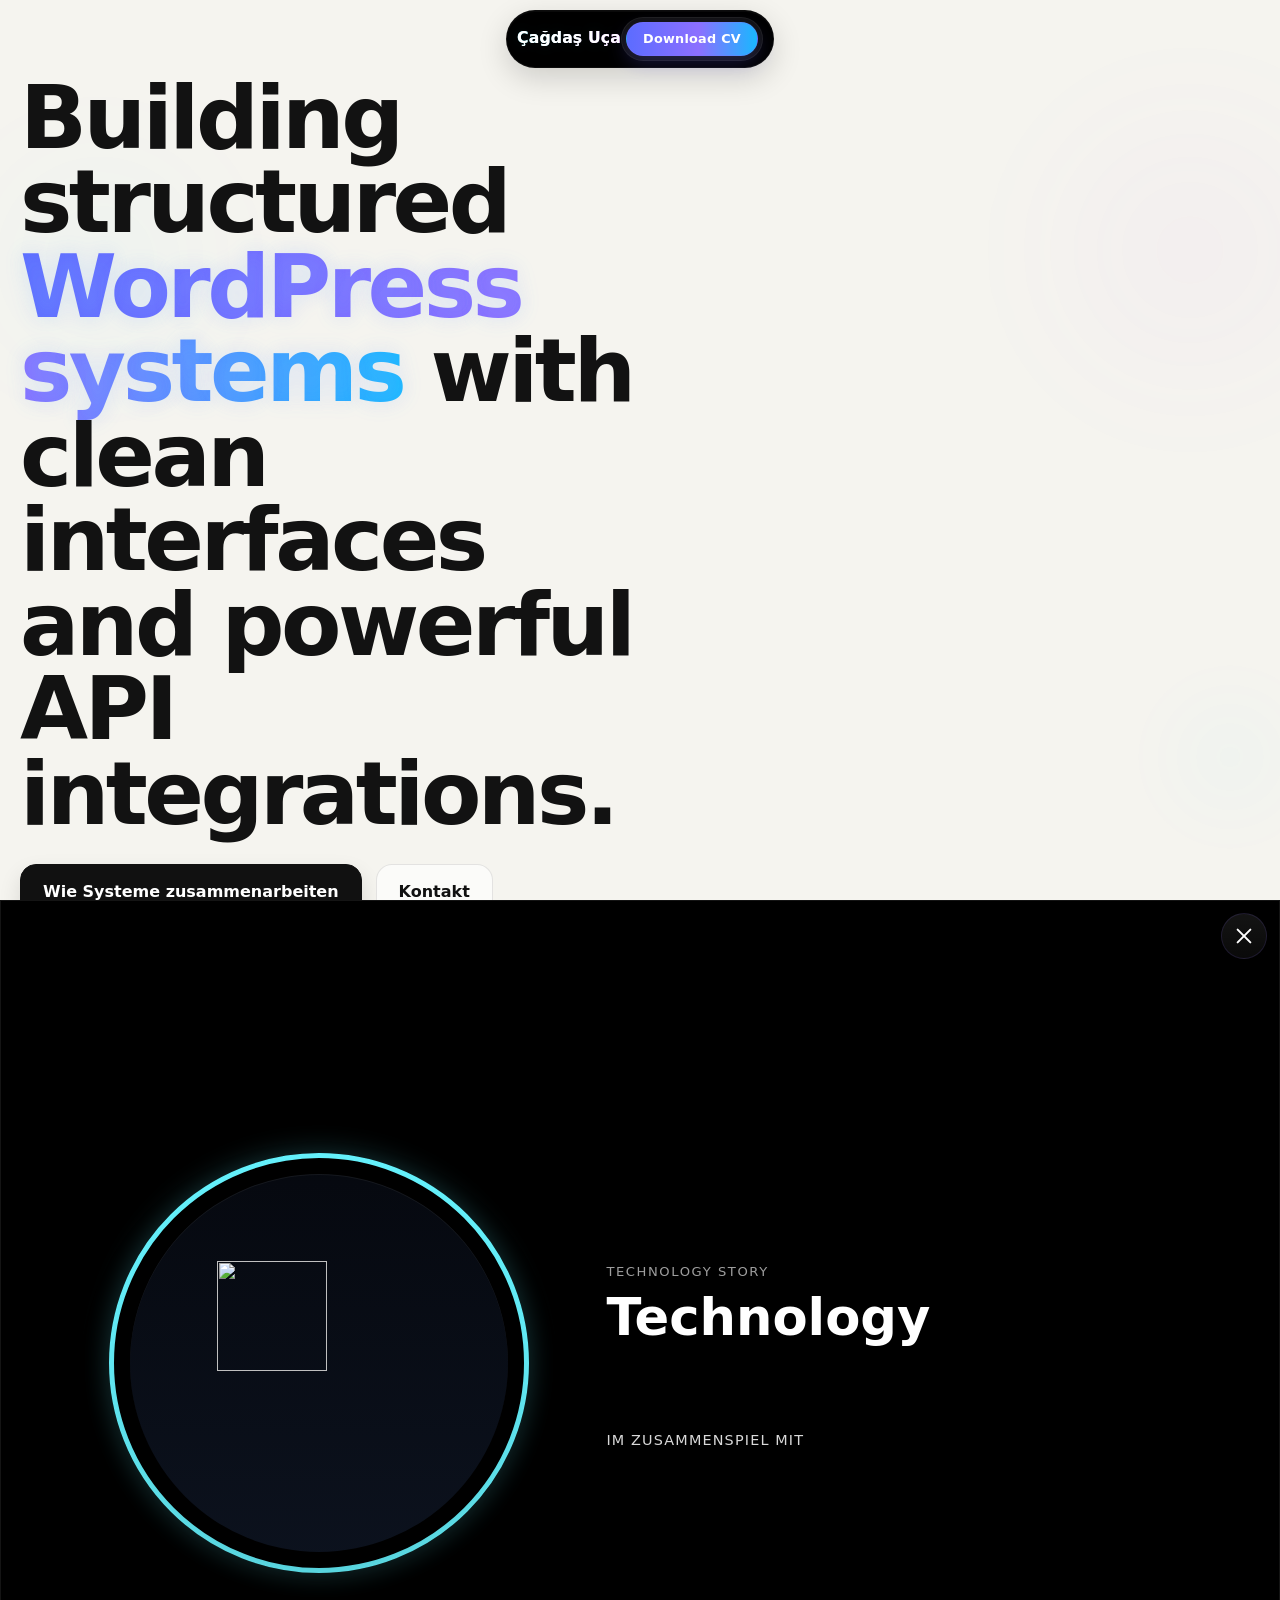
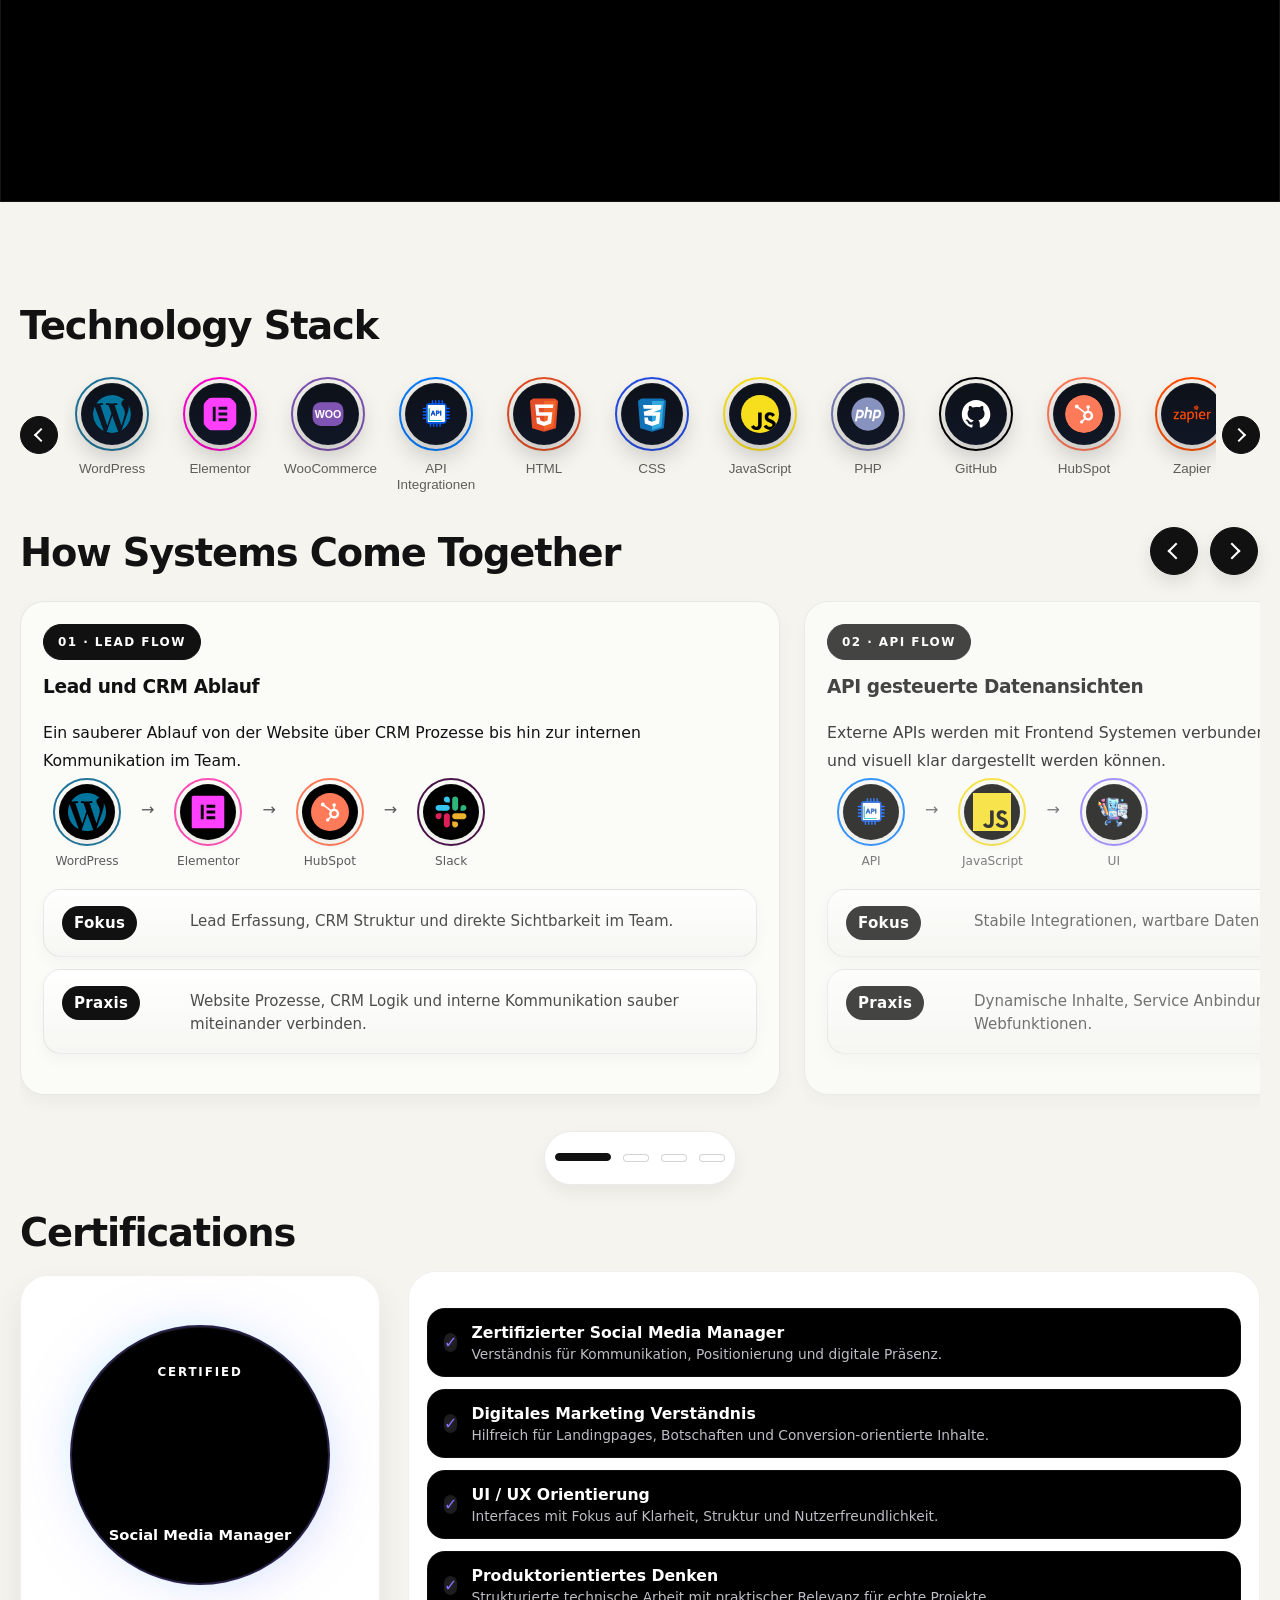
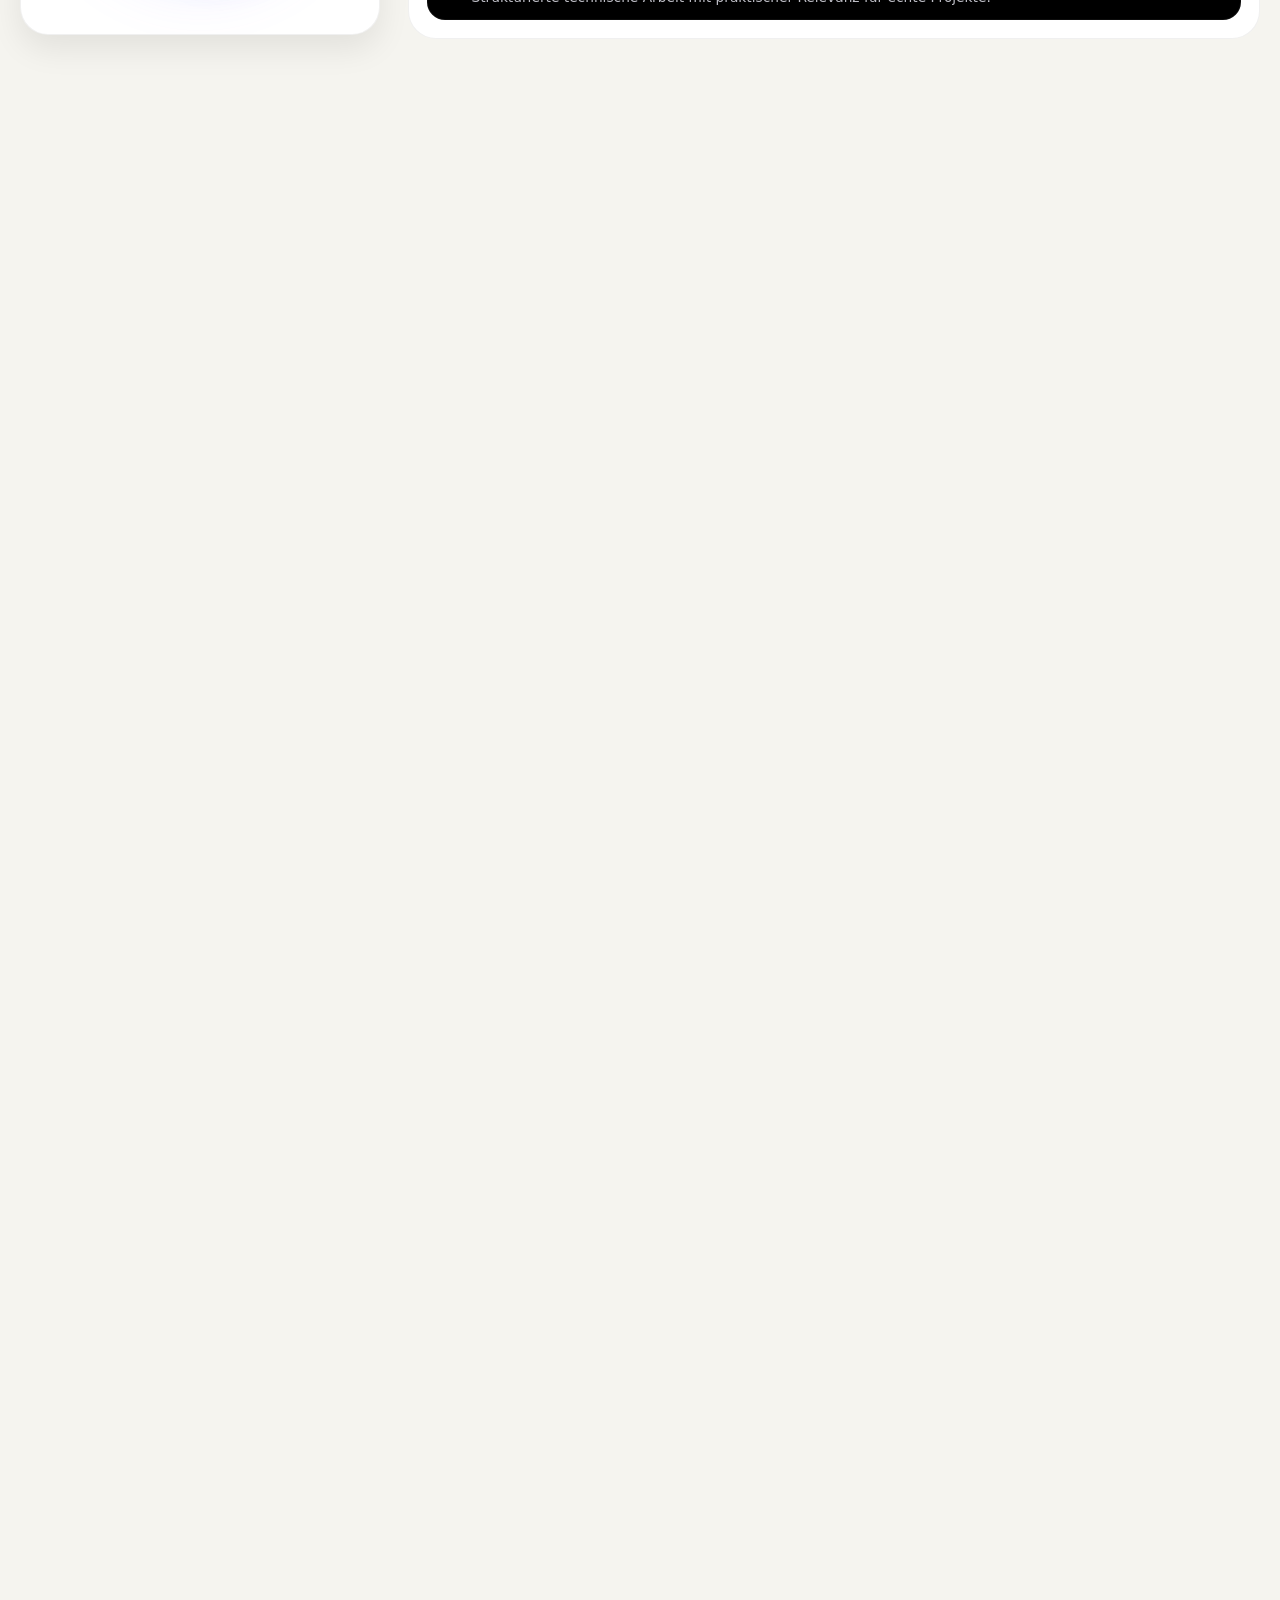
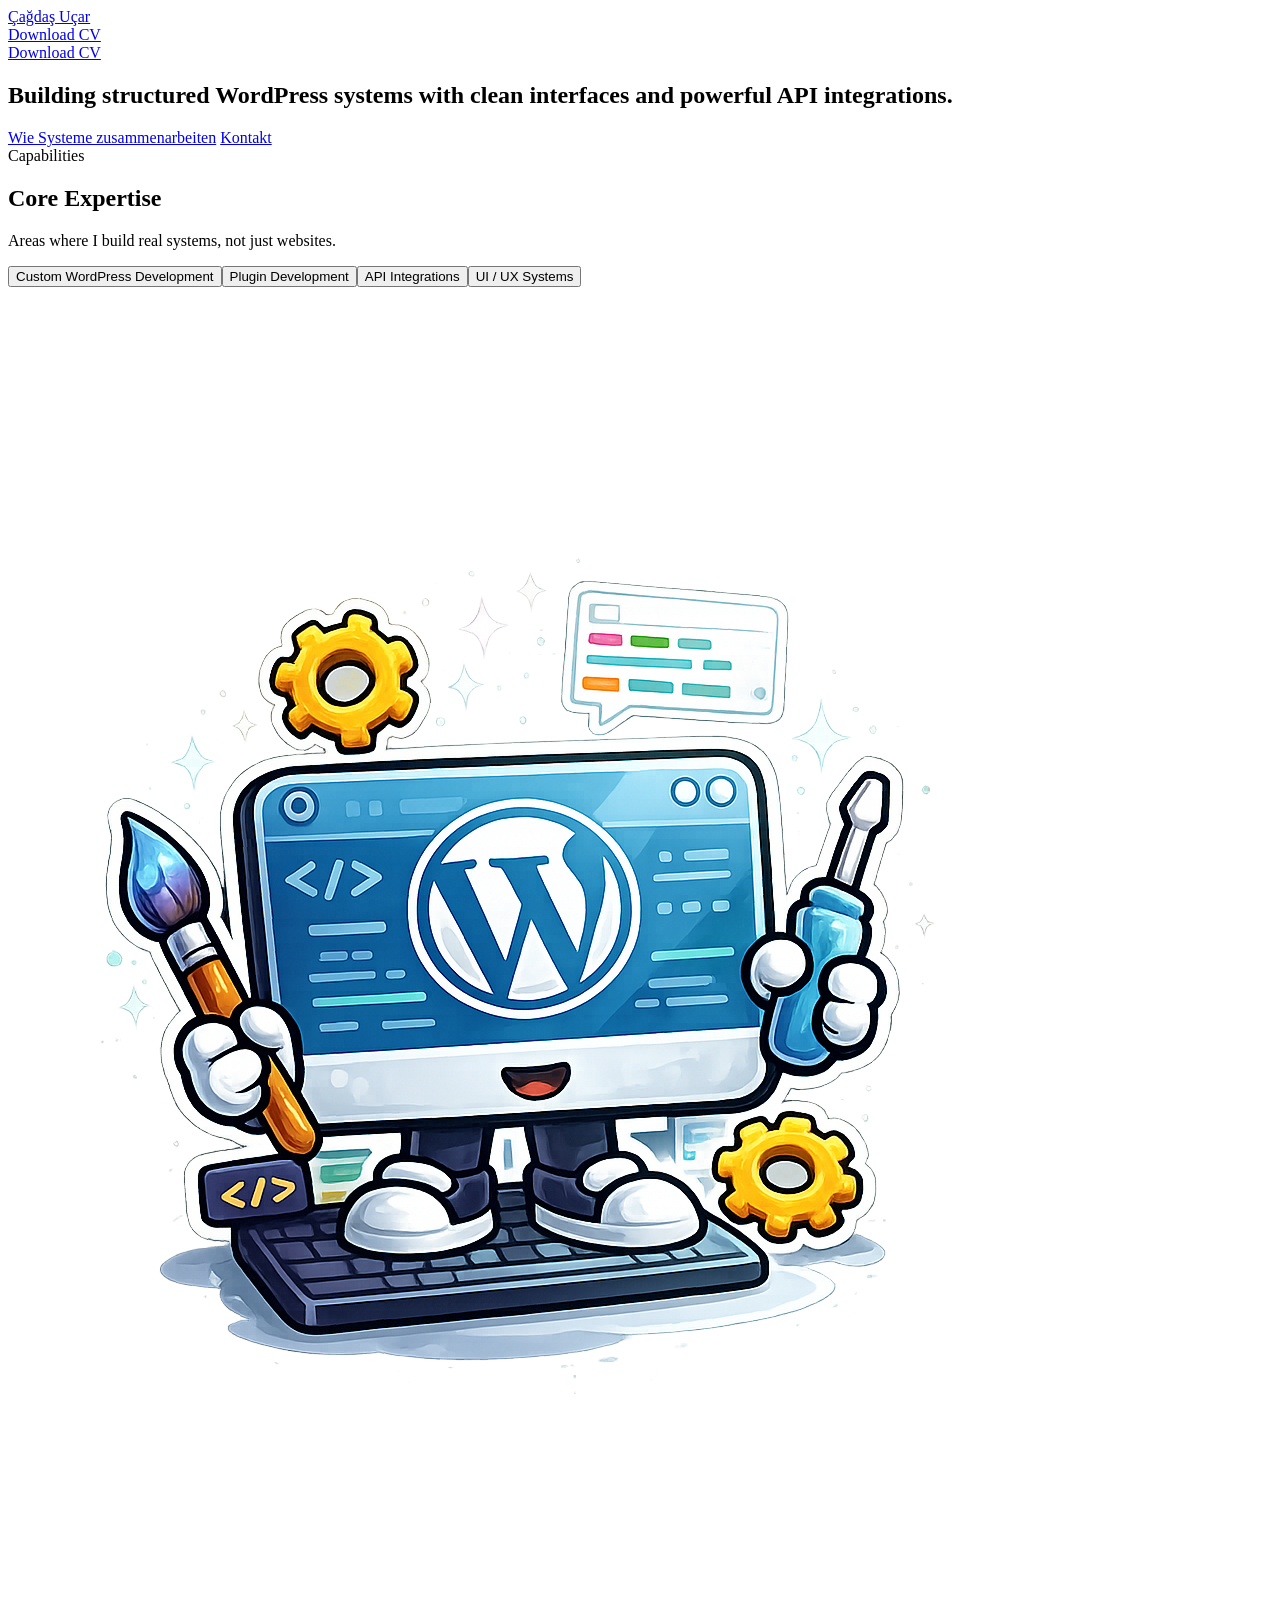
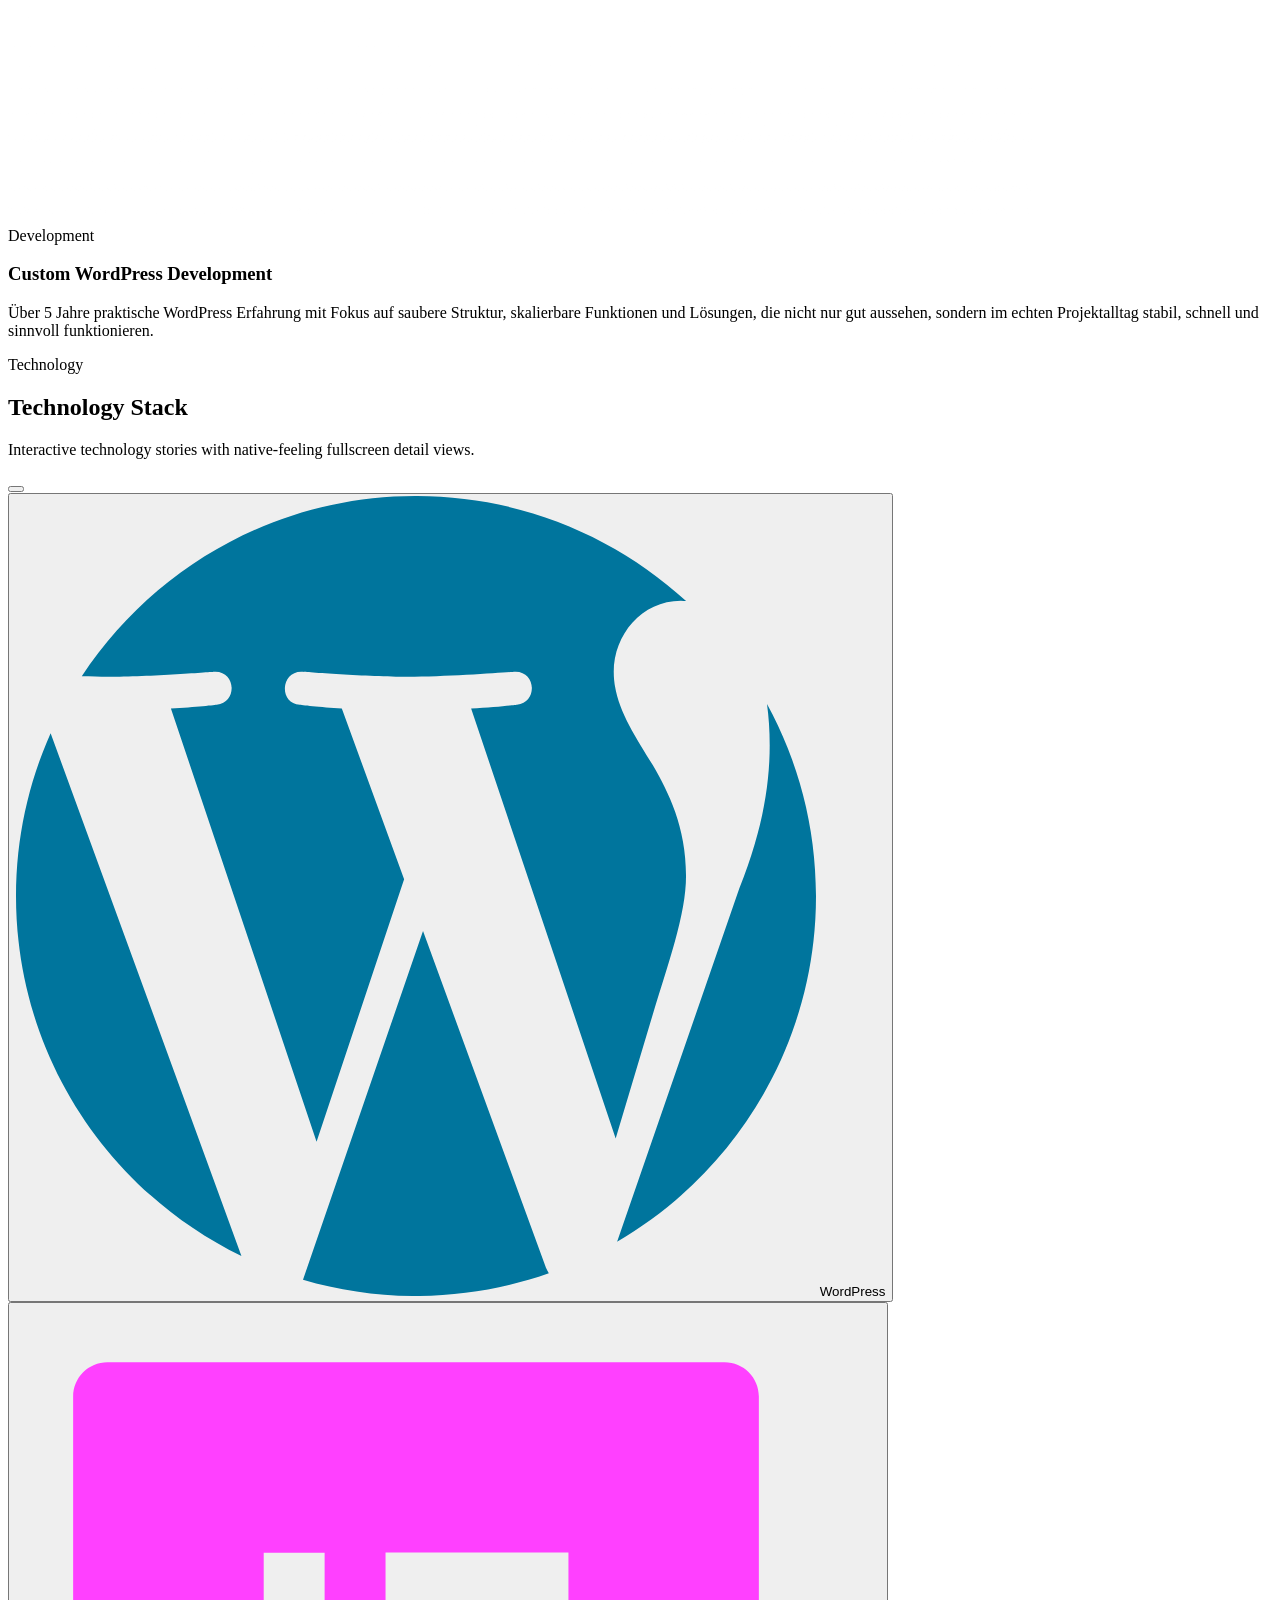
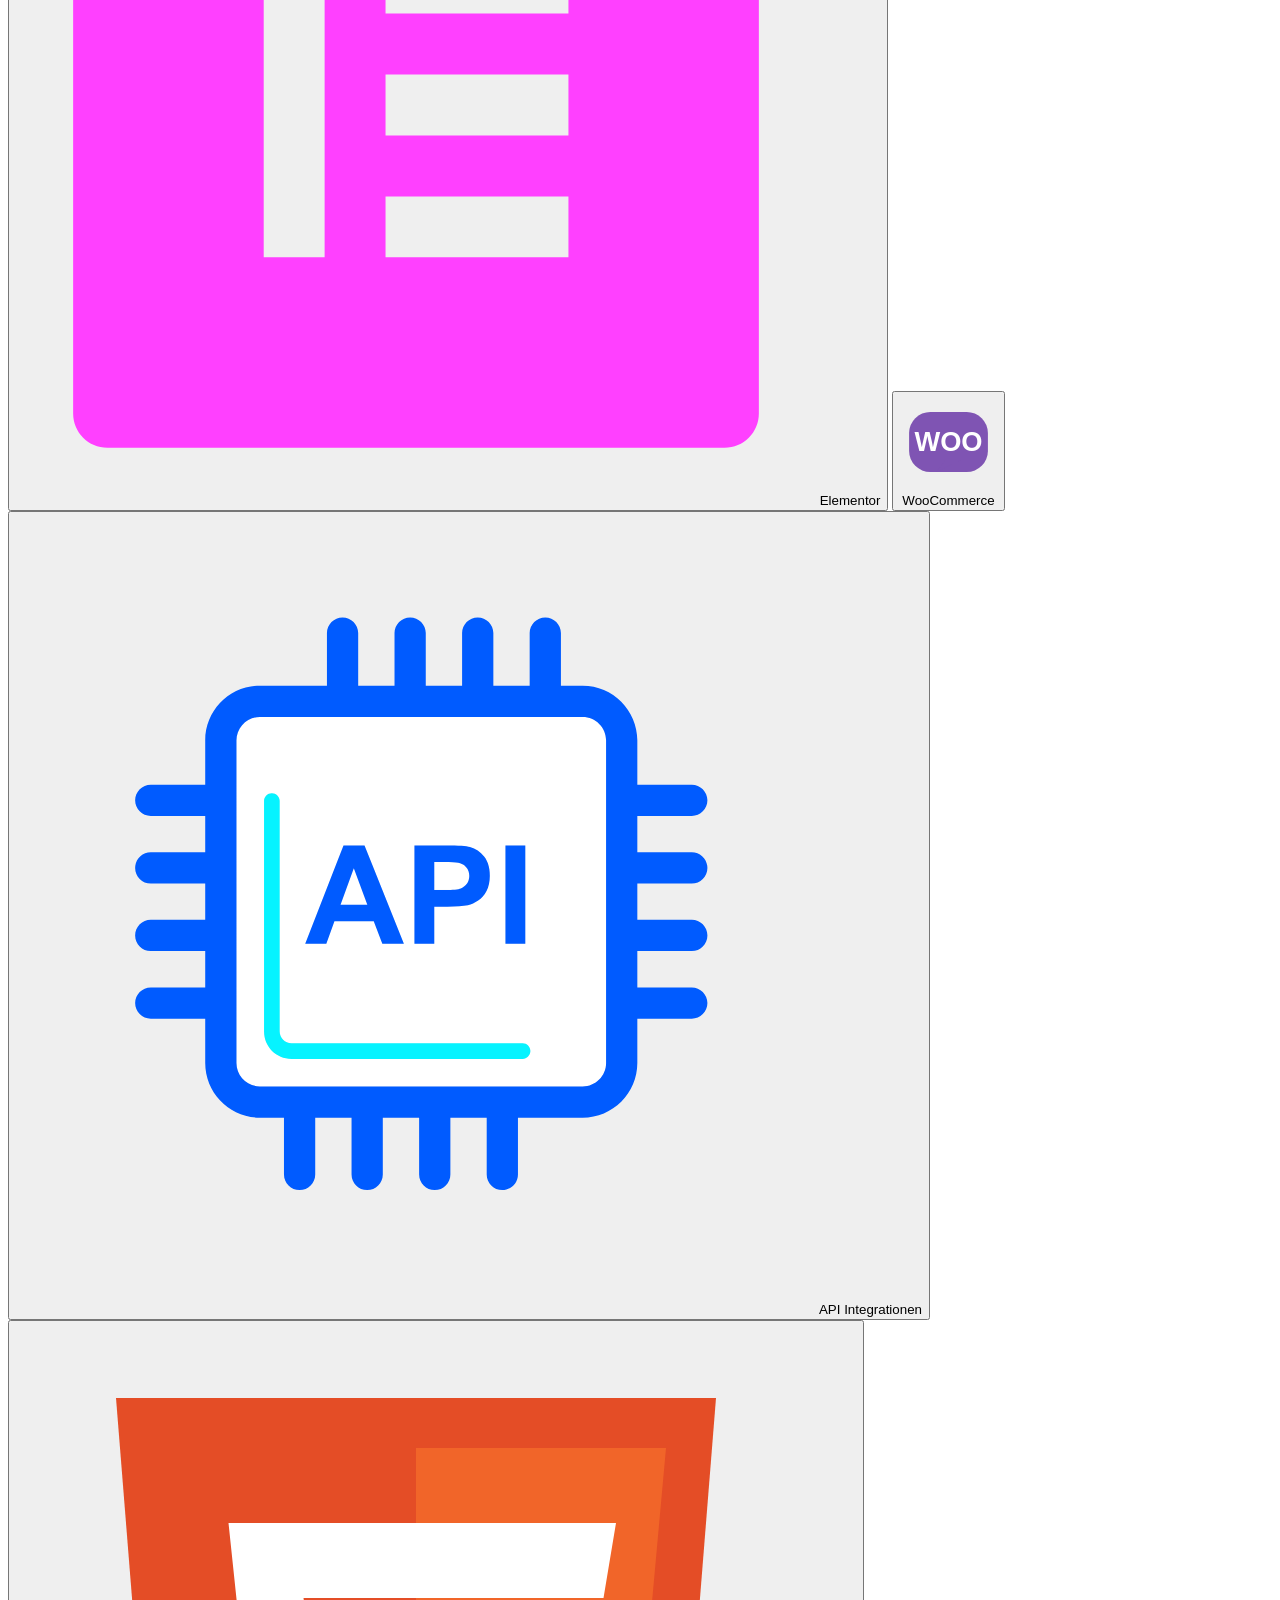
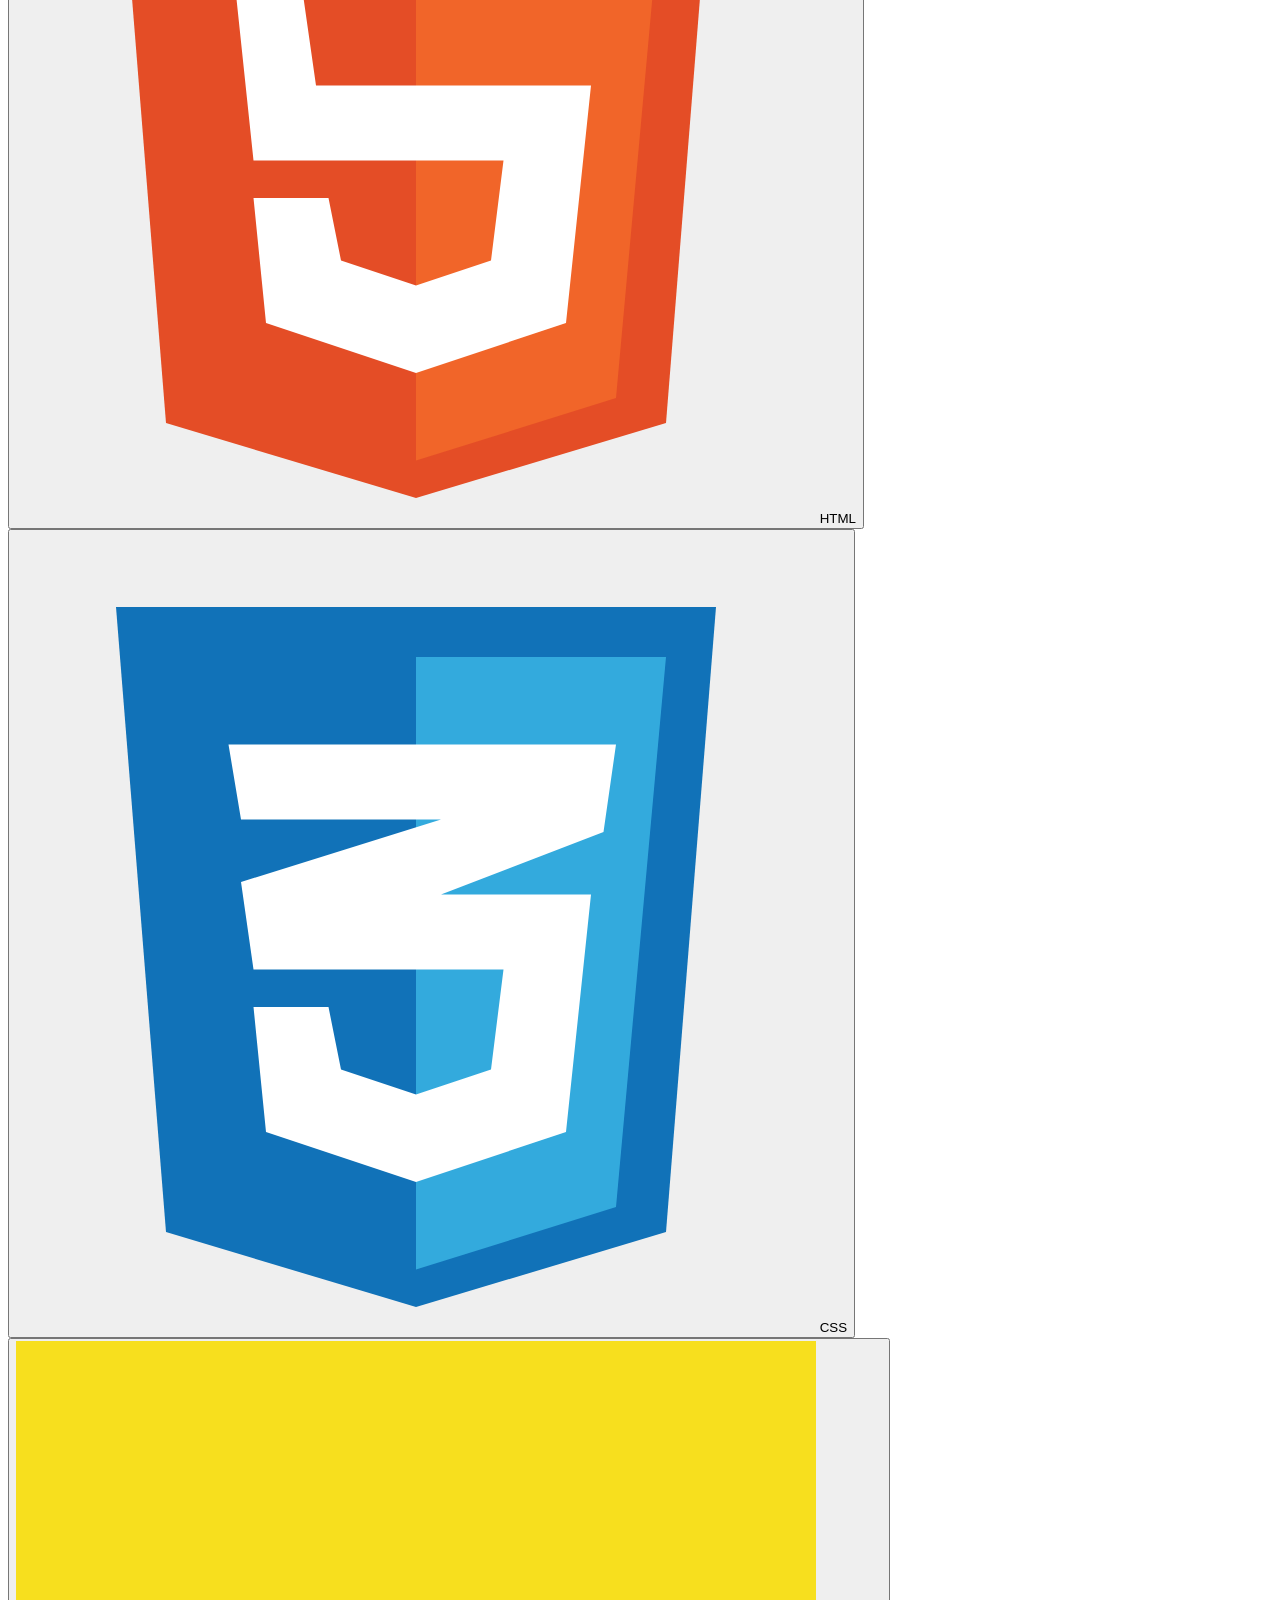
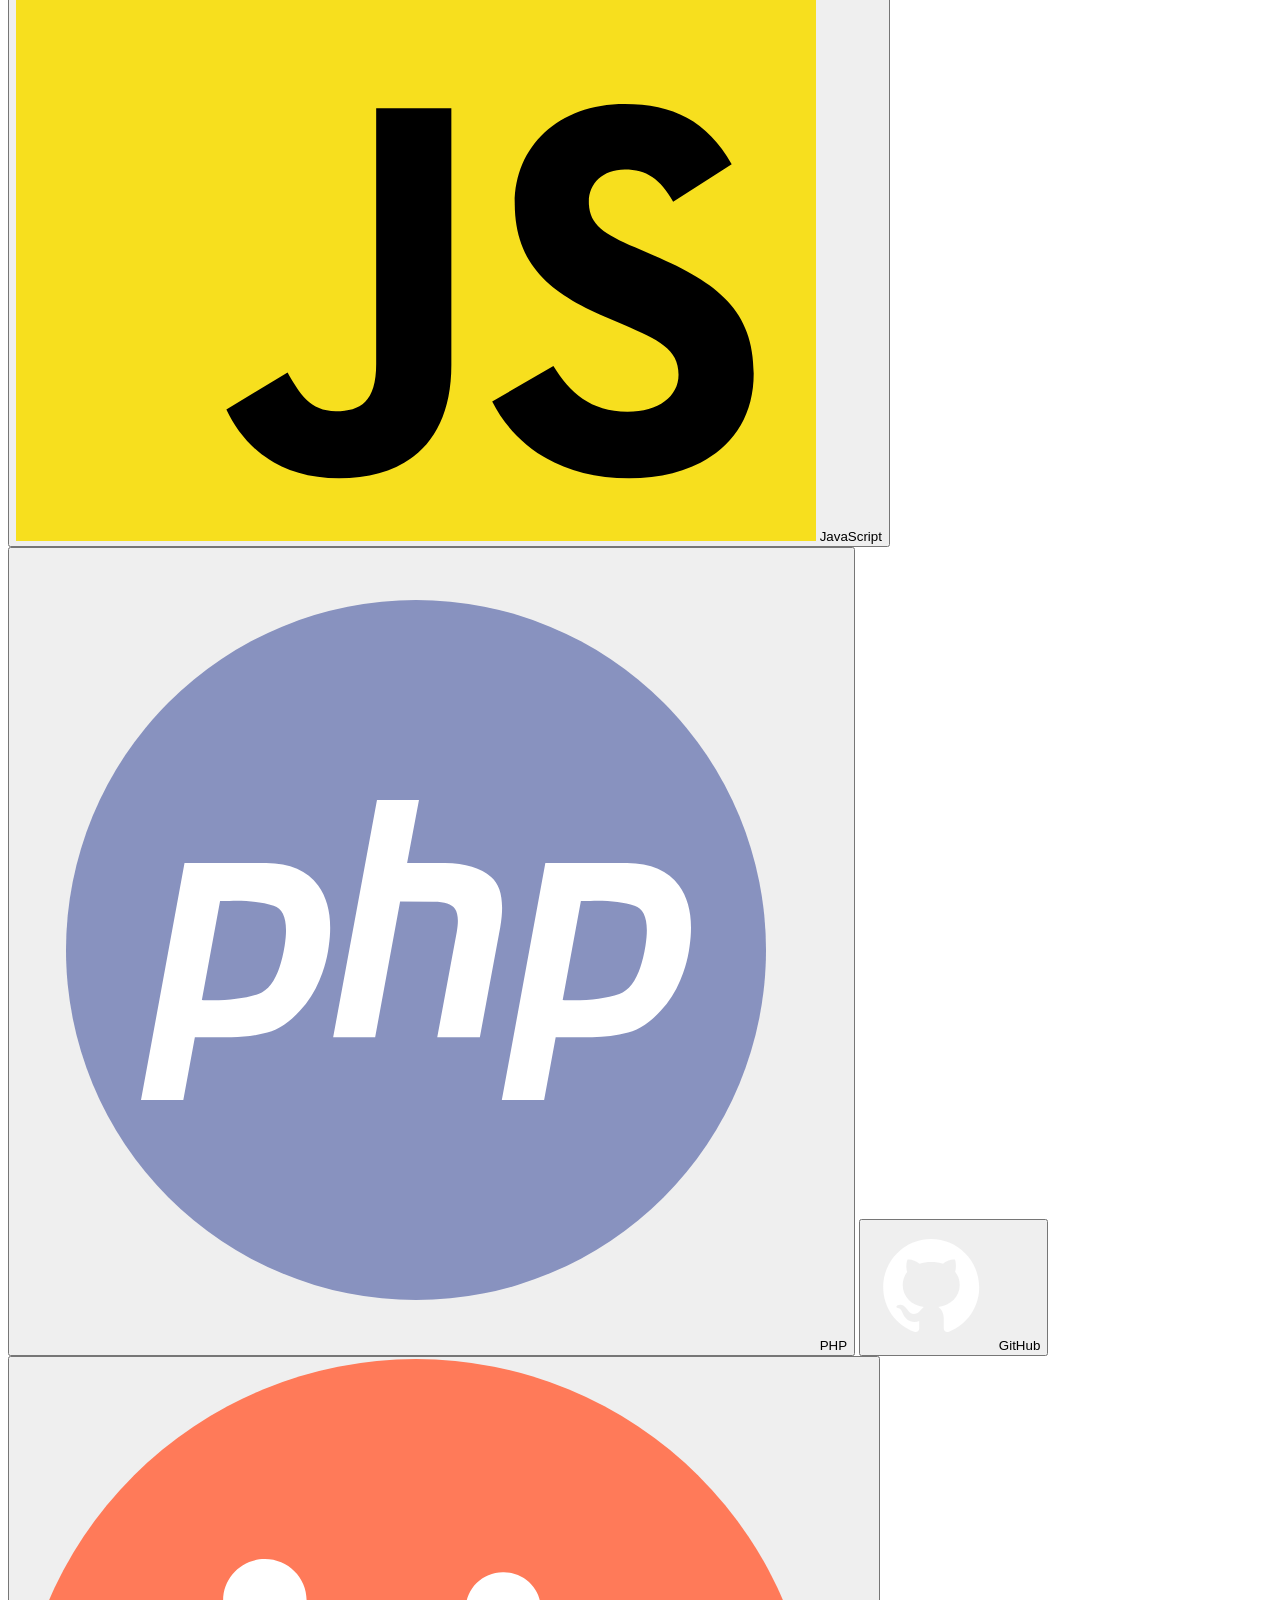
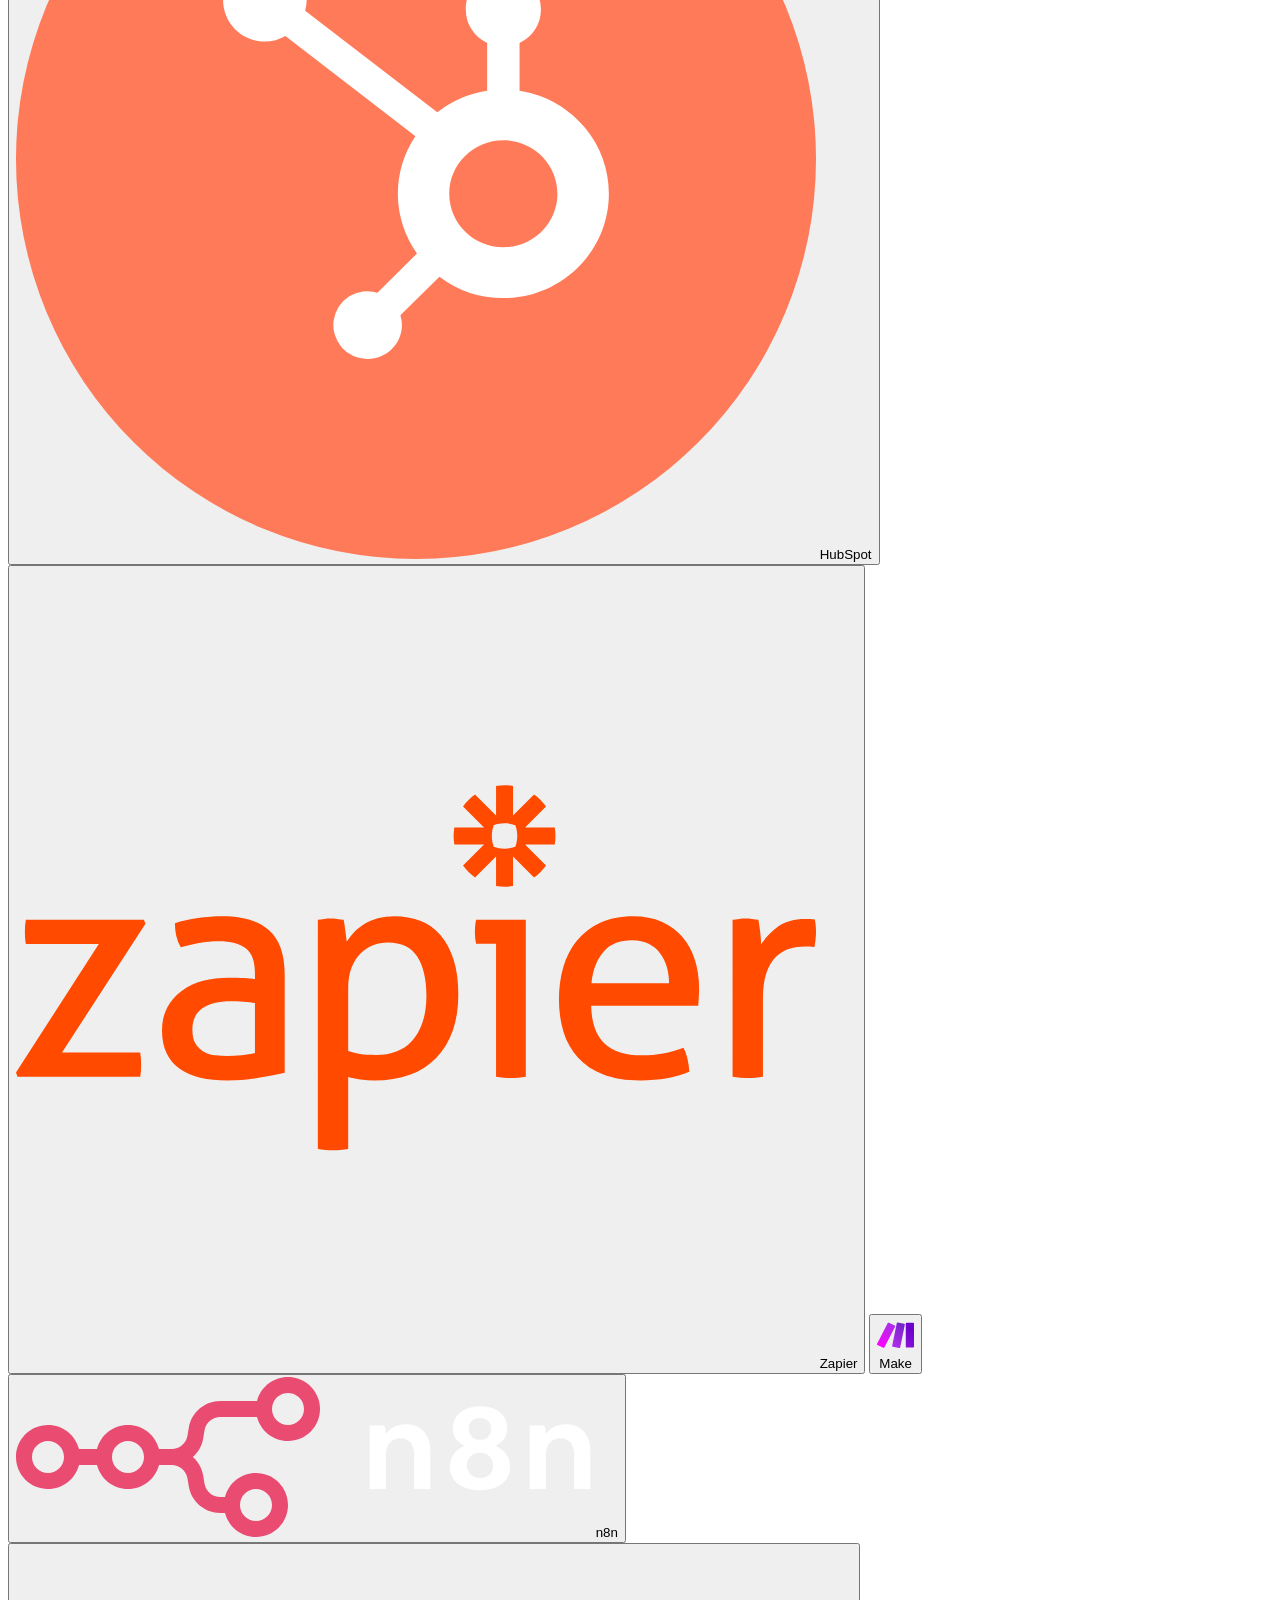
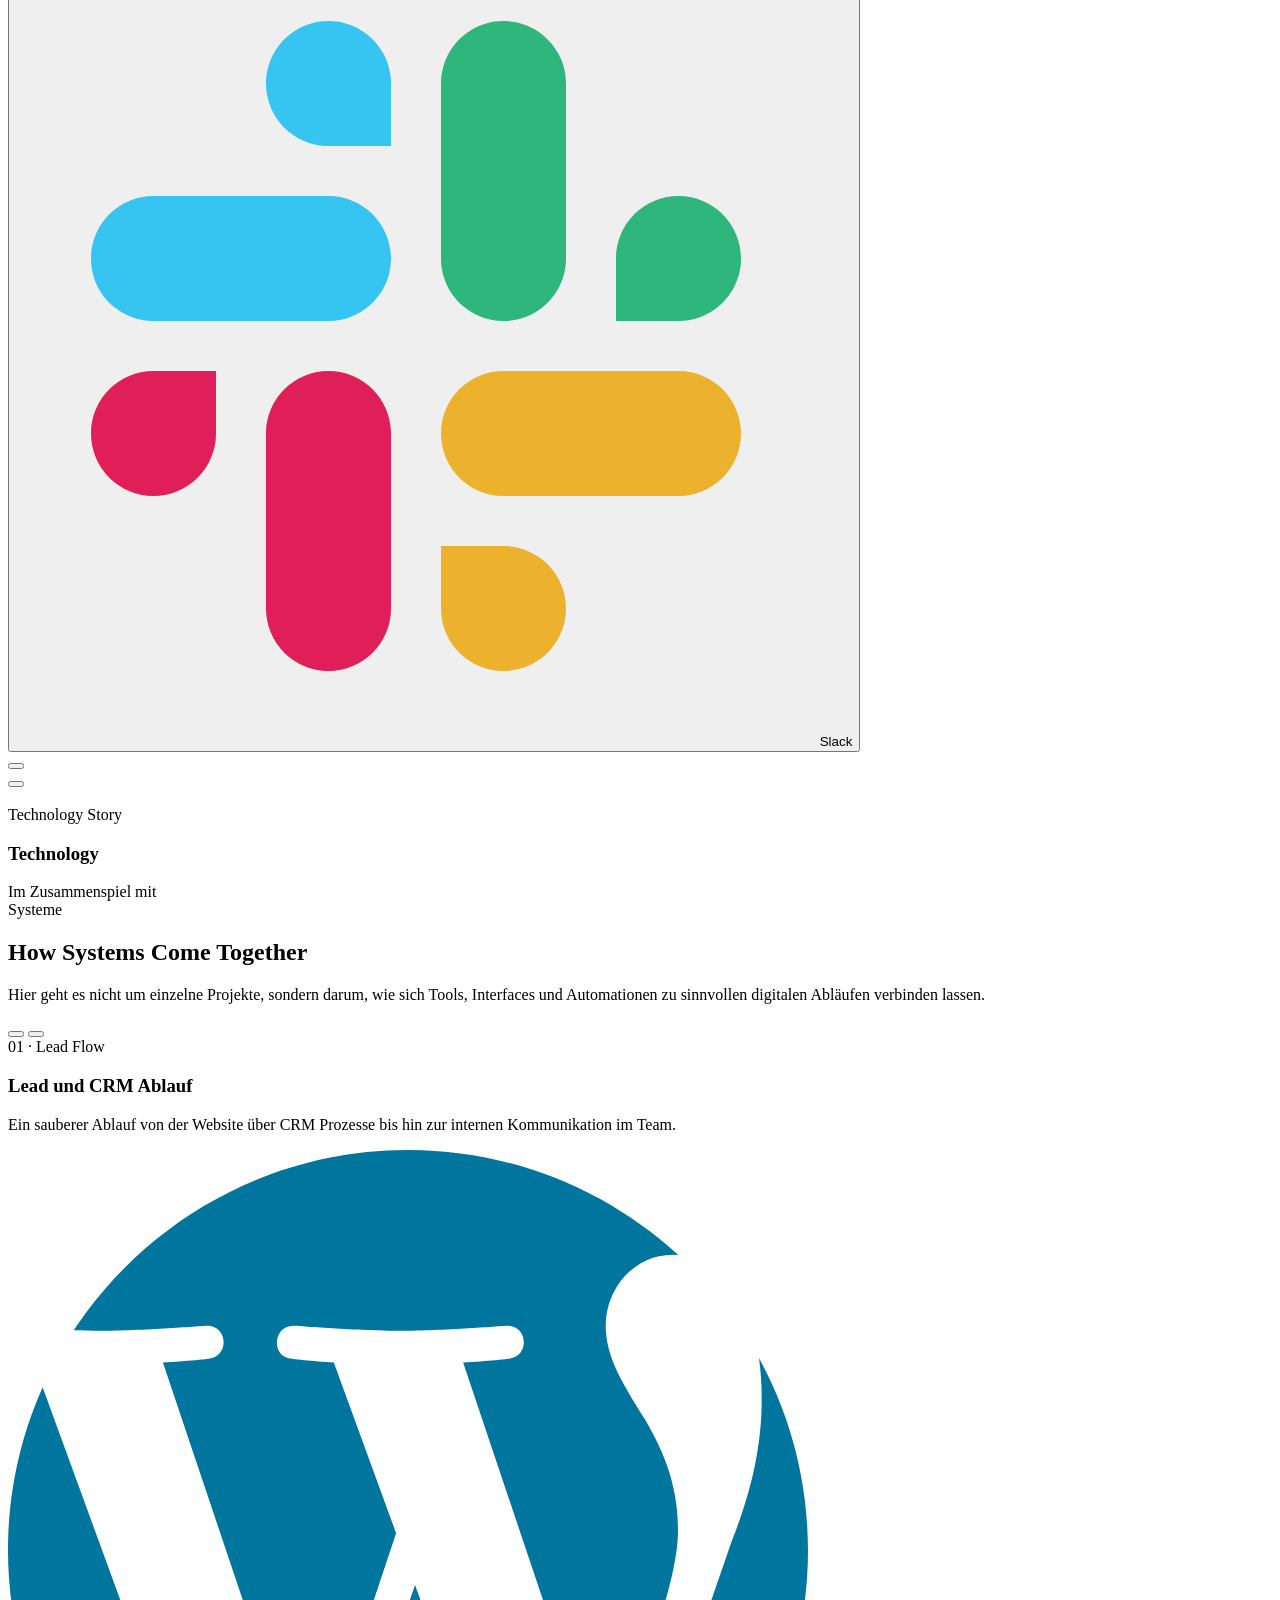
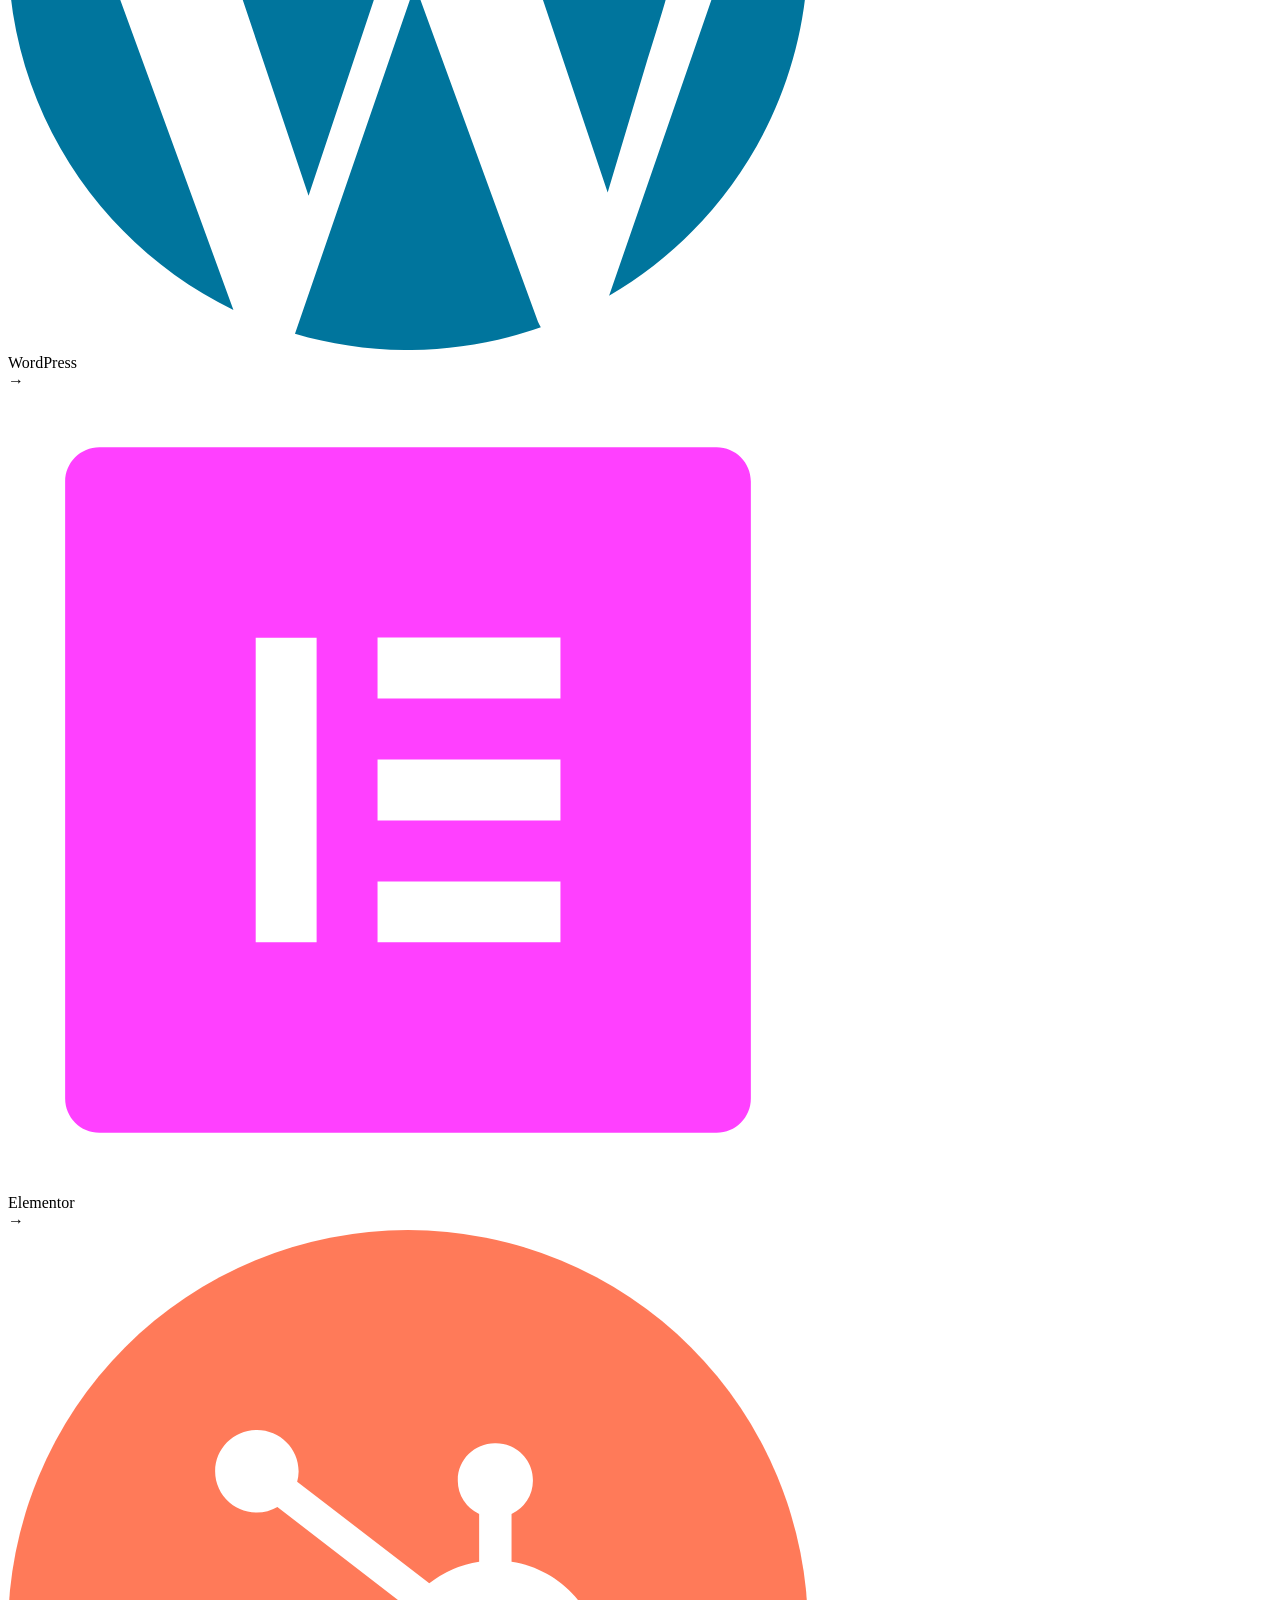
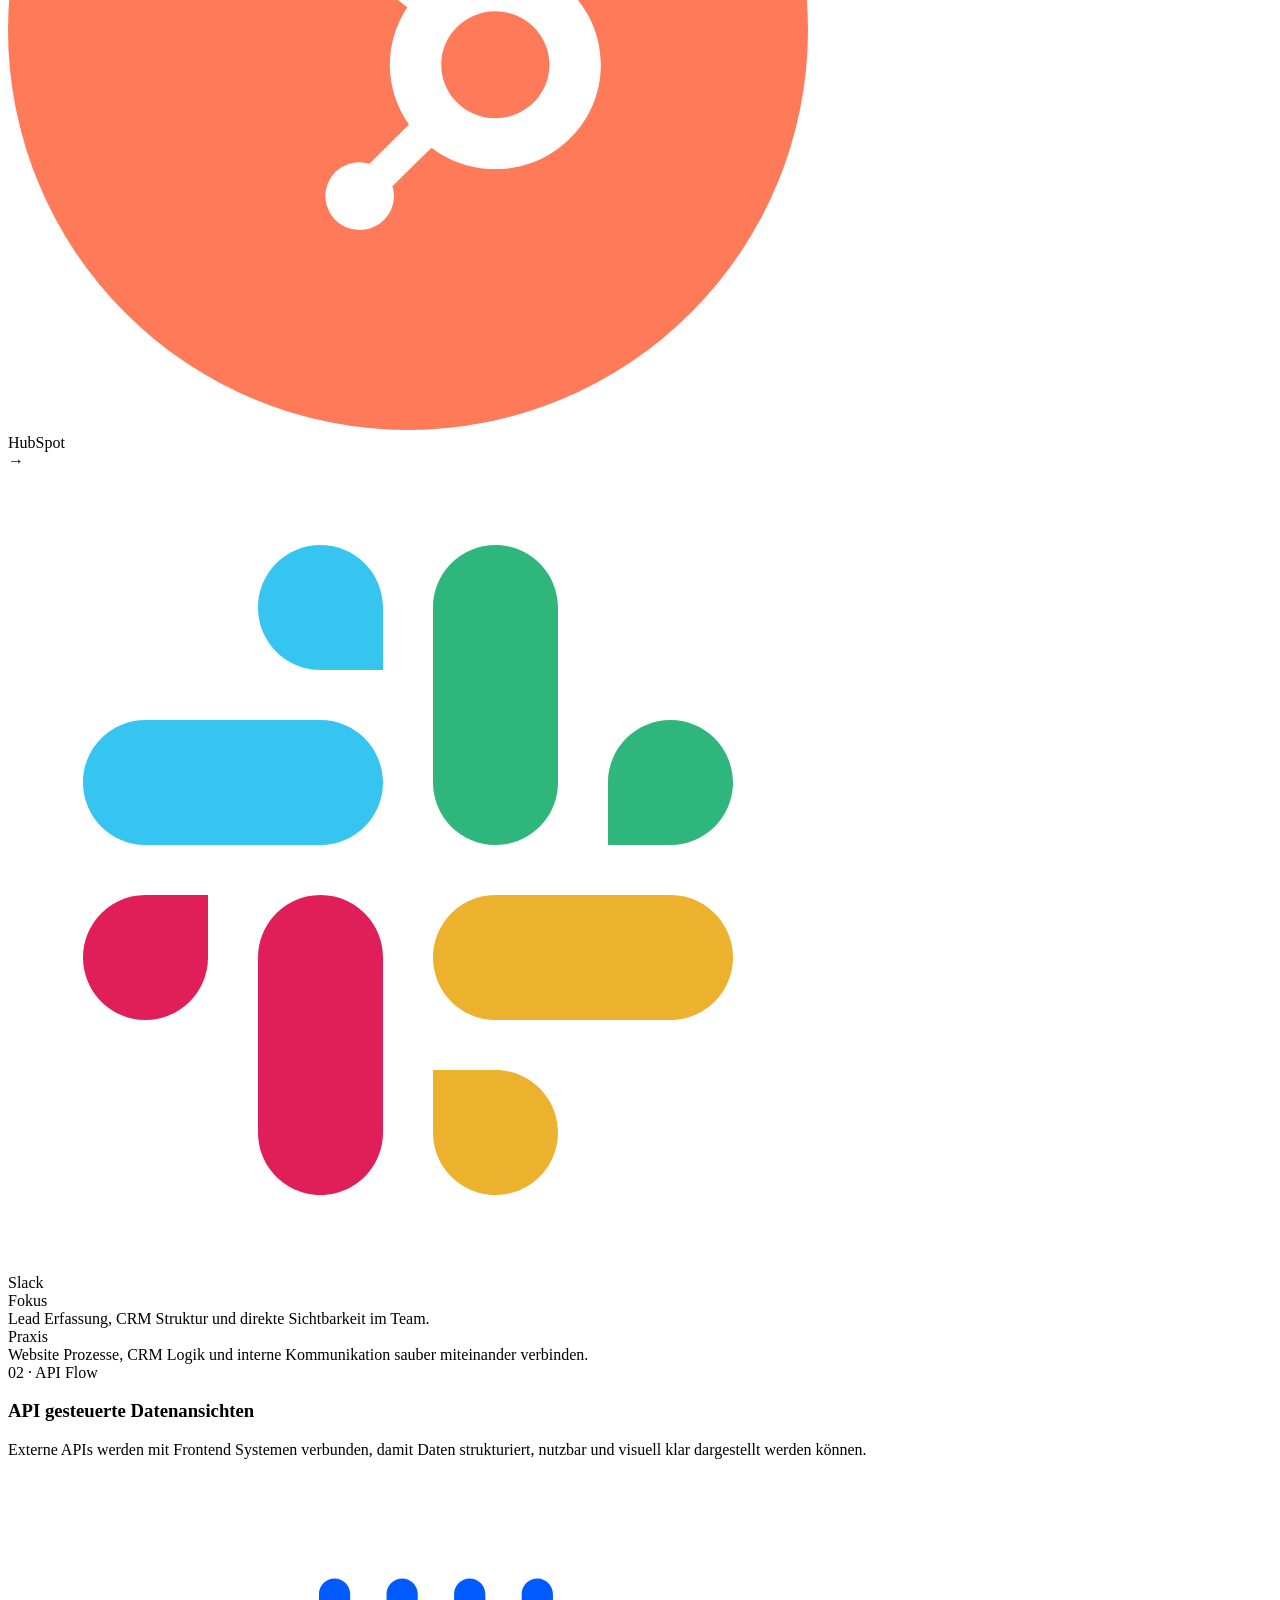
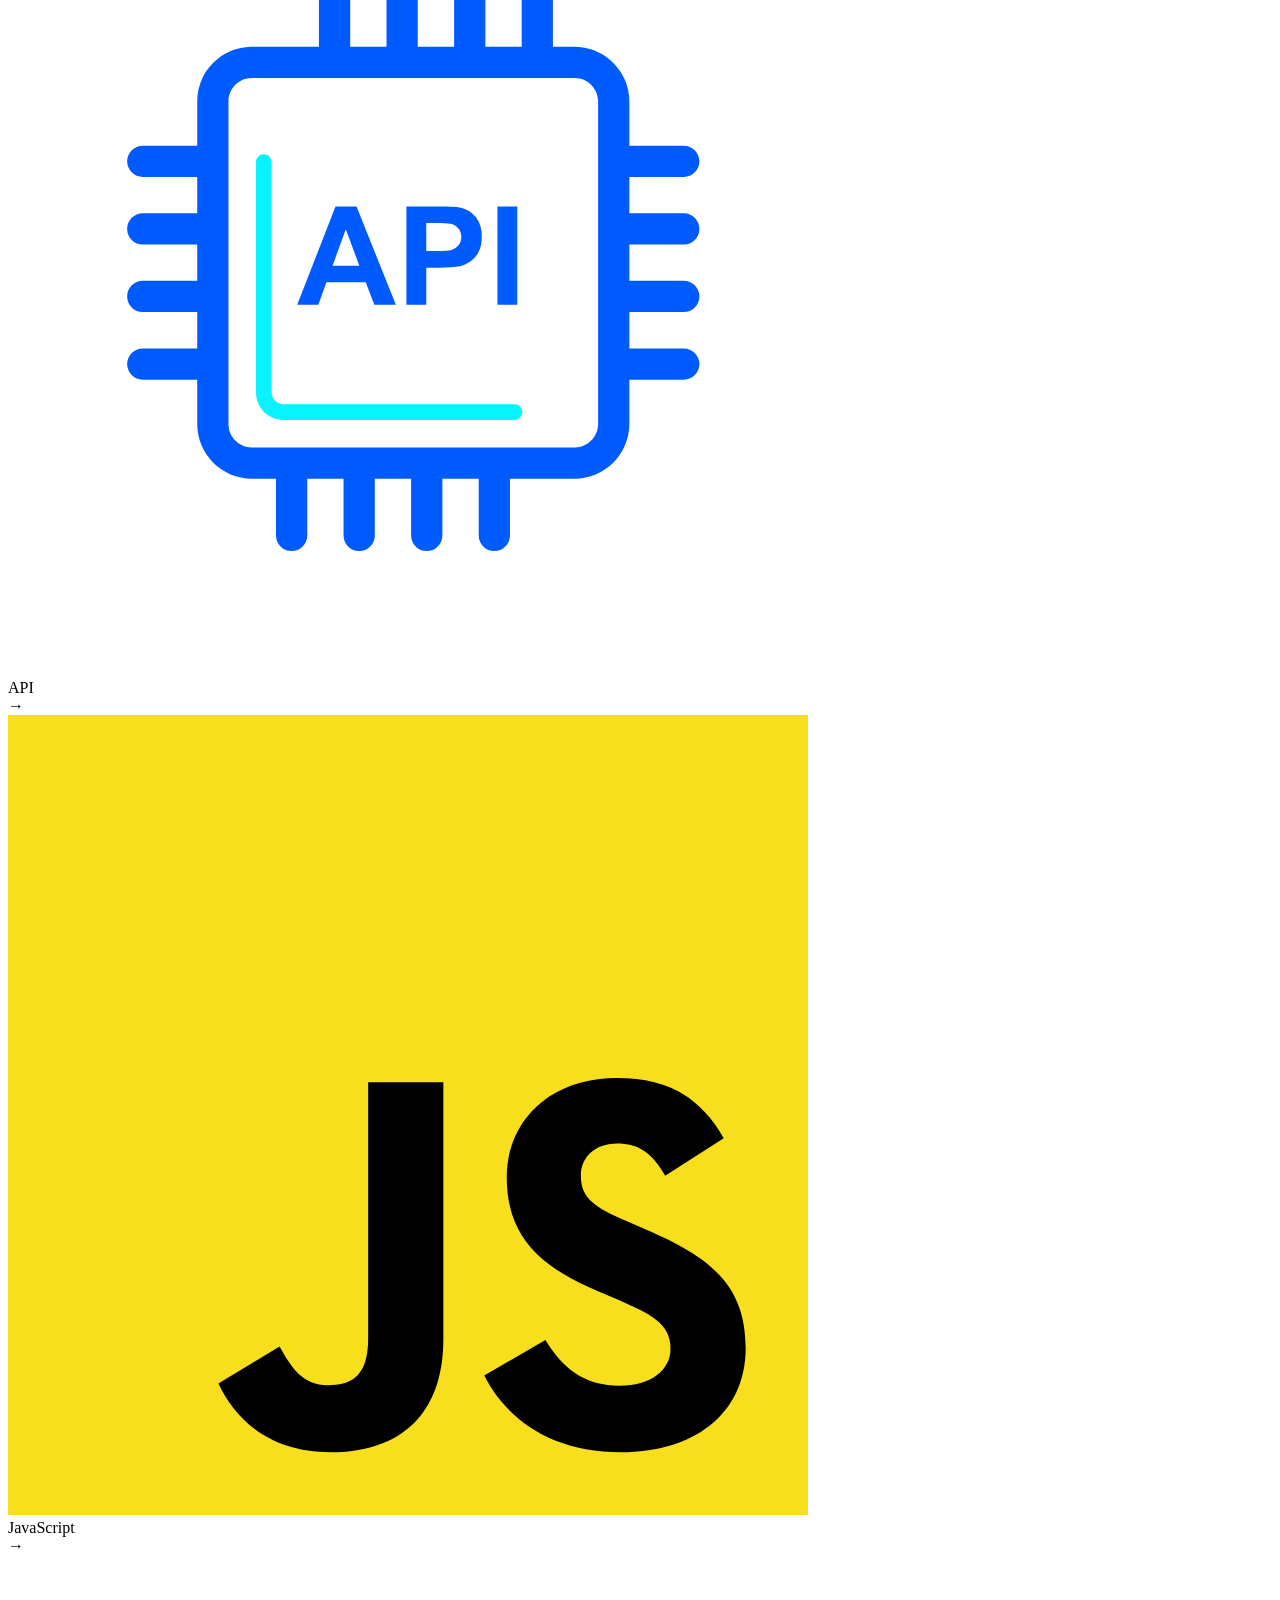
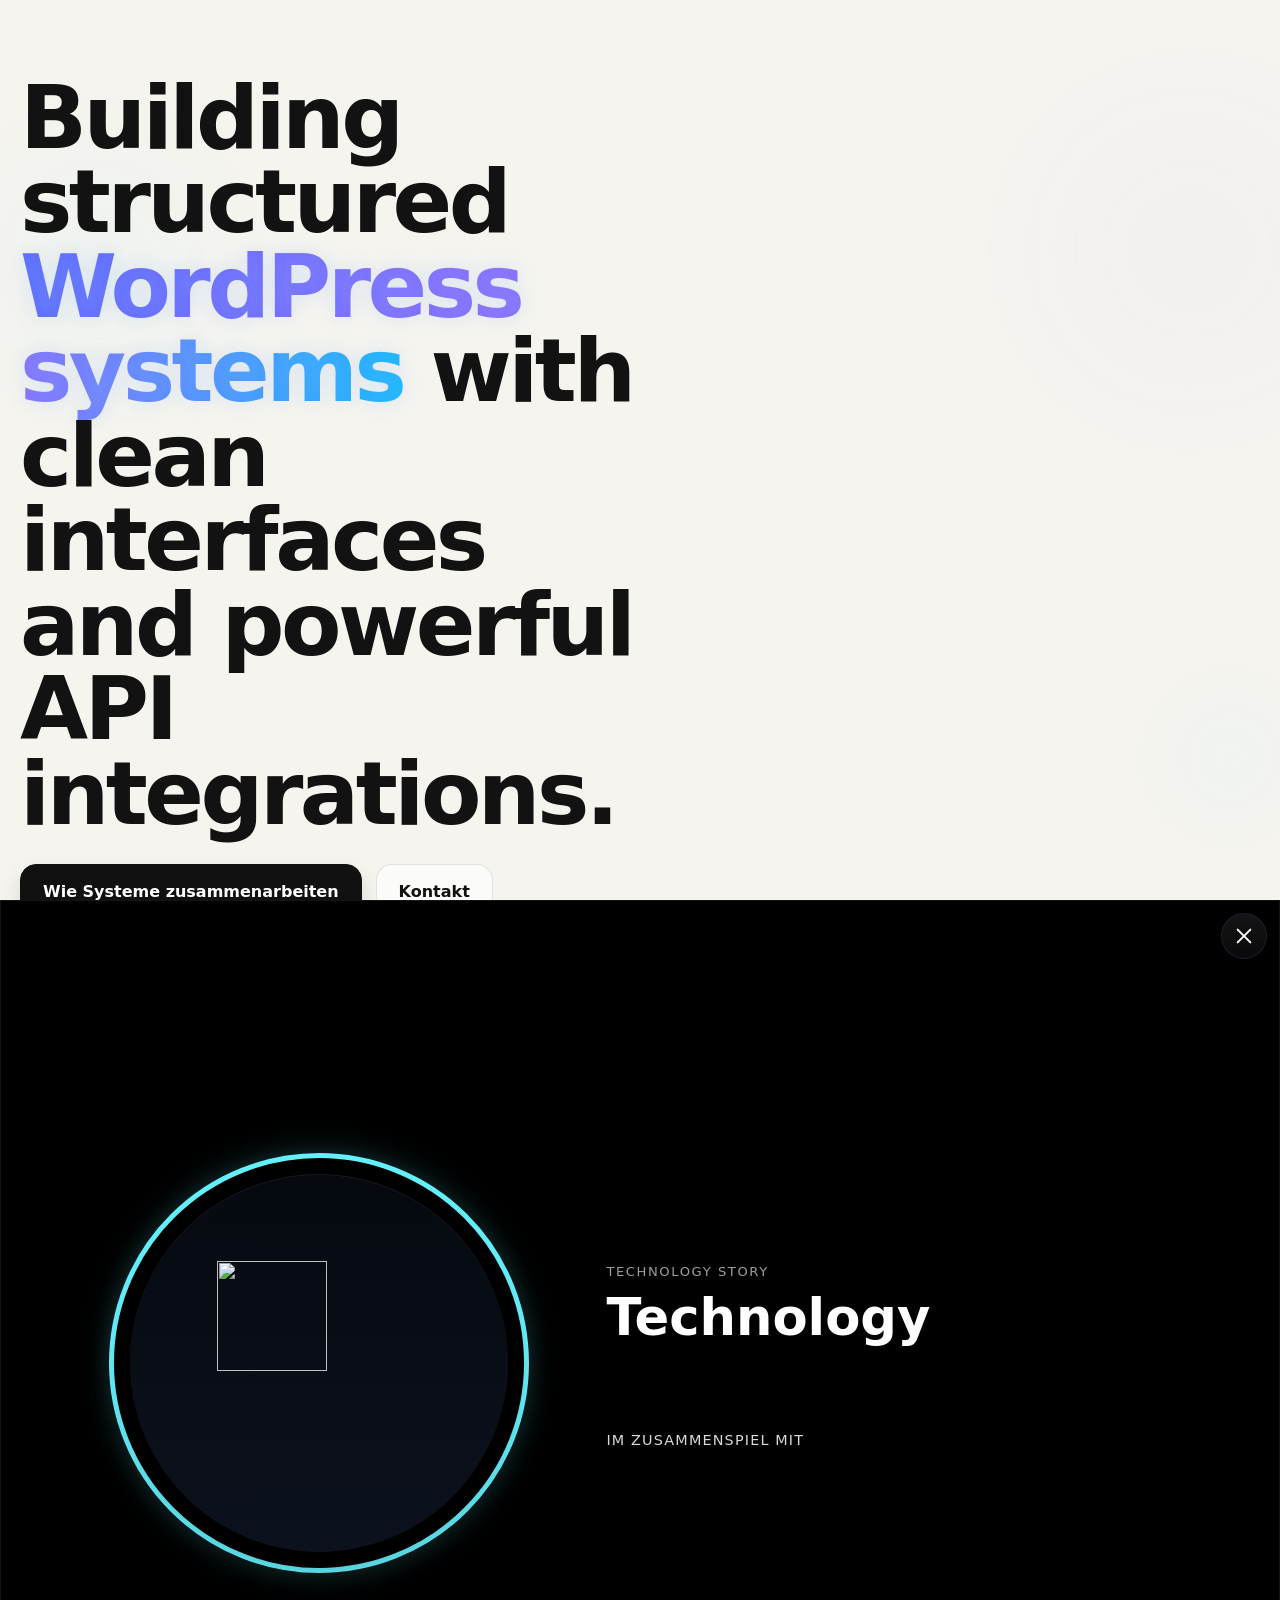
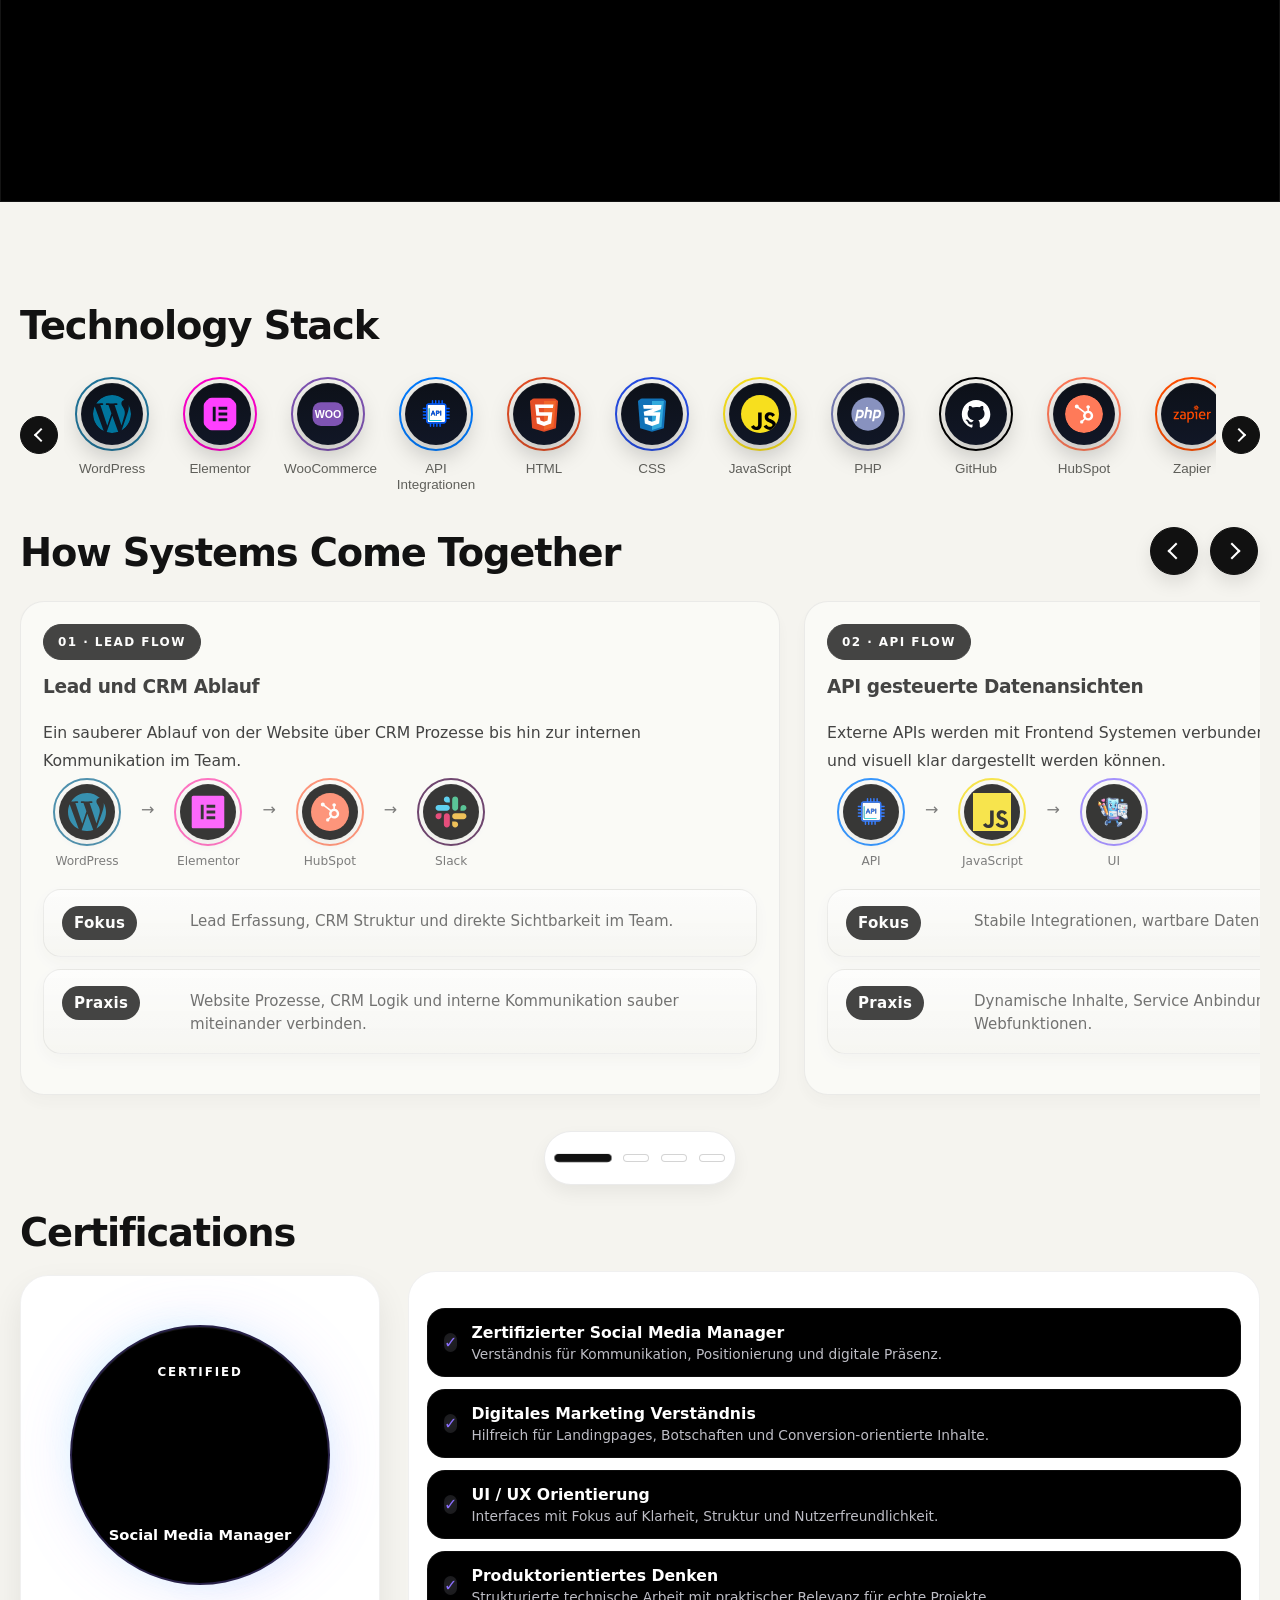
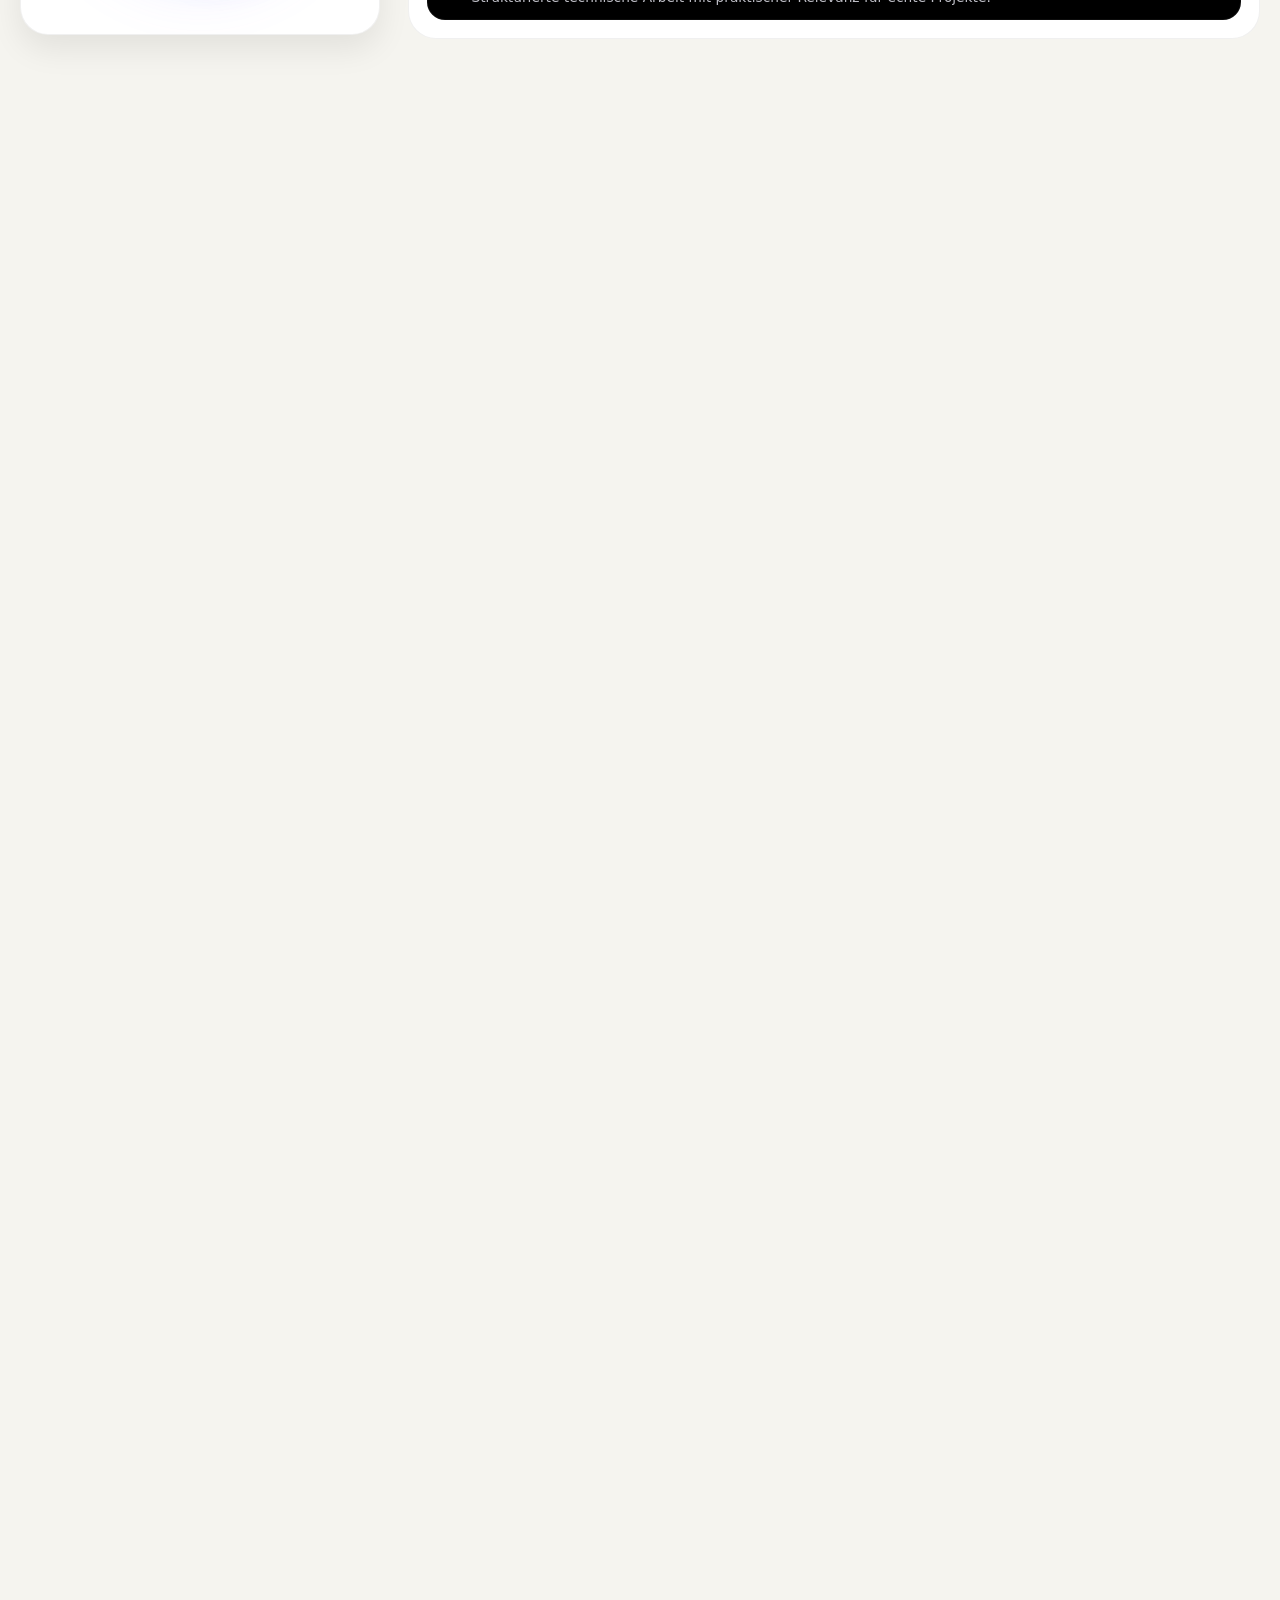
